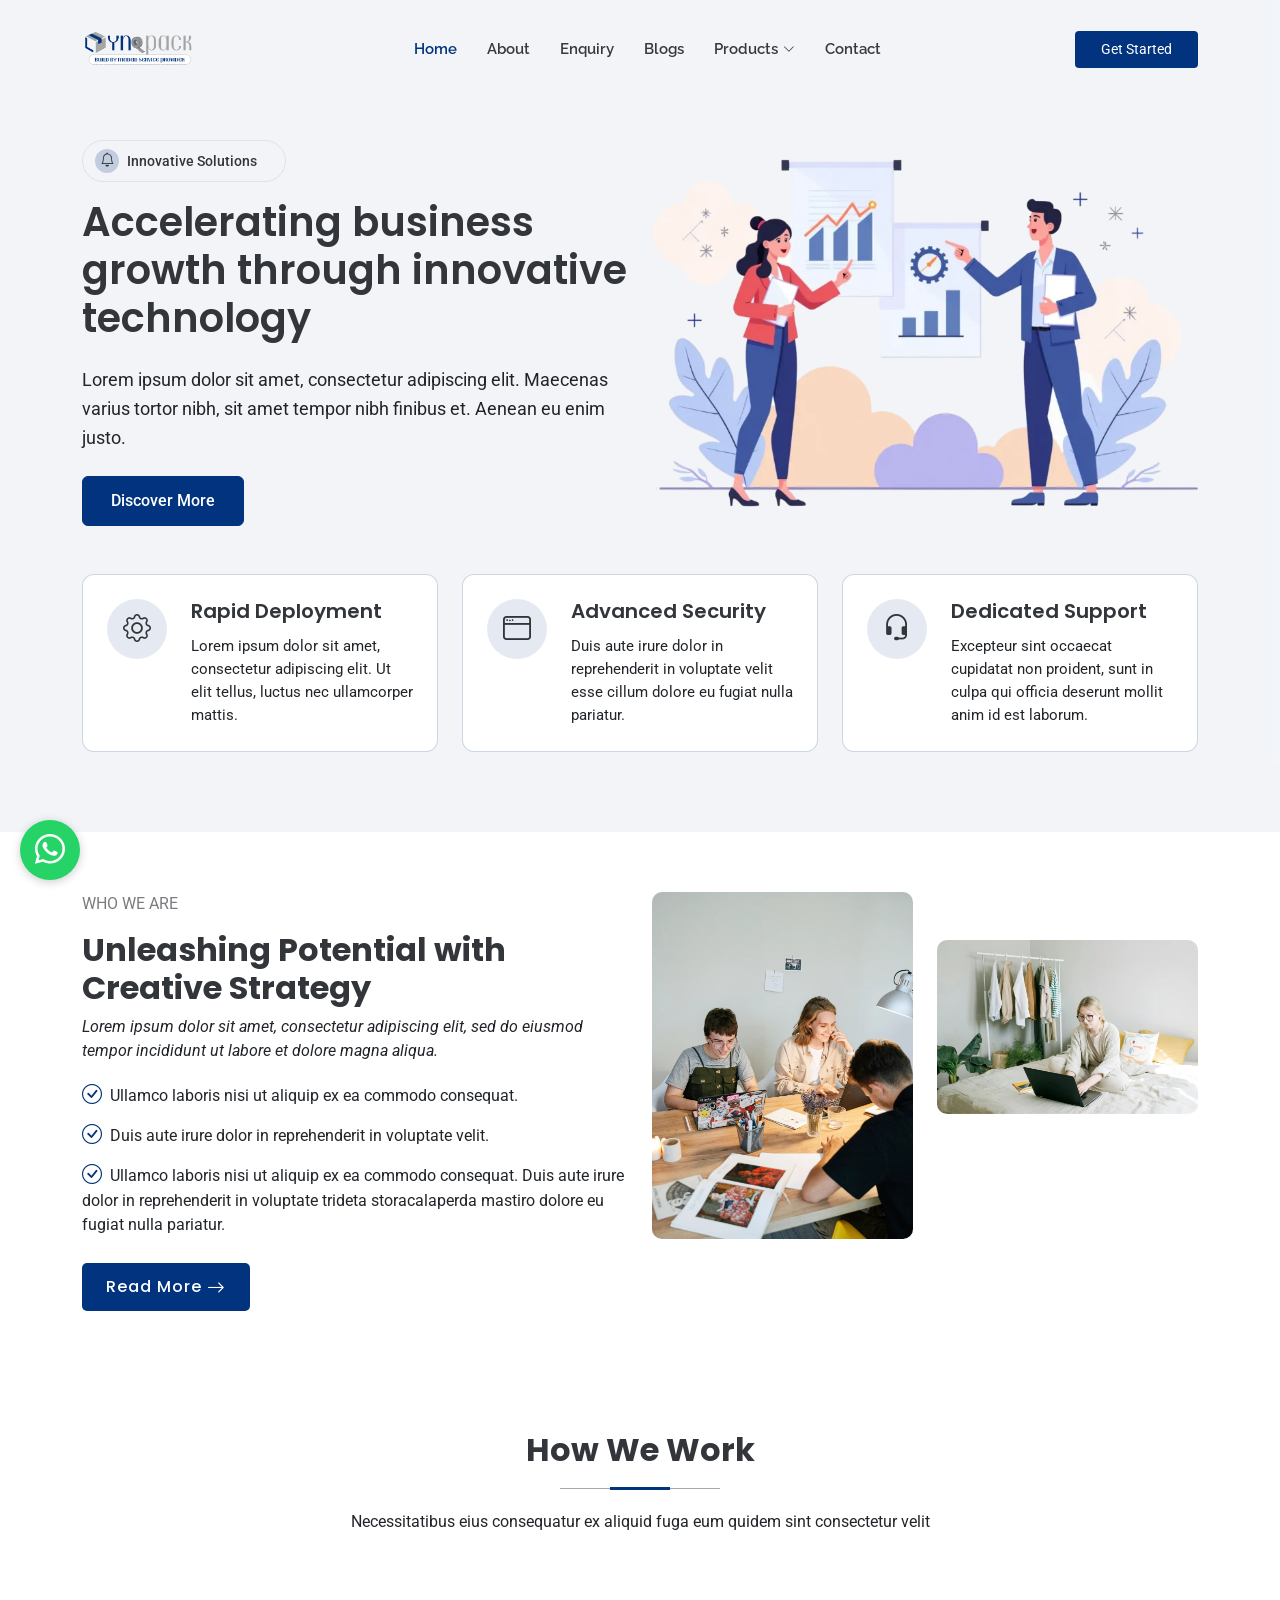
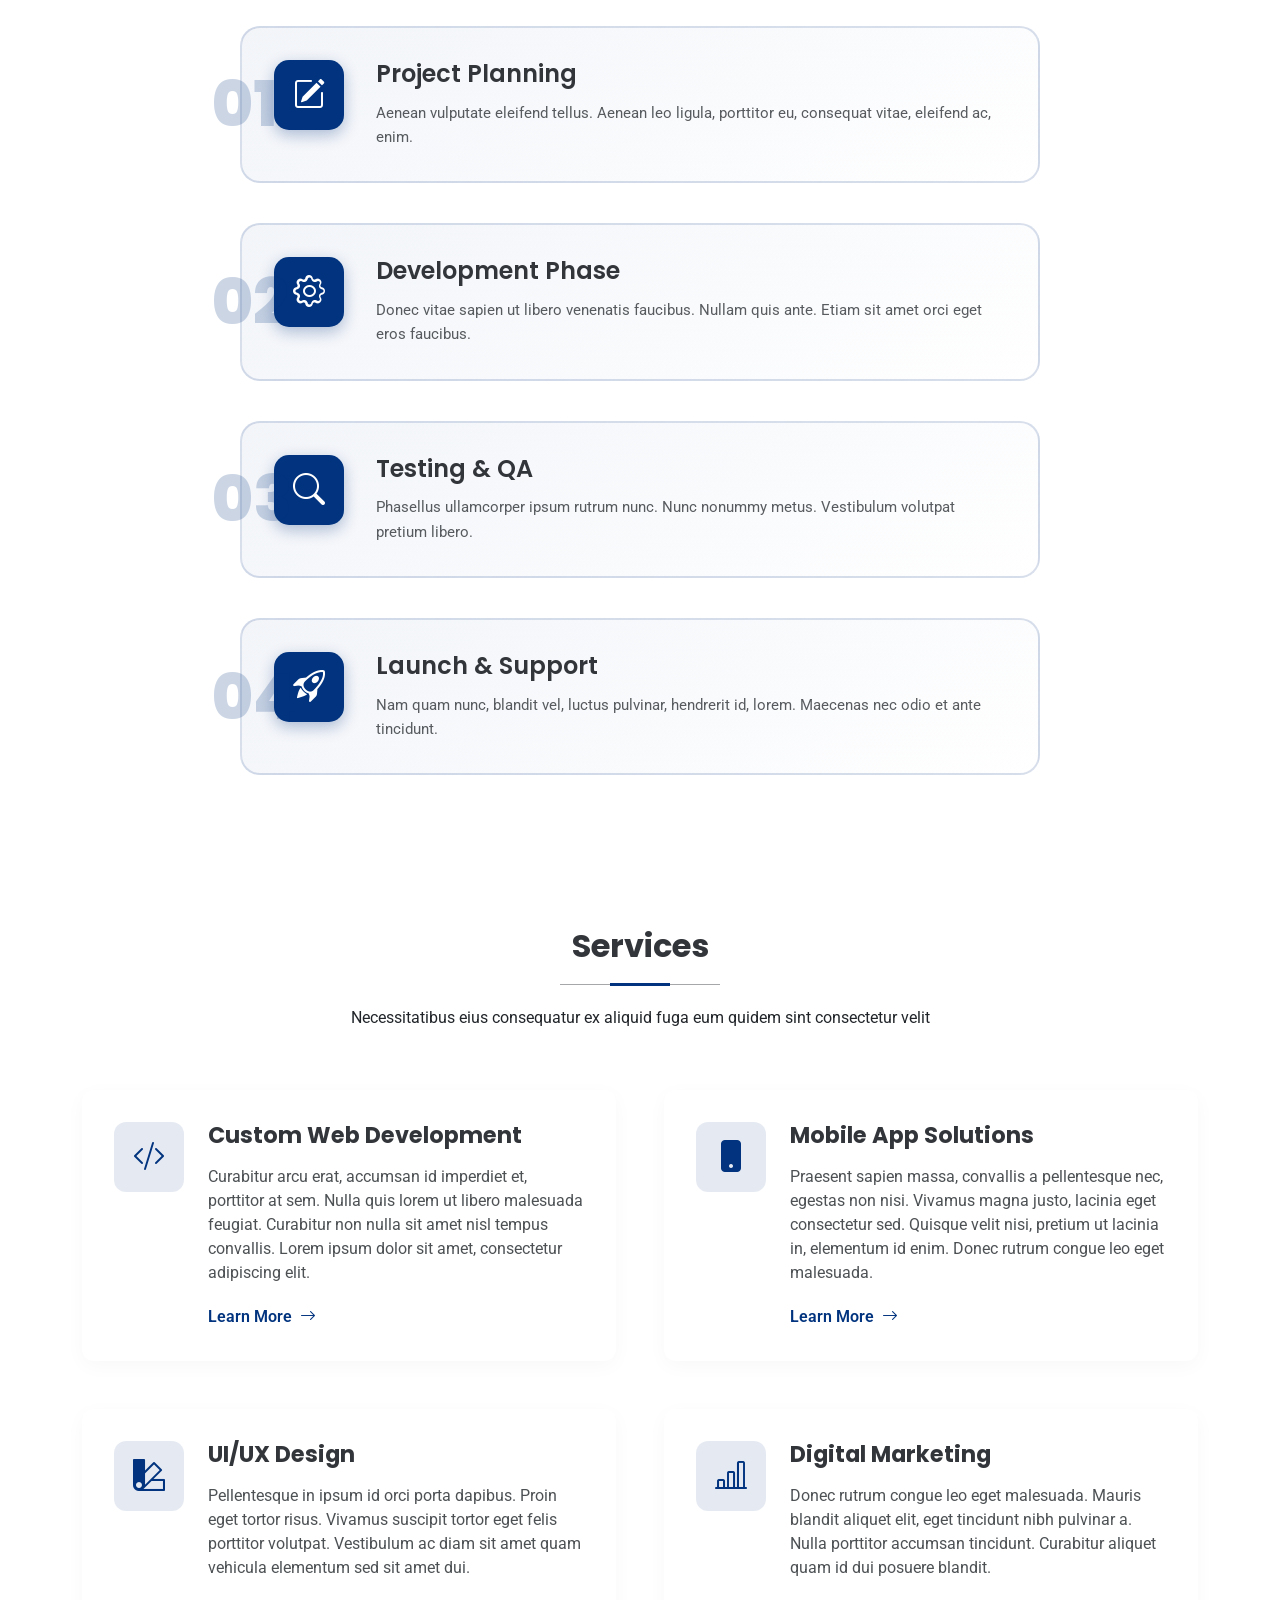
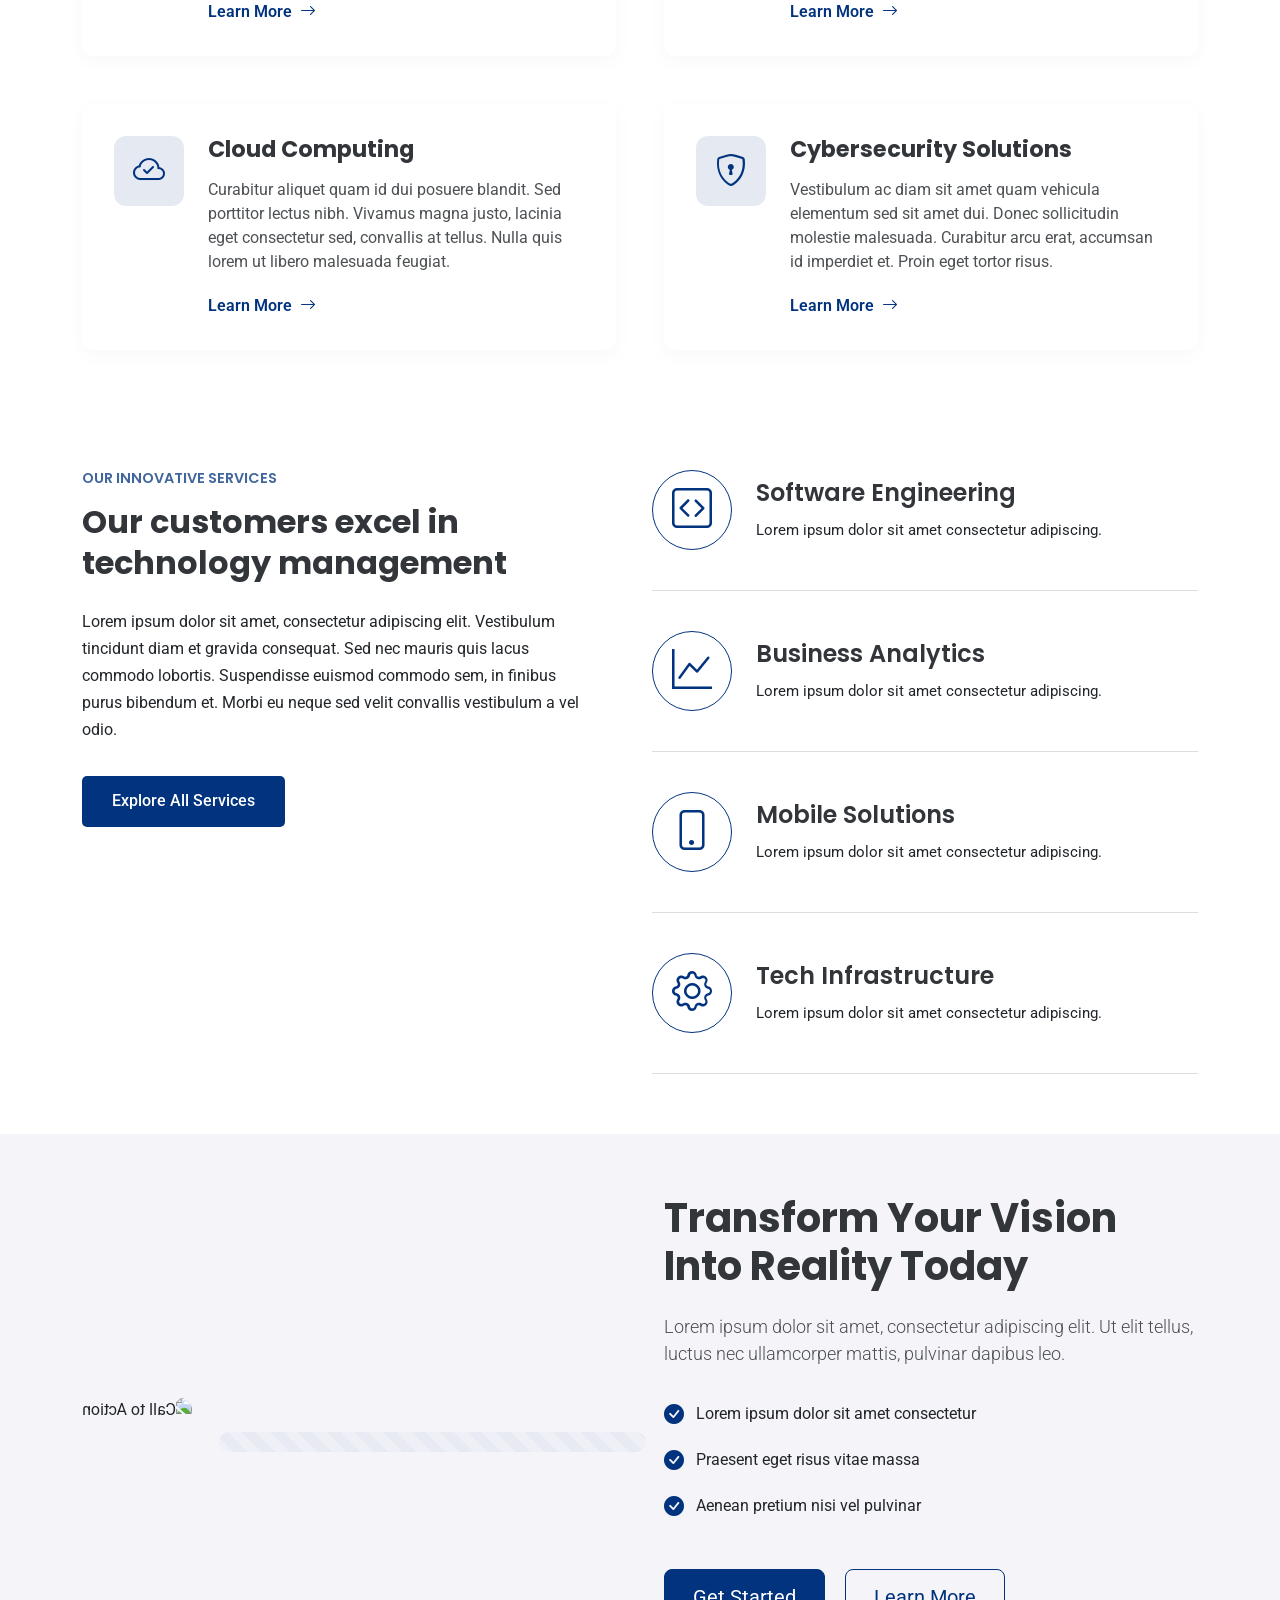
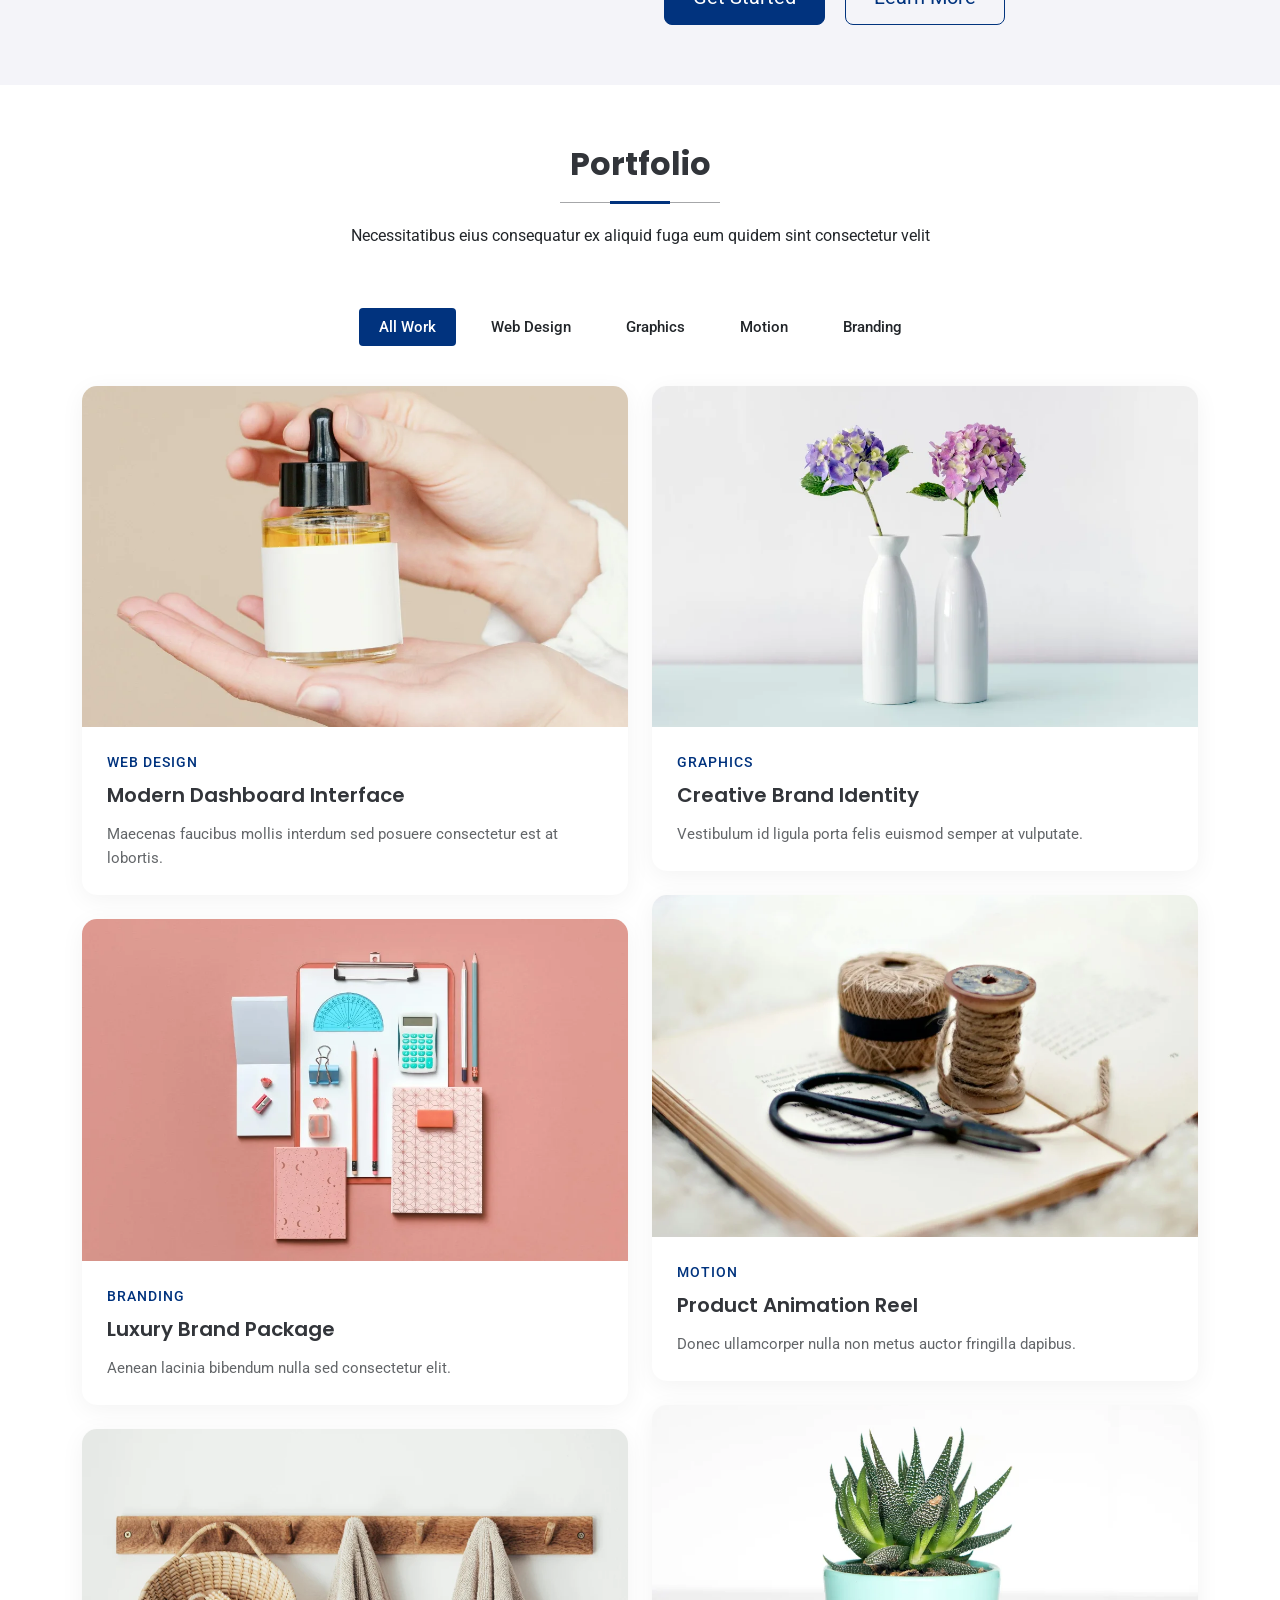
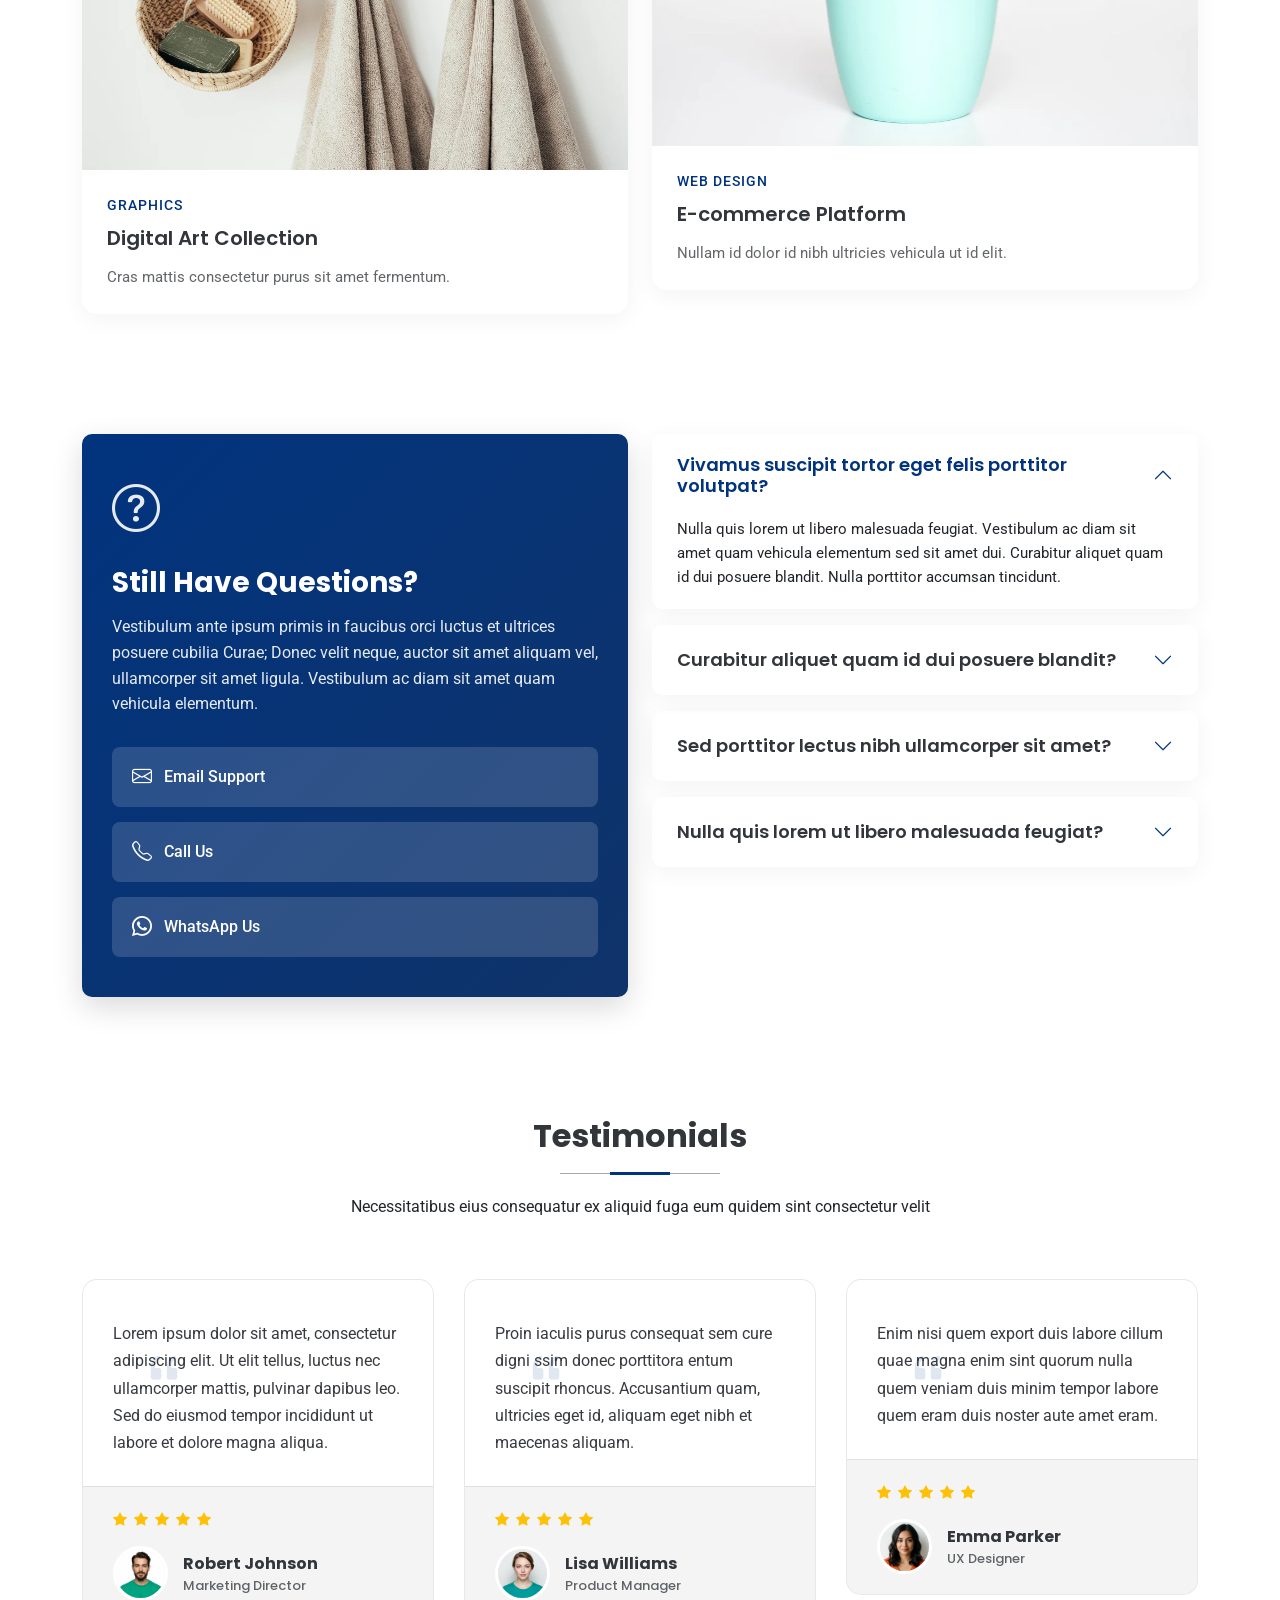
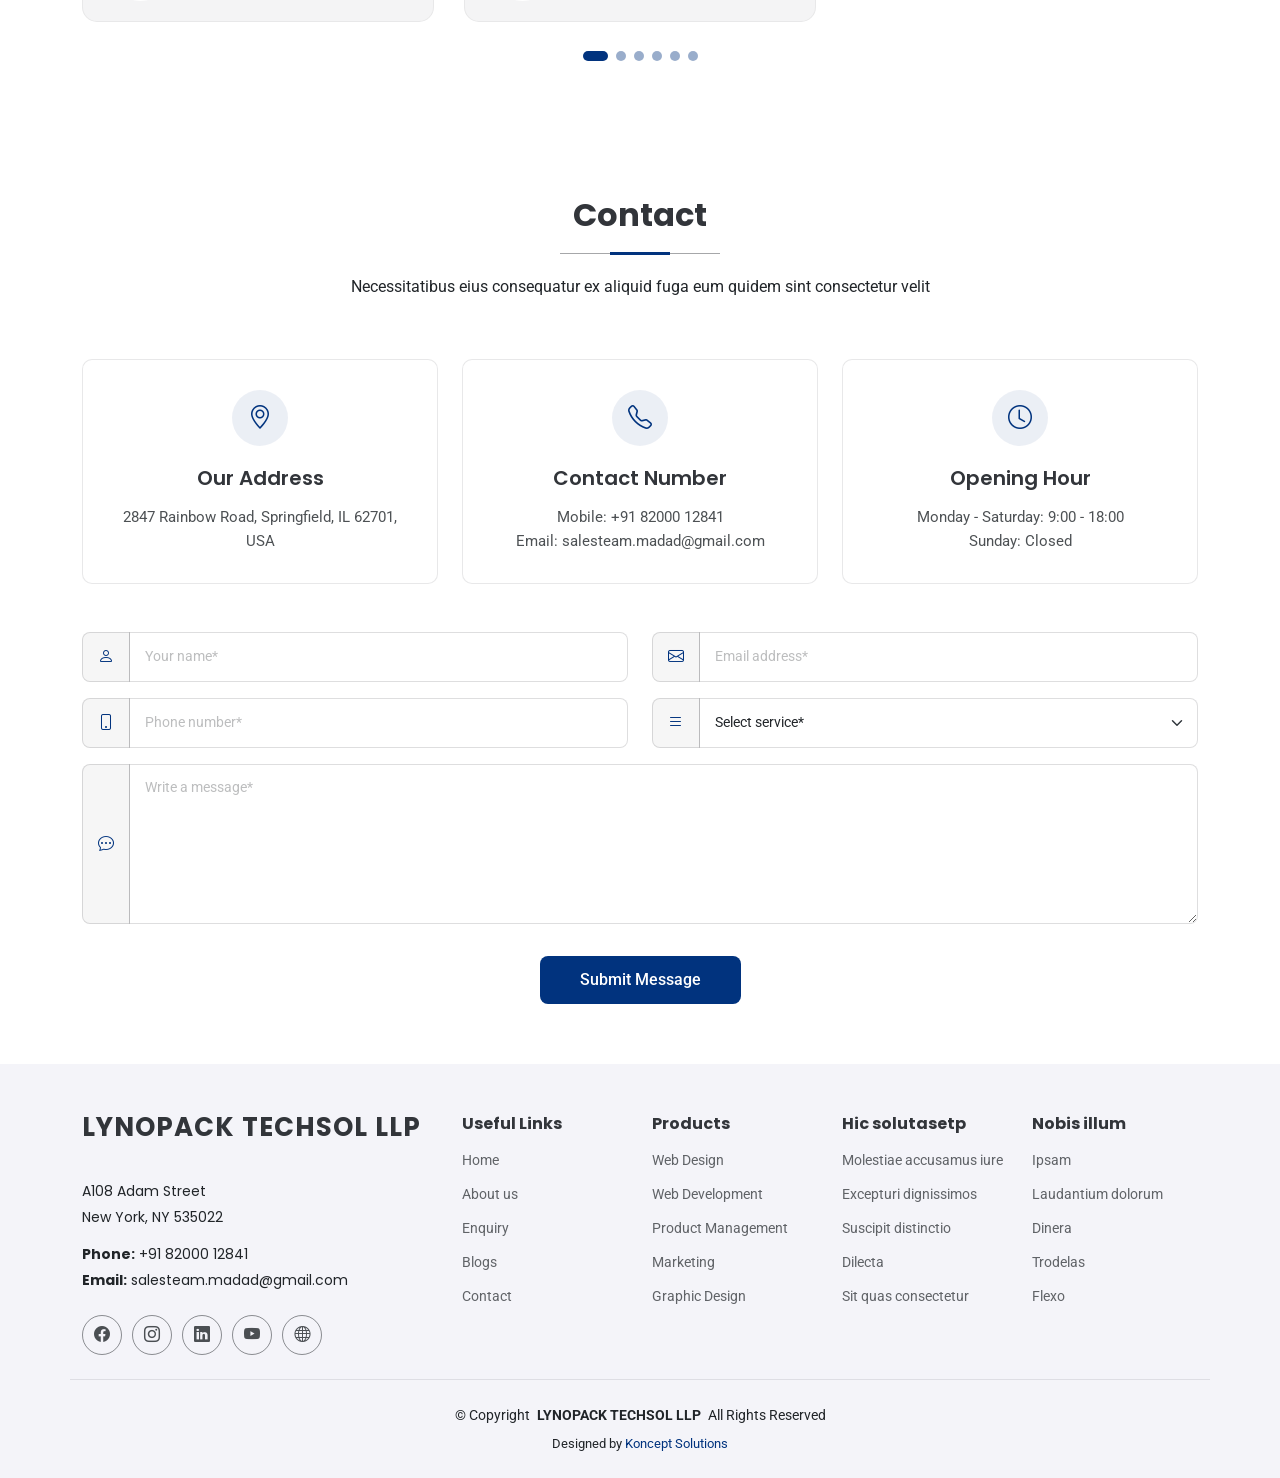
==== index.html @ 41bb3b3e "feat: add initial project files including HTML templates, assets, and vendor dependencies Initial co" ====
<!DOCTYPE html>
<html lang="en">

<head>
  <meta charset="utf-8">
  <meta content="width=device-width, initial-scale=1.0" name="viewport">
  <title>Index - Invent Bootstrap Template</title>
  <meta name="description" content="">
  <meta name="keywords" content="">

  <!-- Favicons -->
  <link href="assets/img/favicon.png" rel="icon">
  <link href="assets/img/apple-touch-icon.png" rel="apple-touch-icon">

  <!-- Fonts -->
  <link href="https://fonts.googleapis.com" rel="preconnect">
  <link href="https://fonts.gstatic.com" rel="preconnect" crossorigin>
  <link href="https://fonts.googleapis.com/css2?family=Roboto:ital,wght@0,100;0,300;0,400;0,500;0,700;0,900;1,100;1,300;1,400;1,500;1,700;1,900&family=Poppins:ital,wght@0,100;0,200;0,300;0,400;0,500;0,600;0,700;0,800;0,900;1,100;1,200;1,300;1,400;1,500;1,600;1,700;1,800;1,900&family=Raleway:ital,wght@0,100;0,200;0,300;0,400;0,500;0,600;0,700;0,800;0,900;1,100;1,200;1,300;1,400;1,500;1,600;1,700;1,800;1,900&display=swap" rel="stylesheet">

  <!-- Vendor CSS Files -->
  <link href="../assets/vendor/bootstrap/css/bootstrap.min.css" rel="stylesheet">
  <link href="../assets/vendor/bootstrap-icons/bootstrap-icons.css" rel="stylesheet">
  <link href="../assets/vendor/aos/aos.css" rel="stylesheet">
  <link href="../assets/vendor/glightbox/css/glightbox.min.css" rel="stylesheet">
  <link href="../assets/vendor/swiper/swiper-bundle.min.css" rel="stylesheet">

  <!-- Main CSS File -->
  <link href="../assets/css/main.css" rel="stylesheet">

</head>

<body class="index-page">

  <header id="header" class="header d-flex align-items-center fixed-top">
    <div class="container position-relative d-flex align-items-center justify-content-between">

      <a href="../index.html" class="logo d-flex align-items-center me-auto me-xl-0">
        <!-- Uncomment the line below if you also wish to use an image logo -->
        <img src="../assets/img/logo.png" alt="">
      </a>

      <nav id="navmenu" class="navmenu">
        <ul>
          <li><a href="../index.html" class="active">Home</a></li>
          <li><a href="../about.html">About</a></li>
          <li><a href="../enquiry.html">Enquiry</a></li>
          <li><a href="../blog.html">Blogs</a></li>
          <li class="dropdown"><a href="#"><span>Products</span> <i class="bi bi-chevron-down toggle-dropdown"></i></a>
            <ul>
              <li class="dropdown"><a href="#"><span>SECONDARY PACKAGING</span> <i class="bi bi-chevron-down toggle-dropdown"></i></a>
                <ul>
                  <li class="dropdown"><a href="#"><span>Strapping Machines &amp; Tools</span> <i class="bi bi-chevron-down toggle-dropdown"></i></a>
                    <ul>
                      <li><a href="#">Fully Automatic Strapping Machine</a></li>
                      <li><a href="#">Semi-Automatic Strapping Machine</a></li>
                      <li><a href="#">Pallet Strapping Machine</a></li>
                      <li><a href="#">Ring Strapping Machine</a></li>
                      <li><a href="#">Battery-Operated Strapping Tool</a></li>
                      <li><a href="#">Pneumatic Strapping Tool</a></li>
                      <li><a href="#">Manual Hand Strapping Tool</a></li>
                      <li><a href="#">PET/PP Strap Dispenser</a></li>
                    </ul>
                  </li>
                  <li class="dropdown"><a href="#"><span>Taping Machines</span> <i class="bi bi-chevron-down toggle-dropdown"></i></a>
                    <ul>
                      <li><a href="#">Semi-Automatic Carton Taping Machine</a></li>
                      <li><a href="#">Fully Automatic Flap Closer &amp; Taping Machine</a></li>
                      <li><a href="#">Uniform Carton Sealer</a></li>
                      <li><a href="#">Random Carton Sealer</a></li>
                      <li><a href="#">Case Erector Machine</a></li>
                    </ul>
                  <li class="dropdown"><a href="#"><span>Wrapping Machines</span> <i class="bi bi-chevron-down toggle-dropdown"></i></a>
                    <ul>
                      <li><a href="#">Standard Stretch Wrapping Machine</a></li>
                      <li><a href="#">Pallet Stretch Wrapping Machine</a></li>
                      <li><a href="#">Ring Wrapping Machine</a></li>
                      <li><a href="#">Box Stretch Wrapping Machine</a></li>
                      <li><a href="#">Reel/Coil Wrapping Machine</a></li>
                      <li><a href="#">Orbital Wrapping Machine</a></li>
                      <li><a href="#">Flow Wrapping Machine</a></li>
                    </ul>
                  <li class="dropdown"><a href="#"><span>Shrink Packaging</span> <i class="bi bi-chevron-down toggle-dropdown"></i></a>
                    <ul>
                      <li><a href="#">Shrink Tunnel Machine</a></li>
                      <li><a href="#">L-Sealer Machine</a></li>
                    </ul>
                  <li class="dropdown"><a href="#"><span>Pallet &amp; Material Handling</span> <i class="bi bi-chevron-down toggle-dropdown"></i></a>
                    <ul>
                      <li><a href="#">Pallet Inverter</a></li>
                      <li><a href="#">Pallet Dispenser</a></li>
                      <li><a href="#">Roller Conveyor</a></li>
                      <li><a href="#">Belt Conveyor</a></li>
                      <li><a href="#">Loading–Unloading Conveyor</a></li>
                      <li><a href="#">Automatic Palletizer</a></li>
                      <li><a href="#">Robotic Palletizer</a></li>
                    </ul>
                  <li class="dropdown"><a href="#"><span>Consumables</span> <i class="bi bi-chevron-down toggle-dropdown"></i></a>
                    <ul>
                      <li><a href="#">PP Straps</a></li>
                      <li><a href="#">PET Straps</a></li>
                      <li><a href="#">BOPP Tape</a></li>
                      <li><a href="#">Stretch Film</a></li>
                      <li><a href="#">Shrink Film</a></li>
                    </ul>
                </ul>
              </li>
              <li class="dropdown"><a href="#"><span>CODING &amp; MARKING</span> <i class="bi bi-chevron-down toggle-dropdown"></i></a>
                <ul>
                  <li class="dropdown"><a href="#"><span>Inkjet Printers</span> <i class="bi bi-chevron-down toggle-dropdown"></i></a>
                    <ul>
                      <li><a href="#">CIJ Printer</a></li>
                      <li><a href="#">TIJ Printer</a></li>
                      <li><a href="#">High-Resolution TIJ Printer</a></li>
                      <li><a href="#">Multi-Head TIJ Printer</a></li>
                    </ul>
                  </li>
                  <li class="dropdown"><a href="#"><span>Laser Systems</span> <i class="bi bi-chevron-down toggle-dropdown"></i></a>
                    <ul>
                      <li><a href="#">Fiber Laser Coding Machine</a></li>
                      <li><a href="#">COn Laser Coding Machine</a></li>
                      <li><a href="#">UV Laser Marking Machine</a></li>
                    </ul>
                  <li class="dropdown"><a href="#"><span>Labeling Machines</span> <i class="bi bi-chevron-down toggle-dropdown"></i></a>
                    <ul>
                      <li><a href="#">Automatic Sticker Labeling Machine</a></li>
                      <li><a href="#">Wrap-Around Labeler</a></li>
                      <li><a href="#">Double-Side Labeler</a></li>
                      <li><a href="#">Top-Bottom Labeler</a></li>
                      <li><a href="#">Online Print &amp; Apply Labeler</a></li>
                    </ul>
                  <li class="dropdown"><a href="#"><span>Accessories</span> <i class="bi bi-chevron-down toggle-dropdown"></i></a>
                    <ul>
                      <li><a href="#">Print-Head Gantry Stand</a></li>
                      <li><a href="#">Coding Conveyor</a></li>
                      <li><a href="#">Encoder &amp; Sensor Kit</a></li>
                      <li><a href="#">Print-Head Mounting Bracket Set</a></li>
                      <li><a href="#">Print Rejection System  </a></li>
                    </ul>
                  <li class="dropdown"><a href="#"><span>Coding Consumables</span> <i class="bi bi-chevron-down toggle-dropdown"></i></a>
                    <ul>
                      <li><a href="#">CIJ Ink</a></li>
                      <li><a href="#">CIJ Makeup / Solvent</a></li>
                      <li><a href="#">TIJ Cartridges</a></li>
                      <li><a href="#">Laser Lens &amp; Filters</a></li>
                    </ul>
                </ul>
              </li>
              <li class="dropdown"><a href="#"><span>PRIMARY PACKAGING</span> <i class="bi bi-chevron-down toggle-dropdown"></i></a>
                <ul>
                  <li class="dropdown"><a href="#"><span>Filling Machines</span> <i class="bi bi-chevron-down toggle-dropdown"></i></a>
                    <ul>
                      <li><a href="#">Automatic Powder Filling Machine</a></li>
                      <li><a href="#">Semi-Automatic Powder Filling Machine</a></li>
                      <li><a href="#">Granule Filling Machine</a></li>
                      <li><a href="#">Liquid Filling Machine</a></li>  
                      <li><a href="#">Viscous Paste Filling Machine</a></li>
                      <li><a href="#">Pouch Filling Machine</a></li>
                      <li><a href="#">Auger Screw Servo Filler</a></li>
                    </ul>
                  </li>
                  <li class="dropdown"><a href="#"><span>Sealing Machines</span> <i class="bi bi-chevron-down toggle-dropdown"></i></a>
                    <ul>
                      <li><a href="#">Continuous Band Sealer</a></li>
                      <li><a href="#">Induction Sealing Machine</a></li>
                      <li><a href="#">Cup/Tray Sealing Machine</a></li>
                      <li><a href="#">Tube Sealing Machine</a></li>
                      <li><a href="#">Rotary Bottle Cap Sealer</a></li>
                    </ul>
                  <li class="dropdown"><a href="#"><span>Form-Fill-Seal (FFS)</span> <i class="bi bi-chevron-down toggle-dropdown"></i></a>
                    <ul>
                      <li><a href="#">Vertical FFS Machine</a></li>
                      <li><a href="#">Horizontal FFS Machine</a></li>
                      <li><a href="#">Sachet Packing Machine</a></li>
                    </ul>
                  <li class="dropdown"><a href="#"><span>Weighing Systems</span> <i class="bi bi-chevron-down toggle-dropdown"></i></a>
                    <ul>
                      <li><a href="#">Multi-Head Weigher</a></li>
                      <li><a href="#">Single-Head Weigher</a></li>
                      <li><a href="#">Combination Weigher</a></li>
                    </ul>
                  <li class="dropdown"><a href="#"><span>Other Primary Systems</span> <i class="bi bi-chevron-down toggle-dropdown"></i></a>
                    <ul>
                      <li><a href="#">Bottle Unscrambler</a></li>
                      <li><a href="#">Bucket Elevator</a></li>
                      <li><a href="#">Screw Conveyor</a></li>
                      <li><a href="#">Vibratory Feeder</a></li>
                      <li><a href="#">Pouch / Bag Loader</a></li>
                    </ul>
                </ul>
              </li>
            </ul>
          </li>
          <li><a href="../contact.html">Contact</a></li>
        </ul>
        <i class="mobile-nav-toggle d-xl-none bi bi-list"></i>
      </nav>

      <a class="btn-getstarted" href="../contact.html">Get Started</a>

    </div>
  </header>

  <main class="main">

    <!-- Hero Section -->
    <section id="hero" class="hero section">

      <div class="container" data-aos="fade-up" data-aos-delay="100">

        <div class="row align-items-center mb-5">
          <div class="col-lg-6 mb-4 mb-lg-0">
            <div class="badge-wrapper mb-3">
              <div class="d-inline-flex align-items-center rounded-pill border border-accent-light">
                <div class="icon-circle me-2">
                  <i class="bi bi-bell"></i>
                </div>
                <span class="badge-text me-3">Innovative Solutions</span>
              </div>
            </div>

            <h1 class="hero-title mb-4">Accelerating business growth through innovative technology</h1>

            <p class="hero-description mb-4">Lorem ipsum dolor sit amet, consectetur adipiscing elit. Maecenas varius tortor nibh, sit amet tempor nibh finibus et. Aenean eu enim justo.</p>

            <div class="cta-wrapper">
              <a href="#" class="btn btn-primary">Discover More</a>
            </div>
          </div>

          <div class="col-lg-6">
            <div class="hero-image">
              <img src="assets/img/illustration/illustration-16.webp" alt="Business Growth" class="img-fluid" loading="lazy">
            </div>
          </div>
        </div>

        <div class="row feature-boxes">
          <div class="col-lg-4 mb-4 mb-lg-0" data-aos="fade-up" data-aos-delay="200">
            <div class="feature-box">
              <div class="feature-icon me-sm-4 mb-3 mb-sm-0">
                <i class="bi bi-gear"></i>
              </div>
              <div class="feature-content">
                <h3 class="feature-title">Rapid Deployment</h3>
                <p class="feature-text">Lorem ipsum dolor sit amet, consectetur adipiscing elit. Ut elit tellus, luctus nec ullamcorper mattis.</p>
              </div>
            </div>
          </div>

          <div class="col-lg-4 mb-4 mb-lg-0" data-aos="fade-up" data-aos-delay="300">
            <div class="feature-box">
              <div class="feature-icon me-sm-4 mb-3 mb-sm-0">
                <i class="bi bi-window"></i>
              </div>
              <div class="feature-content">
                <h3 class="feature-title">Advanced Security</h3>
                <p class="feature-text">Duis aute irure dolor in reprehenderit in voluptate velit esse cillum dolore eu fugiat nulla pariatur.</p>
              </div>
            </div>
          </div>

          <div class="col-lg-4" data-aos="fade-up" data-aos-delay="400">
            <div class="feature-box">
              <div class="feature-icon me-sm-4 mb-3 mb-sm-0">
                <i class="bi bi-headset"></i>
              </div>
              <div class="feature-content">
                <h3 class="feature-title">Dedicated Support</h3>
                <p class="feature-text">Excepteur sint occaecat cupidatat non proident, sunt in culpa qui officia deserunt mollit anim id est laborum.</p>
              </div>
            </div>
          </div>
        </div>

      </div>

    </section><!-- /Hero Section -->

    <!-- About Section -->
    <section id="about" class="about section">

      <div class="container">

        <div class="row gy-4">

          <div class="col-lg-6 content" data-aos="fade-up" data-aos-delay="100">
            <p class="who-we-are">Who We Are</p>
            <h3>Unleashing Potential with Creative Strategy</h3>
            <p class="fst-italic">
              Lorem ipsum dolor sit amet, consectetur adipiscing elit, sed do eiusmod tempor incididunt ut labore et dolore
              magna aliqua.
            </p>
            <ul>
              <li><i class="bi bi-check-circle"></i> <span>Ullamco laboris nisi ut aliquip ex ea commodo consequat.</span></li>
              <li><i class="bi bi-check-circle"></i> <span>Duis aute irure dolor in reprehenderit in voluptate velit.</span></li>
              <li><i class="bi bi-check-circle"></i> <span>Ullamco laboris nisi ut aliquip ex ea commodo consequat. Duis aute irure dolor in reprehenderit in voluptate trideta storacalaperda mastiro dolore eu fugiat nulla pariatur.</span></li>
            </ul>
            <a href="#" class="read-more"><span>Read More</span><i class="bi bi-arrow-right"></i></a>
          </div>

          <div class="col-lg-6 about-images" data-aos="fade-up" data-aos-delay="200">
            <div class="row gy-4">
              <div class="col-lg-6">
                <img src="assets/img/about/about-portrait-1.webp" class="img-fluid" alt="">
              </div>
              <div class="col-lg-6">
                <div class="row gy-4">
                  <div class="col-lg-12">
                    <img src="assets/img/about/about-8.webp" class="img-fluid" alt="">
                  </div>
                  <div class="col-lg-12">
                    <img src="assets/img/about/about-12.webp" class="img-fluid" alt="">
                  </div>
                </div>
              </div>
            </div>

          </div>

        </div>

      </div>
    </section><!-- /About Section -->

    <!-- How We Work Section -->
    <section id="how-we-work" class="how-we-work section">

      <!-- Section Title -->
      <div class="container section-title" data-aos="fade-up">
        <h2>How We Work</h2>
        <p>Necessitatibus eius consequatur ex aliquid fuga eum quidem sint consectetur velit</p>
      </div><!-- End Section Title -->

      <div class="container" data-aos="fade-up" data-aos-delay="100">

        <div class="steps-5">
          <div class="process-container">

            <div class="process-item" data-aos="fade-up" data-aos-delay="200">
              <div class="content">
                <span class="step-number">01</span>
                <div class="card-body">
                  <div class="step-icon">
                    <i class="bi bi-pencil-square"></i>
                  </div>
                  <div class="step-content">
                    <h3>Project Planning</h3>
                    <p>Aenean vulputate eleifend tellus. Aenean leo ligula, porttitor eu, consequat vitae, eleifend ac, enim.</p>
                  </div>
                </div>
              </div>
            </div><!-- End Process Item -->

            <div class="process-item" data-aos="fade-up" data-aos-delay="300">
              <div class="content">
                <span class="step-number">02</span>
                <div class="card-body">
                  <div class="step-icon">
                    <i class="bi bi-gear"></i>
                  </div>
                  <div class="step-content">
                    <h3>Development Phase</h3>
                    <p>Donec vitae sapien ut libero venenatis faucibus. Nullam quis ante. Etiam sit amet orci eget eros faucibus.</p>
                  </div>
                </div>
              </div>
            </div><!-- End Process Item -->

            <div class="process-item" data-aos="fade-up" data-aos-delay="400">
              <div class="content">
                <span class="step-number">03</span>
                <div class="card-body">
                  <div class="step-icon">
                    <i class="bi bi-search"></i>
                  </div>
                  <div class="step-content">
                    <h3>Testing &amp; QA</h3>
                    <p>Phasellus ullamcorper ipsum rutrum nunc. Nunc nonummy metus. Vestibulum volutpat pretium libero.</p>
                  </div>
                </div>
              </div>
            </div><!-- End Process Item -->

            <div class="process-item" data-aos="fade-up" data-aos-delay="500">
              <div class="content">
                <span class="step-number">04</span>
                <div class="card-body">
                  <div class="step-icon">
                    <i class="bi bi-rocket-takeoff"></i>
                  </div>
                  <div class="step-content">
                    <h3>Launch &amp; Support</h3>
                    <p>Nam quam nunc, blandit vel, luctus pulvinar, hendrerit id, lorem. Maecenas nec odio et ante tincidunt.</p>
                  </div>
                </div>
              </div>
            </div><!-- End Process Item -->

          </div>
        </div>

      </div>

    </section><!-- /How We Work Section -->

    <!-- Services Section -->
    <section id="services" class="services section">

      <!-- Section Title -->
      <div class="container section-title" data-aos="fade-up">
        <h2>Services</h2>
        <p>Necessitatibus eius consequatur ex aliquid fuga eum quidem sint consectetur velit</p>
      </div><!-- End Section Title -->

      <div class="container" data-aos="fade-up" data-aos-delay="100">

        <div class="row justify-content-center g-5">

          <div class="col-md-6" data-aos="fade-right" data-aos-delay="100">
            <div class="service-item">
              <div class="service-icon">
                <i class="bi bi-code-slash"></i>
              </div>
              <div class="service-content">
                <h3>Custom Web Development</h3>
                <p>Curabitur arcu erat, accumsan id imperdiet et, porttitor at sem. Nulla quis lorem ut libero malesuada feugiat. Curabitur non nulla sit amet nisl tempus convallis. Lorem ipsum dolor sit amet, consectetur adipiscing elit.</p>
                <a href="#" class="service-link">
                  <span>Learn More</span>
                  <i class="bi bi-arrow-right"></i>
                </a>
              </div>
            </div>
          </div><!-- End Service Item -->

          <div class="col-md-6" data-aos="fade-left" data-aos-delay="100">
            <div class="service-item">
              <div class="service-icon">
                <i class="bi bi-phone-fill"></i>
              </div>
              <div class="service-content">
                <h3>Mobile App Solutions</h3>
                <p>Praesent sapien massa, convallis a pellentesque nec, egestas non nisi. Vivamus magna justo, lacinia eget consectetur sed. Quisque velit nisi, pretium ut lacinia in, elementum id enim. Donec rutrum congue leo eget malesuada.</p>
                <a href="#" class="service-link">
                  <span>Learn More</span>
                  <i class="bi bi-arrow-right"></i>
                </a>
              </div>
            </div>
          </div><!-- End Service Item -->

          <div class="col-md-6" data-aos="fade-right" data-aos-delay="200">
            <div class="service-item">
              <div class="service-icon">
                <i class="bi bi-palette2"></i>
              </div>
              <div class="service-content">
                <h3>UI/UX Design</h3>
                <p>Pellentesque in ipsum id orci porta dapibus. Proin eget tortor risus. Vivamus suscipit tortor eget felis porttitor volutpat. Vestibulum ac diam sit amet quam vehicula elementum sed sit amet dui.</p>
                <a href="#" class="service-link">
                  <span>Learn More</span>
                  <i class="bi bi-arrow-right"></i>
                </a>
              </div>
            </div>
          </div><!-- End Service Item -->

          <div class="col-md-6" data-aos="fade-left" data-aos-delay="200">
            <div class="service-item">
              <div class="service-icon">
                <i class="bi bi-bar-chart-line"></i>
              </div>
              <div class="service-content">
                <h3>Digital Marketing</h3>
                <p>Donec rutrum congue leo eget malesuada. Mauris blandit aliquet elit, eget tincidunt nibh pulvinar a. Nulla porttitor accumsan tincidunt. Curabitur aliquet quam id dui posuere blandit.</p>
                <a href="#" class="service-link">
                  <span>Learn More</span>
                  <i class="bi bi-arrow-right"></i>
                </a>
              </div>
            </div>
          </div><!-- End Service Item -->

          <div class="col-md-6" data-aos="fade-right" data-aos-delay="300">
            <div class="service-item">
              <div class="service-icon">
                <i class="bi bi-cloud-check"></i>
              </div>
              <div class="service-content">
                <h3>Cloud Computing</h3>
                <p>Curabitur aliquet quam id dui posuere blandit. Sed porttitor lectus nibh. Vivamus magna justo, lacinia eget consectetur sed, convallis at tellus. Nulla quis lorem ut libero malesuada feugiat.</p>
                <a href="#" class="service-link">
                  <span>Learn More</span>
                  <i class="bi bi-arrow-right"></i>
                </a>
              </div>
            </div>
          </div><!-- End Service Item -->

          <div class="col-md-6" data-aos="fade-left" data-aos-delay="300">
            <div class="service-item">
              <div class="service-icon">
                <i class="bi bi-shield-lock"></i>
              </div>
              <div class="service-content">
                <h3>Cybersecurity Solutions</h3>
                <p>Vestibulum ac diam sit amet quam vehicula elementum sed sit amet dui. Donec sollicitudin molestie malesuada. Curabitur arcu erat, accumsan id imperdiet et. Proin eget tortor risus.</p>
                <a href="#" class="service-link">
                  <span>Learn More</span>
                  <i class="bi bi-arrow-right"></i>
                </a>
              </div>
            </div>
          </div><!-- End Service Item -->

        </div>

      </div>

    </section><!-- /Services Section -->

    <!-- Services Alt Section -->
    <section id="services-alt" class="services-alt section">

      <div class="container" data-aos="fade-up" data-aos-delay="100">

        <div class="row">
          <div class="col-lg-6" data-aos="fade-up" data-aos-delay="100">
            <div class="content-block">
              <h6 class="subtitle">Our innovative services</h6>
              <h2 class="title">Our customers excel in technology management</h2>
              <p class="description">
                Lorem ipsum dolor sit amet, consectetur adipiscing elit. Vestibulum tincidunt diam et gravida consequat. Sed nec mauris quis lacus commodo lobortis. Suspendisse euismod commodo sem, in finibus purus bibendum et. Morbi eu neque sed velit convallis vestibulum a vel odio.
              </p>
              <div class="button-wrapper">
                <a class="btn" href="services.html"><span>Explore All Services</span></a>
              </div>
            </div>
          </div>
          <div class="col-lg-6">
            <div class="services-list">
              <div class="service-item d-flex align-items-center" data-aos="fade-up" data-aos-delay="200">
                <div class="service-icon">
                  <i class="bi bi-code-square"></i>
                </div>
                <div class="service-content">
                  <h4><a href="service-details.html">Software Engineering</a></h4>
                  <p>Lorem ipsum dolor sit amet consectetur adipiscing.</p>
                </div>
              </div><!-- End Service Item -->

              <div class="service-item d-flex align-items-center" data-aos="fade-up" data-aos-delay="300">
                <div class="service-icon">
                  <i class="bi bi-graph-up"></i>
                </div>
                <div class="service-content">
                  <h4><a href="service-details.html">Business Analytics</a></h4>
                  <p>Lorem ipsum dolor sit amet consectetur adipiscing.</p>
                </div>
              </div><!-- End Service Item -->

              <div class="service-item d-flex align-items-center" data-aos="fade-up" data-aos-delay="400">
                <div class="service-icon">
                  <i class="bi bi-phone"></i>
                </div>
                <div class="service-content">
                  <h4><a href="service-details.html">Mobile Solutions</a></h4>
                  <p>Lorem ipsum dolor sit amet consectetur adipiscing.</p>
                </div>
              </div><!-- End Service Item -->

              <div class="service-item d-flex align-items-center" data-aos="fade-up" data-aos-delay="500">
                <div class="service-icon">
                  <i class="bi bi-gear"></i>
                </div>
                <div class="service-content">
                  <h4><a href="service-details.html">Tech Infrastructure</a></h4>
                  <p>Lorem ipsum dolor sit amet consectetur adipiscing.</p>
                </div>
              </div><!-- End Service Item -->
            </div>
          </div>
        </div>

      </div>

    </section><!-- /Services Alt Section -->

    <!-- Call To Action 2 Section -->
    <section id="call-to-action-2" class="call-to-action-2 section light-background">

      <div class="container" data-aos="fade-up" data-aos-delay="100">

        <div class="row g-5 align-items-center">
          <div class="col-lg-6" data-aos="fade-right" data-aos-delay="200">
            <div class="cta-image-wrapper">
              <img src="assets/img/cta/cta-4.webp" alt="Call to Action" class="img-fluid rounded-4">
              <div class="cta-pattern"></div>
            </div>
          </div>

          <div class="col-lg-6" data-aos="fade-left" data-aos-delay="300">
            <div class="cta-content">
              <h2>Transform Your Vision Into Reality Today</h2>
              <p class="lead">Lorem ipsum dolor sit amet, consectetur adipiscing elit. Ut elit tellus, luctus nec ullamcorper mattis, pulvinar dapibus leo.</p>

              <div class="cta-features">
                <div class="feature-item" data-aos="zoom-in" data-aos-delay="400">
                  <i class="bi bi-check-circle-fill"></i>
                  <span>Lorem ipsum dolor sit amet consectetur</span>
                </div>
                <div class="feature-item" data-aos="zoom-in" data-aos-delay="450">
                  <i class="bi bi-check-circle-fill"></i>
                  <span>Praesent eget risus vitae massa</span>
                </div>
                <div class="feature-item" data-aos="zoom-in" data-aos-delay="500">
                  <i class="bi bi-check-circle-fill"></i>
                  <span>Aenean pretium nisi vel pulvinar</span>
                </div>
              </div>

              <div class="cta-action mt-5">
                <a href="#" class="btn btn-primary btn-lg me-3">Get Started</a>
                <a href="#" class="btn btn-outline-primary btn-lg">Learn More</a>
              </div>
            </div>
          </div>
        </div>

      </div>

    </section><!-- /Call To Action 2 Section -->

    <!-- Portfolio Section -->
    <section id="portfolio" class="portfolio section">

      <!-- Section Title -->
      <div class="container section-title" data-aos="fade-up">
        <h2>Portfolio</h2>
        <p>Necessitatibus eius consequatur ex aliquid fuga eum quidem sint consectetur velit</p>
      </div><!-- End Section Title -->

      <div class="container" data-aos="fade-up" data-aos-delay="100">

        <div class="isotope-layout" data-default-filter="*" data-layout="masonry" data-sort="original-order">

          <div class="portfolio-filters-container" data-aos="fade-up" data-aos-delay="200">
            <ul class="portfolio-filters isotope-filters">
              <li data-filter="*" class="filter-active">All Work</li>
              <li data-filter=".filter-web">Web Design</li>
              <li data-filter=".filter-graphics">Graphics</li>
              <li data-filter=".filter-motion">Motion</li>
              <li data-filter=".filter-brand">Branding</li>
            </ul>
          </div>

          <div class="row g-4 isotope-container" data-aos="fade-up" data-aos-delay="300">

            <div class="col-lg-6 col-md-6 portfolio-item isotope-item filter-web">
              <div class="portfolio-card">
                <div class="portfolio-image">
                  <img src="assets/img/portfolio/portfolio-1.webp" class="img-fluid" alt="" loading="lazy">
                  <div class="portfolio-overlay">
                    <div class="portfolio-actions">
                      <a href="assets/img/portfolio/portfolio-1.webp" class="glightbox preview-link" data-gallery="portfolio-gallery-web"><i class="bi bi-eye"></i></a>
                      <a href="portfolio-details.html" class="details-link"><i class="bi bi-arrow-right"></i></a>
                    </div>
                  </div>
                </div>
                <div class="portfolio-content">
                  <span class="category">Web Design</span>
                  <h3>Modern Dashboard Interface</h3>
                  <p>Maecenas faucibus mollis interdum sed posuere consectetur est at lobortis.</p>
                </div>
              </div>
            </div><!-- End Portfolio Item -->

            <div class="col-lg-6 col-md-6 portfolio-item isotope-item filter-graphics">
              <div class="portfolio-card">
                <div class="portfolio-image">
                  <img src="assets/img/portfolio/portfolio-10.webp" class="img-fluid" alt="" loading="lazy">
                  <div class="portfolio-overlay">
                    <div class="portfolio-actions">
                      <a href="assets/img/portfolio/portfolio-10.webp" class="glightbox preview-link" data-gallery="portfolio-gallery-graphics"><i class="bi bi-eye"></i></a>
                      <a href="portfolio-details.html" class="details-link"><i class="bi bi-arrow-right"></i></a>
                    </div>
                  </div>
                </div>
                <div class="portfolio-content">
                  <span class="category">Graphics</span>
                  <h3>Creative Brand Identity</h3>
                  <p>Vestibulum id ligula porta felis euismod semper at vulputate.</p>
                </div>
              </div>
            </div><!-- End Portfolio Item -->

            <div class="col-lg-6 col-md-6 portfolio-item isotope-item filter-motion">
              <div class="portfolio-card">
                <div class="portfolio-image">
                  <img src="assets/img/portfolio/portfolio-7.webp" class="img-fluid" alt="" loading="lazy">
                  <div class="portfolio-overlay">
                    <div class="portfolio-actions">
                      <a href="assets/img/portfolio/portfolio-7.webp" class="glightbox preview-link" data-gallery="portfolio-gallery-motion"><i class="bi bi-eye"></i></a>
                      <a href="portfolio-details.html" class="details-link"><i class="bi bi-arrow-right"></i></a>
                    </div>
                  </div>
                </div>
                <div class="portfolio-content">
                  <span class="category">Motion</span>
                  <h3>Product Animation Reel</h3>
                  <p>Donec ullamcorper nulla non metus auctor fringilla dapibus.</p>
                </div>
              </div>
            </div><!-- End Portfolio Item -->

            <div class="col-lg-6 col-md-6 portfolio-item isotope-item filter-brand">
              <div class="portfolio-card">
                <div class="portfolio-image">
                  <img src="assets/img/portfolio/portfolio-4.webp" class="img-fluid" alt="" loading="lazy">
                  <div class="portfolio-overlay">
                    <div class="portfolio-actions">
                      <a href="assets/img/portfolio/portfolio-4.webp" class="glightbox preview-link" data-gallery="portfolio-gallery-brand"><i class="bi bi-eye"></i></a>
                      <a href="portfolio-details.html" class="details-link"><i class="bi bi-arrow-right"></i></a>
                    </div>
                  </div>
                </div>
                <div class="portfolio-content">
                  <span class="category">Branding</span>
                  <h3>Luxury Brand Package</h3>
                  <p>Aenean lacinia bibendum nulla sed consectetur elit.</p>
                </div>
              </div>
            </div><!-- End Portfolio Item -->

            <div class="col-lg-6 col-md-6 portfolio-item isotope-item filter-web">
              <div class="portfolio-card">
                <div class="portfolio-image">
                  <img src="assets/img/portfolio/portfolio-2.webp" class="img-fluid" alt="" loading="lazy">
                  <div class="portfolio-overlay">
                    <div class="portfolio-actions">
                      <a href="assets/img/portfolio/portfolio-2.webp" class="glightbox preview-link" data-gallery="portfolio-gallery-web"><i class="bi bi-eye"></i></a>
                      <a href="portfolio-details.html" class="details-link"><i class="bi bi-arrow-right"></i></a>
                    </div>
                  </div>
                </div>
                <div class="portfolio-content">
                  <span class="category">Web Design</span>
                  <h3>E-commerce Platform</h3>
                  <p>Nullam id dolor id nibh ultricies vehicula ut id elit.</p>
                </div>
              </div>
            </div><!-- End Portfolio Item -->

            <div class="col-lg-6 col-md-6 portfolio-item isotope-item filter-graphics">
              <div class="portfolio-card">
                <div class="portfolio-image">
                  <img src="assets/img/portfolio/portfolio-11.webp" class="img-fluid" alt="" loading="lazy">
                  <div class="portfolio-overlay">
                    <div class="portfolio-actions">
                      <a href="assets/img/portfolio/portfolio-11.webp" class="glightbox preview-link" data-gallery="portfolio-gallery-graphics"><i class="bi bi-eye"></i></a>
                      <a href="portfolio-details.html" class="details-link"><i class="bi bi-arrow-right"></i></a>
                    </div>
                  </div>
                </div>
                <div class="portfolio-content">
                  <span class="category">Graphics</span>
                  <h3>Digital Art Collection</h3>
                  <p>Cras mattis consectetur purus sit amet fermentum.</p>
                </div>
              </div>
            </div><!-- End Portfolio Item -->

          </div><!-- End Portfolio Container -->

        </div>

      </div>

    </section><!-- /Portfolio Section -->

    <!-- Faq Section -->
    <section id="faq" class="faq section">

      <div class="container" data-aos="fade-up" data-aos-delay="100">

        <div class="row gy-5">
          <div class="col-lg-6" data-aos="zoom-out" data-aos-delay="200">
            <div class="faq-contact-card">
              <div class="card-icon">
                <i class="bi bi-question-circle"></i>
              </div>
              <div class="card-content">
                <h3>Still Have Questions?</h3>
                <p>Vestibulum ante ipsum primis in faucibus orci luctus et ultrices posuere cubilia Curae; Donec velit neque, auctor sit amet aliquam vel, ullamcorper sit amet ligula. Vestibulum ac diam sit amet quam vehicula elementum.</p>
                <div class="contact-options">
                  <a href="mailto:salesteam.madad@gmail.com" class="contact-option">
                    <i class="bi bi-envelope"></i>
                    <span>Email Support</span>
                  </a>
                  <a href="tel:+91-82000-12841" class="contact-option">
                    <i class="bi bi-telephone"></i>
                    <span>Call Us</span>
                  </a>
                  <a href="https://wa.me/918200012841" class="contact-option">
                    <i class="bi bi-whatsapp"></i>
                    <span>WhatsApp Us</span>
                  </a>
                </div>
              </div>
            </div>
          </div>

          <div class="col-lg-6" data-aos="fade-up" data-aos-delay="300">
            <div class="faq-accordion">
              <div class="faq-item faq-active">
                <div class="faq-header">
                  <h3>Vivamus suscipit tortor eget felis porttitor volutpat?</h3>
                  <i class="bi bi-chevron-down faq-toggle"></i>
                </div>
                <div class="faq-content">
                  <p>
                    Nulla quis lorem ut libero malesuada feugiat. Vestibulum ac diam sit amet quam vehicula elementum sed sit amet dui. Curabitur aliquet quam id dui posuere blandit. Nulla porttitor accumsan tincidunt.
                  </p>
                </div>
              </div><!-- End FAQ Item-->

              <div class="faq-item" data-aos="zoom-in" data-aos-delay="200">
                <div class="faq-header">
                  <h3>Curabitur aliquet quam id dui posuere blandit?</h3>
                  <i class="bi bi-chevron-down faq-toggle"></i>
                </div>
                <div class="faq-content">
                  <p>
                    Vestibulum ante ipsum primis in faucibus orci luctus et ultrices posuere cubilia Curae; Donec velit neque, auctor sit amet aliquam vel, ullamcorper sit amet ligula. Proin eget tortor risus. Mauris blandit aliquet elit, eget tincidunt nibh pulvinar.
                  </p>
                </div>
              </div><!-- End FAQ Item-->

              <div class="faq-item">
                <div class="faq-header">
                  <h3>Sed porttitor lectus nibh ullamcorper sit amet?</h3>
                  <i class="bi bi-chevron-down faq-toggle"></i>
                </div>
                <div class="faq-content">
                  <p>
                    Curabitur non nulla sit amet nisl tempus convallis quis ac lectus. Praesent sapien massa, convallis a pellentesque nec, egestas non nisi. Donec sollicitudin molestie malesuada. Vestibulum ac diam sit amet quam vehicula elementum.
                  </p>
                </div>
              </div><!-- End FAQ Item-->

              <div class="faq-item">
                <div class="faq-header">
                  <h3>Nulla quis lorem ut libero malesuada feugiat?</h3>
                  <i class="bi bi-chevron-down faq-toggle"></i>
                </div>
                <div class="faq-content">
                  <p>
                    Donec sollicitudin molestie malesuada. Quisque velit nisi, pretium ut lacinia in, elementum id enim. Vestibulum ante ipsum primis in faucibus orci luctus et ultrices posuere cubilia Curae; Donec velit neque, auctor sit amet aliquam vel.
                  </p>
                </div>
              </div><!-- End FAQ Item-->
            </div>
          </div>
        </div>

      </div>

    </section><!-- /Faq Section -->

    <!-- Testimonials Section -->
    <section id="testimonials" class="testimonials section">

      <!-- Section Title -->
      <div class="container section-title" data-aos="fade-up">
        <h2>Testimonials</h2>
        <p>Necessitatibus eius consequatur ex aliquid fuga eum quidem sint consectetur velit</p>
      </div><!-- End Section Title -->

      <div class="container" data-aos="fade-up" data-aos-delay="100">

        <div class="testimonials-slider swiper init-swiper">
          <script type="application/json" class="swiper-config">
            {
              "loop": true,
              "speed": 800,
              "autoplay": {
                "delay": 5000
              },
              "slidesPerView": 1,
              "spaceBetween": 30,
              "pagination": {
                "el": ".swiper-pagination",
                "type": "bullets",
                "clickable": true
              },
              "breakpoints": {
                "768": {
                  "slidesPerView": 2
                },
                "1200": {
                  "slidesPerView": 3
                }
              }
            }
          </script>
          <div class="swiper-wrapper">
            <div class="swiper-slide">
              <div class="testimonial-card">
                <div class="testimonial-content">
                  <p>
                    <i class="bi bi-quote quote-icon"></i>
                    Lorem ipsum dolor sit amet, consectetur adipiscing elit. Ut elit tellus, luctus nec ullamcorper mattis, pulvinar dapibus leo. Sed do eiusmod tempor incididunt ut labore et dolore magna aliqua.
                  </p>
                </div>
                <div class="testimonial-profile">
                  <div class="rating">
                    <i class="bi bi-star-fill"></i>
                    <i class="bi bi-star-fill"></i>
                    <i class="bi bi-star-fill"></i>
                    <i class="bi bi-star-fill"></i>
                    <i class="bi bi-star-fill"></i>
                  </div>
                  <div class="profile-info">
                    <img src="assets/img/person/person-m-8.webp" alt="Profile Image">
                    <div>
                      <h3>Robert Johnson</h3>
                      <h4>Marketing Director</h4>
                    </div>
                  </div>
                </div>
              </div>
            </div><!-- End testimonial item -->

            <div class="swiper-slide">
              <div class="testimonial-card">
                <div class="testimonial-content">
                  <p>
                    <i class="bi bi-quote quote-icon"></i>
                    Proin iaculis purus consequat sem cure digni ssim donec porttitora entum suscipit rhoncus. Accusantium quam, ultricies eget id, aliquam eget nibh et maecenas aliquam.
                  </p>
                </div>
                <div class="testimonial-profile">
                  <div class="rating">
                    <i class="bi bi-star-fill"></i>
                    <i class="bi bi-star-fill"></i>
                    <i class="bi bi-star-fill"></i>
                    <i class="bi bi-star-fill"></i>
                    <i class="bi bi-star-fill"></i>
                  </div>
                  <div class="profile-info">
                    <img src="assets/img/person/person-f-3.webp" alt="Profile Image">
                    <div>
                      <h3>Lisa Williams</h3>
                      <h4>Product Manager</h4>
                    </div>
                  </div>
                </div>
              </div>
            </div><!-- End testimonial item -->

            <div class="swiper-slide">
              <div class="testimonial-card">
                <div class="testimonial-content">
                  <p>
                    <i class="bi bi-quote quote-icon"></i>
                    Enim nisi quem export duis labore cillum quae magna enim sint quorum nulla quem veniam duis minim tempor labore quem eram duis noster aute amet eram.
                  </p>
                </div>
                <div class="testimonial-profile">
                  <div class="rating">
                    <i class="bi bi-star-fill"></i>
                    <i class="bi bi-star-fill"></i>
                    <i class="bi bi-star-fill"></i>
                    <i class="bi bi-star-fill"></i>
                    <i class="bi bi-star-fill"></i>
                  </div>
                  <div class="profile-info">
                    <img src="assets/img/person/person-f-10.webp" alt="Profile Image">
                    <div>
                      <h3>Emma Parker</h3>
                      <h4>UX Designer</h4>
                    </div>
                  </div>
                </div>
              </div>
            </div><!-- End testimonial item -->

            <div class="swiper-slide">
              <div class="testimonial-card">
                <div class="testimonial-content">
                  <p>
                    <i class="bi bi-quote quote-icon"></i>
                    Fugiat enim eram quae cillum dolore dolor amet nulla culpa multos export minim fugiat minim velit minim dolor enim duis veniam ipsum anim magna sunt elit.
                  </p>
                </div>
                <div class="testimonial-profile">
                  <div class="rating">
                    <i class="bi bi-star-fill"></i>
                    <i class="bi bi-star-fill"></i>
                    <i class="bi bi-star-fill"></i>
                    <i class="bi bi-star-fill"></i>
                    <i class="bi bi-star-fill"></i>
                  </div>
                  <div class="profile-info">
                    <img src="assets/img/person/person-m-5.webp" alt="Profile Image">
                    <div>
                      <h3>David Miller</h3>
                      <h4>Senior Developer</h4>
                    </div>
                  </div>
                </div>
              </div>
            </div><!-- End testimonial item -->

            <div class="swiper-slide">
              <div class="testimonial-card">
                <div class="testimonial-content">
                  <p>
                    <i class="bi bi-quote quote-icon"></i>
                    Quis quorum aliqua sint quem legam fore sunt eram irure aliqua veniam tempor noster veniam enim culpa labore duis sunt culpa nulla illum cillum fugiat.
                  </p>
                </div>
                <div class="testimonial-profile">
                  <div class="rating">
                    <i class="bi bi-star-fill"></i>
                    <i class="bi bi-star-fill"></i>
                    <i class="bi bi-star-fill"></i>
                    <i class="bi bi-star-fill"></i>
                    <i class="bi bi-star-fill"></i>
                  </div>
                  <div class="profile-info">
                    <img src="assets/img/person/person-m-2.webp" alt="Profile Image">
                    <div>
                      <h3>Michael Davis</h3>
                      <h4>CEO &amp; Founder</h4>
                    </div>
                  </div>
                </div>
              </div>
            </div><!-- End testimonial item -->

            <div class="swiper-slide">
              <div class="testimonial-card">
                <div class="testimonial-content">
                  <p>
                    <i class="bi bi-quote quote-icon"></i>
                    Eius ipsam praesentium dolor quaerat inventore rerum odio. Quos laudantium adipisci eius. Accusamus qui iste cupiditate sed temporibus est aspernatur.
                  </p>
                </div>
                <div class="testimonial-profile">
                  <div class="rating">
                    <i class="bi bi-star-fill"></i>
                    <i class="bi bi-star-fill"></i>
                    <i class="bi bi-star-fill"></i>
                    <i class="bi bi-star-fill"></i>
                    <i class="bi bi-star-fill"></i>
                  </div>
                  <div class="profile-info">
                    <img src="assets/img/person/person-f-7.webp" alt="Profile Image">
                    <div>
                      <h3>Sarah Thompson</h3>
                      <h4>Art Director</h4>
                    </div>
                  </div>
                </div>
              </div>
            </div><!-- End testimonial item -->
          </div>
          <div class="swiper-pagination"></div>
        </div>

      </div>

    </section><!-- /Testimonials Section -->

    <!-- Contact Section -->
    <section id="contact" class="contact section">

      <!-- Section Title -->
      <div class="container section-title" data-aos="fade-up">
        <h2>Contact</h2>
        <p>Necessitatibus eius consequatur ex aliquid fuga eum quidem sint consectetur velit</p>
      </div><!-- End Section Title -->

      <div class="container" data-aos="fade-up" data-aos-delay="100">

        <div class="row gy-4 mb-5">
          <div class="col-lg-4" data-aos="fade-up" data-aos-delay="100">
            <div class="info-card">
              <div class="icon-box">
                <i class="bi bi-geo-alt"></i>
              </div>
              <h3>Our Address</h3>
              <p>2847 Rainbow Road, Springfield, IL 62701, USA</p>
            </div>
          </div>

          <div class="col-lg-4" data-aos="fade-up" data-aos-delay="200">
            <div class="info-card">
              <div class="icon-box">
                <i class="bi bi-telephone"></i>
              </div>
              <h3>Contact Number</h3>
              <p>Mobile: +91 82000 12841<br>
                Email: salesteam.madad@gmail.com</p>
            </div>
          </div>

          <div class="col-lg-4" data-aos="fade-up" data-aos-delay="300">
            <div class="info-card">
              <div class="icon-box">
                <i class="bi bi-clock"></i>
              </div>
              <h3>Opening Hour</h3>
              <p>Monday - Saturday: 9:00 - 18:00<br>
                Sunday: Closed</p>
            </div>
          </div>
        </div>

        <div class="row">
          <div class="col-lg-12">
            <div class="form-wrapper" data-aos="fade-up" data-aos-delay="400">
              <form action="forms/contact.php" method="post" role="form" class="php-email-form">
                <div class="row">
                  <div class="col-md-6 form-group">
                    <div class="input-group">
                      <span class="input-group-text"><i class="bi bi-person"></i></span>
                      <input type="text" name="name" class="form-control" placeholder="Your name*" required="">
                    </div>
                  </div>
                  <div class="col-md-6 form-group">
                    <div class="input-group">
                      <span class="input-group-text"><i class="bi bi-envelope"></i></span>
                      <input type="email" class="form-control" name="email" placeholder="Email address*" required="">
                    </div>
                  </div>
                </div>
                <div class="row mt-3">
                  <div class="col-md-6 form-group">
                    <div class="input-group">
                      <span class="input-group-text"><i class="bi bi-phone"></i></span>
                      <input type="text" class="form-control" name="phone" placeholder="Phone number*" required="">
                    </div>
                  </div>
                  <div class="col-md-6 form-group">
                    <div class="input-group">
                      <span class="input-group-text"><i class="bi bi-list"></i></span>
                      <select name="subject" class="form-control" required="">
                        <option value="">Select service*</option>
                        <option value="Service 1">Consulting</option>
                        <option value="Service 2">Development</option>
                        <option value="Service 3">Marketing</option>
                        <option value="Service 4">Support</option>
                      </select>
                    </div>
                  </div>
                  <div class="form-group mt-3">
                    <div class="input-group">
                      <span class="input-group-text"><i class="bi bi-chat-dots"></i></span>
                      <textarea class="form-control" name="message" rows="6" placeholder="Write a message*" required=""></textarea>
                    </div>
                  </div>
                  <div class="my-3">
                    <div class="loading">Loading</div>
                    <div class="error-message"></div>
                    <div class="sent-message">Your message has been sent. Thank you!</div>
                  </div>
                  <div class="text-center">
                    <button type="submit">Submit Message</button>
                  </div>

                </div>
              </form>
            </div>
          </div>

        </div>

      </div>
    </section><!-- /Contact Section -->

  </main>

  <footer id="footer" class="footer light-background">

    <div class="container footer-top">
      <div class="row gy-4">
        <div class="col-lg-4 col-md-6 footer-about">
          <a href="../index.html" class="logo d-flex align-items-center">
            <span class="sitename">LYNOPACK TECHSOL LLP</span>
          </a>
          <div class="footer-contact pt-3">
            <p>A108 Adam Street</p>
            <p>New York, NY 535022</p>
            <p class="mt-3"><strong>Phone:</strong> <span>+91 82000 12841</span></p>
            <p><strong>Email:</strong> <span>salesteam.madad@gmail.com</span></p>
          </div>
          <div class="social-links d-flex mt-4">
            <a href=""><i class="bi bi-facebook"></i></a>
            <a href="https://www.instagram.com/lynopack2025/"><i class="bi bi-instagram"></i></a>
            <a href="https://www.linkedin.com/in/lyno-pack-5258a739a/"><i class="bi bi-linkedin"></i></a>
            <a href="https://www.youtube.com/@madadserviceprovider"><i class="bi bi-youtube"></i></a>
            <a href="https://madadindia.com/"><i class="bi bi-globe"></i></a>
          </div>
        </div>

        <div class="col-lg-2 col-md-3 footer-links">
          <h4>Useful Links</h4>
          <ul>
            <li><a href="../index.html">Home</a></li>
            <li><a href="../about.html">About us</a></li>
            <li><a href="../enquiry.html">Enquiry</a></li>
            <li><a href="../blogs.html">Blogs</a></li>
            <li><a href="../contact.html">Contact</a></li>
          </ul>
        </div>

        <div class="col-lg-2 col-md-3 footer-links">
          <h4>Products</h4>
          <ul>
            <li><a href="#">Web Design</a></li>
            <li><a href="#">Web Development</a></li>
            <li><a href="#">Product Management</a></li>
            <li><a href="#">Marketing</a></li>
            <li><a href="#">Graphic Design</a></li>
          </ul>
        </div>

        <div class="col-lg-2 col-md-3 footer-links">
          <h4>Hic solutasetp</h4>
          <ul>
            <li><a href="#">Molestiae accusamus iure</a></li>
            <li><a href="#">Excepturi dignissimos</a></li>
            <li><a href="#">Suscipit distinctio</a></li>
            <li><a href="#">Dilecta</a></li>
            <li><a href="#">Sit quas consectetur</a></li>
          </ul>
        </div>

        <div class="col-lg-2 col-md-3 footer-links">
          <h4>Nobis illum</h4>
          <ul>
            <li><a href="#">Ipsam</a></li>
            <li><a href="#">Laudantium dolorum</a></li>
            <li><a href="#">Dinera</a></li>
            <li><a href="#">Trodelas</a></li>
            <li><a href="#">Flexo</a></li>
          </ul>
        </div>

      </div>
    </div>

    <div class="container copyright text-center mt-4">
      <p>© <span>Copyright</span> <strong class="px-1 sitename">LYNOPACK TECHSOL LLP</strong> <span>All Rights Reserved</span></p>
      <div class="credits">
        Designed by <a href="https://konceptsolution.in/">Koncept Solutions</a>
      </div>
    </div>

  </footer>

  <!-- Scroll Top -->
  <a href="#" id="scroll-top" class="scroll-top d-flex align-items-center justify-content-center"><i class="bi bi-arrow-up-short"></i></a>

  <!-- Preloader -->
  <div id="preloader"></div>

  <!-- Vendor JS Files -->
  <script src="../assets/vendor/bootstrap/js/bootstrap.bundle.min.js"></script>
  <script src="../assets/vendor/php-email-form/validate.js"></script>
  <script src="../assets/vendor/aos/aos.js"></script>
  <script src="../assets/vendor/glightbox/js/glightbox.min.js"></script>
  <script src="../assets/vendor/imagesloaded/imagesloaded.pkgd.min.js"></script>
  <script src="../assets/vendor/isotope-layout/isotope.pkgd.min.js"></script>
  <script src="../assets/vendor/swiper/swiper-bundle.min.js"></script>

  <!-- Main JS File -->
  <script src="../assets/js/main.js"></script>

  <!-- WhatsApp Floating Icon -->
  <div class="whatsapp-float">
    <a href="https://wa.me/918200012841" target="_blank">
      <i class="bi bi-whatsapp"></i>
    </a>
  </div>

</body>

</html>
---- assets/css/main.css ----
/**
* Template Name: Invent
* Template URL: https://bootstrapmade.com/invent-bootstrap-business-template/
* Updated: May 12 2025 with Bootstrap v5.3.6
* Author: BootstrapMade.com
* License: https://bootstrapmade.com/license/
*/

/*--------------------------------------------------------------
# Font & Color Variables
# Help: https://bootstrapmade.com/color-system/
--------------------------------------------------------------*/
/* Fonts */
:root {
  --default-font: "Roboto",  system-ui, -apple-system, "Segoe UI", Roboto, "Helvetica Neue", Arial, "Noto Sans", "Liberation Sans", sans-serif, "Apple Color Emoji", "Segoe UI Emoji", "Segoe UI Symbol", "Noto Color Emoji";
  --heading-font: "Poppins",  sans-serif;
  --nav-font: "Raleway",  sans-serif;
}

/* WhatsApp Floating Icon */
.whatsapp-float {
  position: fixed;
  bottom: 20px;
  left: 20px;
  z-index: 1000;
}

.whatsapp-float a {
  display: flex;
  justify-content: center;
  align-items: center;
  width: 60px;
  height: 60px;
  background-color: #25D366;
  color: white;
  border-radius: 50%;
  font-size: 30px;
  box-shadow: 0 2px 10px rgba(0, 0, 0, 0.2);
  transition: transform 0.3s ease-in-out;
}

.whatsapp-float a:hover {
  transform: scale(1.1);
}

/* Global Colors - The following color variables are used throughout the website. Updating them here will change the color scheme of the entire website */
:root { 
  --background-color: #ffffff; /* Background color for the entire website, including individual sections */
  --default-color: #212529; /* Default color used for the majority of the text content across the entire website */
  --heading-color: #32353a; /* Color for headings, subheadings and title throughout the website */
  --accent-color: #01337e; /* Accent color that represents your brand on the website. It's used for buttons, links, and other elements that need to stand out */
  --surface-color: #ffffff; /* The surface color is used as a background of boxed elements within sections, such as cards, icon boxes, or other elements that require a visual separation from the global background. */
  --contrast-color: #ffffff; /* Contrast color for text, ensuring readability against backgrounds of accent, heading, or default colors. */
}

/* Nav Menu Colors - The following color variables are used specifically for the navigation menu. They are separate from the global colors to allow for more customization options */
:root {
  --nav-color: #3a3939;  /* The default color of the main navmenu links */
  --nav-hover-color: #01337e; /* Applied to main navmenu links when they are hovered over or active */
  --nav-mobile-background-color: #ffffff; /* Used as the background color for mobile navigation menu */
  --nav-dropdown-background-color: #ffffff; /* Used as the background color for dropdown items that appear when hovering over primary navigation items */
  --nav-dropdown-color: #3a3939; /* Used for navigation links of the dropdown items in the navigation menu. */
  --nav-dropdown-hover-color: #01337e; /* Similar to --nav-hover-color, this color is applied to dropdown navigation links when they are hovered over. */
}

/* Color Presets - These classes override global colors when applied to any section or element, providing reuse of the sam color scheme. */

.light-background {
  --background-color: #f4f4f9;
  --surface-color: #ffffff;
}

.dark-background {
  --background-color: #060606;
  --default-color: #ffffff;
  --heading-color: #ffffff;
  --surface-color: #252525;
  --contrast-color: #ffffff;
}

/* Smooth scroll */
:root {
  scroll-behavior: smooth;
}

/*--------------------------------------------------------------
# General Styling & Shared Classes
--------------------------------------------------------------*/
body {
  color: var(--default-color);
  background-color: var(--background-color);
  font-family: var(--default-font);
}

a {
  color: var(--accent-color);
  text-decoration: none;
  transition: 0.3s;
}

a:hover {
  color: color-mix(in srgb, var(--accent-color), transparent 25%);
  text-decoration: none;
}

h1,
h2,
h3,
h4,
h5,
h6 {
  color: var(--heading-color);
  font-family: var(--heading-font);
}

/* PHP Email Form Messages
------------------------------*/
.php-email-form .error-message {
  display: none;
  background: #df1529;
  color: #ffffff;
  text-align: left;
  padding: 15px;
  margin-bottom: 24px;
  font-weight: 600;
}

.php-email-form .sent-message {
  display: none;
  color: #ffffff;
  background: #059652;
  text-align: center;
  padding: 15px;
  margin-bottom: 24px;
  font-weight: 600;
}

.php-email-form .loading {
  display: none;
  background: var(--surface-color);
  text-align: center;
  padding: 15px;
  margin-bottom: 24px;
}

.php-email-form .loading:before {
  content: "";
  display: inline-block;
  border-radius: 50%;
  width: 24px;
  height: 24px;
  margin: 0 10px -6px 0;
  border: 3px solid var(--accent-color);
  border-top-color: var(--surface-color);
  animation: php-email-form-loading 1s linear infinite;
}

@keyframes php-email-form-loading {
  0% {
    transform: rotate(0deg);
  }

  100% {
    transform: rotate(360deg);
  }
}

/*--------------------------------------------------------------
# Global Header
--------------------------------------------------------------*/
.header {
  --background-color: rgba(255, 255, 255, 0);
  color: var(--default-color);
  background-color: var(--background-color);
  padding: 20px 0;
  transition: all 0.5s;
  z-index: 997;
}

.header .logo {
  line-height: 1;
}

.header .logo img {
  max-height: 36px;
  margin-right: 8px;
}

.header .logo h1 {
  font-size: 24px;
  margin: 0;
  font-weight: 600;
  color: var(--heading-color);
}

.header .logo span {
  color: var(--accent-color);
  font-size: 24px;
  font-weight: 600;
  padding-left: 3px;
}

.header .btn-getstarted,
.header .btn-getstarted:focus {
  color: var(--contrast-color);
  background: var(--accent-color);
  font-size: 14px;
  padding: 8px 26px;
  margin: 0;
  border-radius: 4px;
  transition: 0.3s;
}

.header .btn-getstarted:hover,
.header .btn-getstarted:focus:hover {
  color: var(--contrast-color);
  background: color-mix(in srgb, var(--accent-color), transparent 15%);
}

@media (max-width: 1200px) {
  .header .logo {
    order: 1;
  }

  .header .btn-getstarted {
    order: 2;
    margin: 0 15px 0 0;
    padding: 6px 20px;
  }

  .header .navmenu {
    order: 3;
  }
}

.scrolled .header {
  box-shadow: 0 0 30px 10px rgba(0, 0, 0, 0.1);
}

/* Global Header on Scroll
------------------------------*/
.scrolled .header {
  --background-color: rgba(255, 255, 255, 0.9);
}

/*--------------------------------------------------------------
# Navigation Menu
--------------------------------------------------------------*/
/* Navmenu - Desktop */
@media (min-width: 1200px) {
  .navmenu {
    padding: 0;
  }

  .navmenu ul {
    margin: 0;
    padding: 0;
    display: flex;
    list-style: none;
    align-items: center;
  }

  .navmenu li {
    position: relative;
  }

  .navmenu a,
  .navmenu a:focus {
    color: var(--nav-color);
    padding: 18px 15px;
    font-size: 15px;
    font-family: var(--nav-font);
    font-weight: 600;
    display: flex;
    align-items: center;
    justify-content: space-between;
    white-space: nowrap;
    transition: 0.3s;
  }

  .navmenu a i,
  .navmenu a:focus i {
    font-size: 12px;
    line-height: 0;
    margin-left: 5px;
    transition: 0.3s;
  }

  .navmenu li:last-child a {
    padding-right: 0;
  }

  .navmenu li:hover>a,
  .navmenu .active,
  .navmenu .active:focus {
    color: var(--nav-hover-color);
  }

  .navmenu .dropdown ul {
    margin: 0;
    padding: 10px 0;
    background: var(--nav-dropdown-background-color);
    display: block;
    position: absolute;
    visibility: hidden;
    left: 14px;
    top: 130%;
    opacity: 0;
    transition: 0.3s;
    border-radius: 4px;
    z-index: 99;
    box-shadow: 0px 0px 30px rgba(0, 0, 0, 0.1);
  }

  .navmenu .dropdown ul li {
    min-width: 200px;
  }

  .navmenu .dropdown ul a {
    padding: 10px 20px;
    font-size: 15px;
    text-transform: none;
    color: var(--nav-dropdown-color);
  }

  .navmenu .dropdown ul a i {
    font-size: 12px;
  }

  .navmenu .dropdown ul a:hover,
  .navmenu .dropdown ul .active:hover,
  .navmenu .dropdown ul li:hover>a {
    color: var(--nav-dropdown-hover-color);
  }

  .navmenu .dropdown:hover>ul {
    opacity: 1;
    top: 100%;
    visibility: visible;
  }

  .navmenu .dropdown .dropdown ul {
    top: 0;
    left: -90%;
    visibility: hidden;
  }

  .navmenu .dropdown .dropdown:hover>ul {
    opacity: 1;
    top: 0;
    left: -100%;
    visibility: visible;
  }
}

/* Navmenu - Mobile */
@media (max-width: 1199px) {
  .mobile-nav-toggle {
    color: var(--nav-color);
    font-size: 28px;
    line-height: 0;
    margin-right: 10px;
    cursor: pointer;
    transition: color 0.3s;
  }

  .navmenu {
    padding: 0;
    z-index: 9997;
  }

  .navmenu ul {
    display: none;
    list-style: none;
    position: absolute;
    inset: 60px 20px 20px 20px;
    padding: 10px 0;
    margin: 0;
    border-radius: 6px;
    background-color: var(--nav-mobile-background-color);
    overflow-y: auto;
    transition: 0.3s;
    z-index: 9998;
    box-shadow: 0px 0px 30px rgba(0, 0, 0, 0.1);
  }

  .navmenu a,
  .navmenu a:focus {
    color: var(--nav-dropdown-color);
    padding: 10px 20px;
    font-family: var(--nav-font);
    font-size: 17px;
    font-weight: 500;
    display: flex;
    align-items: center;
    justify-content: space-between;
    white-space: nowrap;
    transition: 0.3s;
  }

  .navmenu a i,
  .navmenu a:focus i {
    font-size: 12px;
    line-height: 0;
    margin-left: 5px;
    width: 30px;
    height: 30px;
    display: flex;
    align-items: center;
    justify-content: center;
    border-radius: 50%;
    transition: 0.3s;
    background-color: color-mix(in srgb, var(--accent-color), transparent 90%);
  }

  .navmenu a i:hover,
  .navmenu a:focus i:hover {
    background-color: var(--accent-color);
    color: var(--contrast-color);
  }

  .navmenu a:hover,
  .navmenu .active,
  .navmenu .active:focus {
    color: var(--nav-dropdown-hover-color);
  }

  .navmenu .active i,
  .navmenu .active:focus i {
    background-color: var(--accent-color);
    color: var(--contrast-color);
    transform: rotate(180deg);
  }

  .navmenu .dropdown ul {
    position: static;
    display: none;
    z-index: 99;
    padding: 10px 0;
    margin: 10px 20px;
    background-color: var(--nav-dropdown-background-color);
    border: 1px solid color-mix(in srgb, var(--default-color), transparent 90%);
    box-shadow: none;
    transition: all 0.5s ease-in-out;
  }

  .navmenu .dropdown ul ul {
    background-color: rgba(33, 37, 41, 0.1);
  }

  .navmenu .dropdown>.dropdown-active {
    display: block;
    background-color: rgba(33, 37, 41, 0.03);
  }

  .mobile-nav-active {
    overflow: hidden;
  }

  .mobile-nav-active .mobile-nav-toggle {
    color: #fff;
    position: absolute;
    font-size: 32px;
    top: 15px;
    right: 15px;
    margin-right: 0;
    z-index: 9999;
  }

  .mobile-nav-active .navmenu {
    position: fixed;
    overflow: hidden;
    inset: 0;
    background: rgba(33, 37, 41, 0.8);
    transition: 0.3s;
  }

  .mobile-nav-active .navmenu>ul {
    display: block;
  }
}

/*--------------------------------------------------------------
# Global Footer
--------------------------------------------------------------*/
.footer {
  color: var(--default-color);
  background-color: var(--background-color);
  font-size: 14px;
  position: relative;
}

.footer .footer-top {
  padding-top: 50px;
}

.footer .footer-about .logo {
  line-height: 1;
  margin-bottom: 25px;
}

.footer .footer-about .logo img {
  max-height: 40px;
  margin-right: 6px;
}

.footer .footer-about .logo span {
  color: var(--heading-color);
  font-family: var(--heading-font);
  font-size: 26px;
  font-weight: 700;
  letter-spacing: 1px;
}

.footer .footer-about p {
  font-size: 14px;
  font-family: var(--heading-font);
}

.footer .social-links a {
  display: flex;
  align-items: center;
  justify-content: center;
  width: 40px;
  height: 40px;
  border-radius: 50%;
  border: 1px solid color-mix(in srgb, var(--default-color), transparent 50%);
  font-size: 16px;
  color: color-mix(in srgb, var(--default-color), transparent 20%);
  margin-right: 10px;
  transition: 0.3s;
}

.footer .social-links a:hover {
  color: var(--accent-color);
  border-color: var(--accent-color);
}

.footer h4 {
  font-size: 16px;
  font-weight: bold;
  position: relative;
  padding-bottom: 12px;
}

.footer .footer-links {
  margin-bottom: 30px;
}

.footer .footer-links ul {
  list-style: none;
  padding: 0;
  margin: 0;
}

.footer .footer-links ul i {
  padding-right: 2px;
  font-size: 12px;
  line-height: 0;
}

.footer .footer-links ul li {
  padding: 10px 0;
  display: flex;
  align-items: center;
}

.footer .footer-links ul li:first-child {
  padding-top: 0;
}

.footer .footer-links ul a {
  color: color-mix(in srgb, var(--default-color), transparent 30%);
  display: inline-block;
  line-height: 1;
}

.footer .footer-links ul a:hover {
  color: var(--accent-color);
}

.footer .footer-contact p {
  margin-bottom: 5px;
}

.footer .copyright {
  padding: 25px 0;
  border-top: 1px solid color-mix(in srgb, var(--default-color), transparent 90%);
}

.footer .copyright p {
  margin-bottom: 0;
}

.footer .credits {
  margin-top: 8px;
  font-size: 13px;
}

/*--------------------------------------------------------------
# Preloader
--------------------------------------------------------------*/
#preloader {
  position: fixed;
  inset: 0;
  z-index: 999999;
  overflow: hidden;
  background: var(--background-color);
  transition: all 0.6s ease-out;
}

#preloader:before {
  content: "";
  position: fixed;
  top: calc(50% - 30px);
  left: calc(50% - 30px);
  border: 6px solid #ffffff;
  border-color: var(--accent-color) transparent var(--accent-color) transparent;
  border-radius: 50%;
  width: 60px;
  height: 60px;
  animation: animate-preloader 1.5s linear infinite;
}

@keyframes animate-preloader {
  0% {
    transform: rotate(0deg);
  }

  100% {
    transform: rotate(360deg);
  }
}

/*--------------------------------------------------------------
# Scroll Top Button
--------------------------------------------------------------*/
.scroll-top {
  position: fixed;
  visibility: hidden;
  opacity: 0;
  right: 15px;
  bottom: 15px;
  z-index: 99999;
  background-color: var(--accent-color);
  width: 40px;
  height: 40px;
  border-radius: 4px;
  transition: all 0.4s;
}

.scroll-top i {
  font-size: 24px;
  color: var(--contrast-color);
  line-height: 0;
}

.scroll-top:hover {
  background-color: color-mix(in srgb, var(--accent-color), transparent 20%);
  color: var(--contrast-color);
}

.scroll-top.active {
  visibility: visible;
  opacity: 1;
}

/*--------------------------------------------------------------
# Disable aos animation delay on mobile devices
--------------------------------------------------------------*/
@media screen and (max-width: 768px) {
  [data-aos-delay] {
    transition-delay: 0 !important;
  }
}

/*--------------------------------------------------------------
# Global Page Titles & Breadcrumbs
--------------------------------------------------------------*/
.page-title {
  color: var(--default-color);
  background-color: var(--background-color);
  position: relative;
  padding-top: 80px;
}

.page-title .heading {
  padding: 80px 0;
  border-top: 1px solid color-mix(in srgb, var(--default-color), transparent 90%);
}

.page-title .heading h1 {
  font-size: 38px;
  font-weight: 700;
}

.page-title nav {
  background-color: color-mix(in srgb, var(--default-color), transparent 96%);
  padding: 20px 0;
}

.page-title nav ol {
  display: flex;
  flex-wrap: wrap;
  list-style: none;
  padding: 0;
  margin: 0;
  font-size: 16px;
  font-weight: 400;
}

.page-title nav ol li+li {
  padding-left: 10px;
}

.page-title nav ol li+li::before {
  content: "/";
  display: inline-block;
  padding-right: 10px;
  color: color-mix(in srgb, var(--default-color), transparent 70%);
}

/*--------------------------------------------------------------
# Global Sections
--------------------------------------------------------------*/
section,
.section {
  color: var(--default-color);
  background-color: var(--background-color);
  padding: 60px 0;
  scroll-margin-top: 98px;
  overflow: clip;
}

@media (max-width: 1199px) {

  section,
  .section {
    scroll-margin-top: 64px;
  }
}

/*--------------------------------------------------------------
# Global Section Titles
--------------------------------------------------------------*/
.section-title {
  text-align: center;
  padding-bottom: 60px;
  position: relative;
}

.section-title h2 {
  font-size: 32px;
  font-weight: 700;
  margin-bottom: 20px;
  padding-bottom: 20px;
  position: relative;
}

.section-title h2:before {
  content: "";
  position: absolute;
  display: block;
  width: 160px;
  height: 1px;
  background: color-mix(in srgb, var(--default-color), transparent 60%);
  left: 0;
  right: 0;
  bottom: 1px;
  margin: auto;
}

.section-title h2::after {
  content: "";
  position: absolute;
  display: block;
  width: 60px;
  height: 3px;
  background: var(--accent-color);
  left: 0;
  right: 0;
  bottom: 0;
  margin: auto;
}

.section-title p {
  margin-bottom: 0;
}

/*--------------------------------------------------------------
# Hero Section
--------------------------------------------------------------*/
.hero {
  padding-top: 140px;
  position: relative;
  overflow: hidden;
  background-color: color-mix(in srgb, var(--accent-color), transparent 95%);
  padding-bottom: 80px;
}

.hero .badge-wrapper .d-inline-flex {
  padding: 0.5rem 0.75rem;
  border-color: color-mix(in srgb, var(--accent-color), transparent 80%);
}

.hero .badge-wrapper .d-inline-flex .icon-circle {
  height: 24px;
  width: 24px;
  border-radius: 50%;
  background-color: color-mix(in srgb, var(--accent-color), transparent 80%);
  display: flex;
  align-items: center;
  justify-content: center;
}

.hero .badge-wrapper .d-inline-flex .icon-circle i {
  font-size: 0.875rem;
  color: var(--heading-color);
}

.hero .badge-wrapper .d-inline-flex .badge-text {
  font-size: 0.875rem;
  font-weight: 500;
  color: var(--heading-color);
}

@media (max-width: 767.98px) {
  .hero .badge-wrapper .d-inline-flex .badge-text {
    font-size: 0.75rem;
  }
}

.hero .hero-title {
  font-size: 2.5rem;
  font-weight: 600;
  line-height: 1.2;
  color: var(--heading-color);
  margin-bottom: 1.5rem;
}

@media (max-width: 991.98px) {
  .hero .hero-title {
    font-size: 2rem;
  }
}

@media (max-width: 767.98px) {
  .hero .hero-title {
    font-size: 1.75rem;
  }
}

.hero .hero-description {
  font-size: 1.125rem;
  line-height: 1.6;
  color: var(--default-color);
  margin-bottom: 2rem;
}

@media (max-width: 767.98px) {
  .hero .hero-description {
    font-size: 1rem;
  }
}

.hero .cta-wrapper .btn-primary {
  padding: 0.75rem 1.75rem;
  font-weight: 500;
  transition: all 0.3s ease;
  background-color: var(--accent-color);
  border-color: var(--accent-color);
  color: var(--contrast-color);
}

.hero .cta-wrapper .btn-primary:hover {
  background-color: color-mix(in srgb, var(--accent-color), #000 10%);
  border-color: color-mix(in srgb, var(--accent-color), #000 10%);
  transform: translateY(-3px);
  box-shadow: 0 5px 15px rgba(0, 0, 0, 0.1);
}

.hero .hero-image {
  border-radius: 8px;
  overflow: hidden;
  transition: transform 0.3s ease;
}

.hero .hero-image:hover {
  transform: translateY(-5px);
}

.hero .hero-image img {
  width: 100%;
  height: auto;
  border-radius: 8px;
}

.hero .feature-boxes {
  margin-top: 3rem;
}

.hero .feature-boxes .feature-box {
  padding: 1.5rem;
  border-radius: 12px;
  background-color: var(--surface-color);
  border: 1px solid color-mix(in srgb, var(--accent-color), transparent 80%);
  height: 100%;
  transition: all 0.3s ease;
  display: flex;
  flex-direction: column;
  align-items: center;
  text-align: center;
}

@media (min-width: 576px) {
  .hero .feature-boxes .feature-box {
    flex-direction: row;
    align-items: flex-start;
    text-align: left;
  }
}

.hero .feature-boxes .feature-box:hover {
  transform: translateY(-5px);
  box-shadow: 0 10px 25px rgba(0, 0, 0, 0.08);
}

.hero .feature-boxes .feature-box .feature-icon {
  width: 60px;
  height: 60px;
  border-radius: 50%;
  background-color: color-mix(in srgb, var(--accent-color), transparent 90%);
  display: flex;
  align-items: center;
  justify-content: center;
  flex-shrink: 0;
}

.hero .feature-boxes .feature-box .feature-icon i {
  font-size: 1.75rem;
  color: var(--heading-color);
}

.hero .feature-boxes .feature-box .feature-content {
  flex: 1;
}

.hero .feature-boxes .feature-box .feature-content .feature-title {
  font-size: 1.25rem;
  font-weight: 600;
  color: var(--heading-color);
  margin-bottom: 0.75rem;
}

.hero .feature-boxes .feature-box .feature-content .feature-text {
  font-size: 0.95rem;
  color: var(--default-color);
  margin-bottom: 0;
}

@media (max-width: 767.98px) {
  .hero .feature-boxes .feature-box {
    padding: 1.25rem;
  }

  .hero .feature-boxes .feature-box .feature-icon {
    width: 50px;
    height: 50px;
  }

  .hero .feature-boxes .feature-box .feature-icon i {
    font-size: 1.5rem;
  }

  .hero .feature-boxes .feature-box .feature-title {
    font-size: 1.125rem;
  }

  .hero .feature-boxes .feature-box .feature-text {
    font-size: 0.875rem;
  }
}

/*--------------------------------------------------------------
# About Section
--------------------------------------------------------------*/
.about .content .who-we-are {
  text-transform: uppercase;
  margin-bottom: 15px;
  color: color-mix(in srgb, var(--default-color), transparent 40%);
}

.about .content h3 {
  font-size: 2rem;
  font-weight: 700;
}

.about .content ul {
  list-style: none;
  padding: 0;
}

.about .content ul li {
  padding-bottom: 10px;
}

.about .content ul i {
  font-size: 1.25rem;
  margin-right: 4px;
  color: var(--accent-color);
}

.about .content p:last-child {
  margin-bottom: 0;
}

.about .content .read-more {
  background: var(--accent-color);
  color: var(--contrast-color);
  font-family: var(--heading-font);
  font-weight: 500;
  font-size: 16px;
  letter-spacing: 1px;
  padding: 12px 24px;
  border-radius: 5px;
  transition: 0.3s;
  display: inline-flex;
  align-items: center;
  justify-content: center;
}

.about .content .read-more i {
  font-size: 18px;
  margin-left: 5px;
  line-height: 0;
  transition: 0.3s;
}

.about .content .read-more:hover {
  background: color-mix(in srgb, var(--accent-color), transparent 20%);
  padding-right: 19px;
}

.about .content .read-more:hover i {
  margin-left: 10px;
}

.about .about-images img {
  border-radius: 10px;
}

/*--------------------------------------------------------------
# How We Work Section
--------------------------------------------------------------*/
.how-we-work .process-container {
  max-width: 800px;
  margin: 0 auto;
  padding: 2rem 0;
}

.how-we-work .process-item {
  display: flex;
  flex-direction: column;
  align-items: center;
  position: relative;
  padding-bottom: 2.5rem;
}

.how-we-work .process-item:last-child {
  padding-bottom: 0;
}

.how-we-work .process-item .content {
  width: 100%;
  position: relative;
  background: linear-gradient(145deg, color-mix(in srgb, var(--accent-color), transparent 95%), var(--surface-color));
  border: 2px solid color-mix(in srgb, var(--accent-color), transparent 85%);
  border-radius: 20px;
  transition: transform 0.3s ease, box-shadow 0.3s ease;
}

.how-we-work .process-item .content:hover {
  transform: translateX(10px);
  box-shadow: -8px 8px 25px rgba(0, 0, 0, 0.1);
}

.how-we-work .process-item .content:hover .step-icon {
  background: linear-gradient(135deg, color-mix(in srgb, var(--accent-color), transparent 15%), var(--accent-color));
  transform: rotate(10deg);
}

.how-we-work .process-item .content:hover .step-number {
  transform: translateX(-5px);
  opacity: 1;
}

.how-we-work .process-item .step-number {
  position: absolute;
  left: -30px;
  top: 50%;
  transform: translateY(-50%);
  font-size: 4rem;
  font-weight: 800;
  color: var(--accent-color);
  font-family: var(--heading-font);
  line-height: 1;
  opacity: 0.2;
  transition: transform 0.3s ease, opacity 0.3s ease;
}

.how-we-work .process-item .card-body {
  padding: 2rem;
  display: flex;
  align-items: flex-start;
  gap: 2rem;
}

.how-we-work .process-item .step-icon {
  flex-shrink: 0;
  width: 70px;
  height: 70px;
  background-color: var(--accent-color);
  border-radius: 15px;
  display: grid;
  place-items: center;
  transition: all 0.3s ease;
  box-shadow: 0 5px 15px color-mix(in srgb, var(--accent-color), transparent 70%);
}

.how-we-work .process-item .step-icon i {
  font-size: 2rem;
  color: var(--contrast-color);
}

.how-we-work .process-item .step-content h3 {
  color: var(--heading-color);
  font-size: 1.5rem;
  margin-bottom: 0.75rem;
  font-weight: 600;
}

.how-we-work .process-item .step-content p {
  color: color-mix(in srgb, var(--default-color), transparent 25%);
  font-size: 0.95rem;
  line-height: 1.6;
  margin: 0;
}

.how-we-work .process-item .arrow {
  color: color-mix(in srgb, var(--accent-color), transparent 50%);
  margin: 1rem 0;
  width: 100px;
  height: 100px;
  opacity: 0.7;
}

@media (max-width: 767.98px) {
  .how-we-work .process-container {
    padding: 1rem 0;
  }

  .how-we-work .process-item {
    padding-bottom: 2rem;
  }

  .how-we-work .process-item .content {
    border-width: 1px;
  }

  .how-we-work .process-item .content:hover {
    transform: translateY(-5px);
  }

  .how-we-work .process-item .step-number {
    font-size: 3rem;
    left: 50%;
    top: -1.5rem;
    transform: translateX(-50%);
  }

  .how-we-work .process-item .step-number:hover {
    transform: translateX(-50%);
  }

  .how-we-work .process-item .card-body {
    padding: 2rem 1.5rem 1.5rem;
    flex-direction: column;
    align-items: center;
    text-align: center;
    gap: 1rem;
  }

  .how-we-work .process-item .step-icon {
    width: 60px;
    height: 60px;
    border-radius: 12px;
  }

  .how-we-work .process-item .step-icon i {
    font-size: 1.75rem;
  }

  .how-we-work .process-item .step-content h3 {
    font-size: 1.25rem;
  }

  .how-we-work .process-item .arrow {
    height: 60px;
    margin: 0.5rem 0;
  }
}

/*--------------------------------------------------------------
# Services Section
--------------------------------------------------------------*/
.services .service-item {
  display: flex;
  background-color: var(--surface-color);
  border-radius: 12px;
  padding: 2rem;
  height: 100%;
  position: relative;
  overflow: hidden;
  box-shadow: 0 5px 20px rgba(0, 0, 0, 0.03);
  transition: all 0.4s ease;
}

.services .service-item::before {
  content: "";
  position: absolute;
  left: 0;
  top: 0;
  height: 100%;
  width: 4px;
  background-color: var(--accent-color);
  transform: scaleY(0);
  transform-origin: bottom;
  transition: transform 0.4s cubic-bezier(0.65, 0, 0.35, 1);
}

.services .service-item:hover {
  box-shadow: 0 10px 30px rgba(0, 0, 0, 0.08);
  transform: translateY(-5px);
}

.services .service-item:hover::before {
  transform: scaleY(1);
}

.services .service-item:hover .service-icon {
  background-color: var(--accent-color);
  color: var(--contrast-color);
  transform: rotateY(180deg);
}

.services .service-item:hover .service-icon i {
  transform: rotateY(180deg);
}

.services .service-item:hover .service-link i {
  transform: translateX(5px);
}

.services .service-icon {
  flex-shrink: 0;
  width: 70px;
  height: 70px;
  border-radius: 12px;
  background-color: color-mix(in srgb, var(--accent-color), transparent 90%);
  color: var(--accent-color);
  display: flex;
  align-items: center;
  justify-content: center;
  margin-right: 1.5rem;
  transition: all 0.5s ease;
}

.services .service-icon i {
  font-size: 2rem;
  transition: transform 0.5s ease;
}

.services .service-content {
  flex-grow: 1;
}

.services .service-content h3 {
  font-size: 1.4rem;
  margin-bottom: 1rem;
  font-weight: 700;
  color: var(--heading-color);
}

.services .service-content p {
  margin-bottom: 1.25rem;
  color: color-mix(in srgb, var(--default-color), transparent 20%);
}

.services .service-link {
  display: inline-flex;
  align-items: center;
  color: var(--accent-color);
  font-weight: 600;
  text-decoration: none;
  transition: color 0.3s ease;
}

.services .service-link span {
  margin-right: 0.5rem;
}

.services .service-link i {
  transition: transform 0.3s ease;
}

.services .service-link:hover {
  color: color-mix(in srgb, var(--accent-color), transparent 25%);
}

@media (max-width: 767.98px) {
  .services .service-item {
    padding: 1.5rem;
    margin-bottom: 1rem;
  }

  .services .service-icon {
    width: 60px;
    height: 60px;
    margin-right: 1rem;
  }

  .services .service-icon i {
    font-size: 1.5rem;
  }

  .services .service-content h3 {
    font-size: 1.2rem;
    margin-bottom: 0.75rem;
  }

  .services .service-content p {
    margin-bottom: 1rem;
    font-size: 0.95rem;
  }
}

@media (max-width: 575.98px) {
  .services .service-item {
    flex-direction: column;
    text-align: center;
  }

  .services .service-item::before {
    width: 100%;
    height: 4px;
    transform: scaleX(0);
    transform-origin: left;
  }

  .services .service-item:hover::before {
    transform: scaleX(1);
  }

  .services .service-icon {
    margin-right: 0;
    margin-bottom: 1.25rem;
  }

  .services .service-link {
    justify-content: center;
  }
}

/*--------------------------------------------------------------
# Services Alt Section
--------------------------------------------------------------*/
.services-alt .content-block {
  margin-right: 30px;
}

.services-alt .content-block .subtitle {
  font-size: 0.9rem;
  text-transform: uppercase;
  font-weight: 600;
  margin-bottom: 0.8rem;
  color: color-mix(in srgb, var(--accent-color), transparent 25%);
}

.services-alt .content-block .title {
  font-size: 2rem;
  font-weight: 700;
  margin-bottom: 1.5rem;
  line-height: 1.3;
}

.services-alt .content-block .description {
  margin-bottom: 1.8rem;
  font-size: 1rem;
  line-height: 1.7;
}

.services-alt .content-block .button-wrapper {
  margin-top: 2rem;
}

.services-alt .content-block .button-wrapper .btn {
  background-color: var(--accent-color);
  color: var(--contrast-color);
  padding: 0.8rem 1.8rem;
  border-radius: 5px;
  transition: all 0.3s ease;
  font-weight: 500;
}

.services-alt .content-block .button-wrapper .btn:hover {
  background-color: color-mix(in srgb, var(--accent-color), #000 10%);
  transform: translateY(-3px);
}

@media (max-width: 992px) {
  .services-alt .content-block {
    margin-right: 0;
    margin-bottom: 3rem;
  }
}

.services-alt .services-list .service-item {
  position: relative;
  padding: 2.5rem 0;
  border-bottom: 1px solid color-mix(in srgb, var(--default-color), transparent 85%);
}

.services-alt .services-list .service-item:first-child {
  padding-top: 0;
}

.services-alt .services-list .service-item:hover .service-icon {
  background-color: var(--accent-color);
}

.services-alt .services-list .service-item:hover .service-icon i {
  color: var(--contrast-color);
}

.services-alt .services-list .service-item:hover .service-content h4 a {
  color: var(--accent-color);
}

.services-alt .services-list .service-icon {
  height: 5rem;
  width: 5rem;
  display: flex;
  align-items: center;
  justify-content: center;
  border: 1px solid var(--accent-color);
  border-radius: 50%;
  margin-right: 1.5rem;
  transition: all 0.3s ease;
  flex-shrink: 0;
}

.services-alt .services-list .service-icon i {
  font-size: 2.5rem;
  color: var(--accent-color);
  transition: all 0.3s ease;
}

.services-alt .services-list .service-content {
  position: relative;
  width: 100%;
}

.services-alt .services-list .service-content h4 {
  font-size: 1.5rem;
  font-weight: 600;
  margin-bottom: 0.5rem;
  line-height: 1.5;
}

.services-alt .services-list .service-content h4 a {
  color: var(--heading-color);
  transition: color 0.3s;
}

.services-alt .services-list .service-content h4 a:hover {
  color: var(--accent-color);
}

.services-alt .services-list .service-content p {
  margin-bottom: 0.25rem;
  font-size: 0.95rem;
}

@media (max-width: 768px) {
  .services-alt .services-list .service-item {
    padding: 2rem 0;
  }

  .services-alt .services-list .service-icon {
    height: 4rem;
    width: 4rem;
    margin-right: 1rem;
  }

  .services-alt .services-list .service-icon i {
    font-size: 2rem;
  }

  .services-alt .services-list .service-content h4 {
    font-size: 1.25rem;
  }

  .services-alt .services-list .service-content p {
    font-size: 0.9rem;
  }
}

/*--------------------------------------------------------------
# Call To Action 2 Section
--------------------------------------------------------------*/
.call-to-action-2 .cta-image-wrapper {
  position: relative;
}

.call-to-action-2 .cta-image-wrapper img {
  position: relative;
  z-index: 2;
  transform: scaleX(-1);
}

.call-to-action-2 .cta-image-wrapper .cta-pattern {
  position: absolute;
  width: 80%;
  height: 80%;
  bottom: -30px;
  right: -30px;
  background: repeating-linear-gradient(45deg, color-mix(in srgb, var(--accent-color), transparent 98%), color-mix(in srgb, var(--accent-color), transparent 98%) 10px, color-mix(in srgb, var(--accent-color), transparent 95%) 10px, color-mix(in srgb, var(--accent-color), transparent 95%) 20px);
  z-index: 1;
  border-radius: 1rem;
}

.call-to-action-2 .cta-content h2 {
  font-size: 2.5rem;
  font-weight: 700;
  margin-bottom: 1.5rem;
}

@media (max-width: 992px) {
  .call-to-action-2 .cta-content h2 {
    font-size: 2rem;
  }
}

.call-to-action-2 .cta-content .lead {
  font-size: 1.1rem;
  margin-bottom: 2rem;
  color: color-mix(in srgb, var(--default-color), transparent 20%);
}

.call-to-action-2 .cta-features {
  margin-bottom: 1.5rem;
}

.call-to-action-2 .cta-features .feature-item {
  display: flex;
  align-items: center;
  margin-bottom: 1rem;
}

.call-to-action-2 .cta-features .feature-item i {
  color: var(--accent-color);
  font-size: 1.25rem;
  margin-right: 0.75rem;
}

.call-to-action-2 .cta-features .feature-item span {
  font-size: 1rem;
}

.call-to-action-2 .cta-action .btn-primary {
  background-color: var(--accent-color);
  border-color: var(--accent-color);
  color: var(--contrast-color);
  padding: 0.75rem 1.75rem;
  transition: all 0.3s ease;
}

.call-to-action-2 .cta-action .btn-primary:hover {
  background-color: color-mix(in srgb, var(--accent-color), black 10%);
  border-color: color-mix(in srgb, var(--accent-color), black 10%);
}

.call-to-action-2 .cta-action .btn-outline-primary {
  border-color: var(--accent-color);
  color: var(--accent-color);
  padding: 0.75rem 1.75rem;
  transition: all 0.3s ease;
}

.call-to-action-2 .cta-action .btn-outline-primary:hover {
  background-color: var(--accent-color);
  color: var(--contrast-color);
}

@media (max-width: 768px) {
  .call-to-action-2 .cta-image-wrapper {
    margin-bottom: 2rem;
  }

  .call-to-action-2 .cta-image-wrapper .cta-pattern {
    width: 70%;
    height: 70%;
    bottom: -20px;
    right: -20px;
  }

  .call-to-action-2 .cta-action {
    display: flex;
    flex-direction: column;
    gap: 1rem;
  }

  .call-to-action-2 .cta-action .btn {
    width: 100%;
  }
}

/*--------------------------------------------------------------
# Portfolio Section
--------------------------------------------------------------*/
.portfolio .portfolio-filters-container {
  margin-bottom: 40px;
}

.portfolio .portfolio-filters {
  display: flex;
  justify-content: center;
  gap: 15px;
  flex-wrap: wrap;
  padding: 0;
  margin: 0;
  list-style: none;
}

.portfolio .portfolio-filters li {
  font-size: 15px;
  font-weight: 500;
  padding: 8px 20px;
  cursor: pointer;
  border-radius: 4px;
  background-color: color-mix(in srgb, var(--surface-color), transparent 50%);
  color: var(--default-color);
  transition: all 0.3s ease-in-out;
}

.portfolio .portfolio-filters li:hover {
  background-color: color-mix(in srgb, var(--accent-color), transparent 85%);
  color: var(--accent-color);
  transform: translateY(-2px);
}

.portfolio .portfolio-filters li.filter-active {
  background-color: var(--accent-color);
  color: var(--contrast-color);
}

.portfolio .portfolio-card {
  background-color: var(--surface-color);
  border-radius: 15px;
  overflow: hidden;
  box-shadow: 0 5px 25px rgba(0, 0, 0, 0.05);
  transition: all 0.3s ease-in-out;
}

.portfolio .portfolio-card:hover {
  transform: translateY(-10px);
  box-shadow: 0 8px 35px rgba(0, 0, 0, 0.1);
}

.portfolio .portfolio-card:hover .portfolio-overlay {
  opacity: 1;
  visibility: visible;
}

.portfolio .portfolio-card:hover .portfolio-overlay .portfolio-actions {
  transform: translateY(0);
}

.portfolio .portfolio-card .portfolio-image {
  position: relative;
  overflow: hidden;
  aspect-ratio: 16/10;
}

.portfolio .portfolio-card .portfolio-image img {
  width: 100%;
  height: 100%;
  object-fit: cover;
  transition: transform 0.6s ease-in-out;
}

.portfolio .portfolio-card .portfolio-overlay {
  position: absolute;
  top: 0;
  left: 0;
  width: 100%;
  height: 100%;
  background: linear-gradient(to top, rgba(0, 0, 0, 0.7), transparent);
  opacity: 0;
  visibility: hidden;
  transition: all 0.4s ease-in-out;
  display: flex;
  align-items: flex-end;
  padding: 20px;
}

.portfolio .portfolio-card .portfolio-overlay .portfolio-actions {
  transform: translateY(20px);
  transition: all 0.4s ease-in-out;
  display: flex;
  gap: 15px;
}

.portfolio .portfolio-card .portfolio-overlay .portfolio-actions a {
  width: 45px;
  height: 45px;
  background-color: var(--surface-color);
  border-radius: 50%;
  display: flex;
  align-items: center;
  justify-content: center;
  color: var(--accent-color);
  font-size: 20px;
  transition: all 0.3s ease;
}

.portfolio .portfolio-card .portfolio-overlay .portfolio-actions a:hover {
  background-color: var(--accent-color);
  color: var(--contrast-color);
  transform: scale(1.1);
}

.portfolio .portfolio-card .portfolio-content {
  padding: 25px;
}

.portfolio .portfolio-card .portfolio-content .category {
  font-size: 14px;
  color: var(--accent-color);
  text-transform: uppercase;
  letter-spacing: 1px;
  font-weight: 500;
  display: block;
  margin-bottom: 10px;
}

.portfolio .portfolio-card .portfolio-content h3 {
  font-size: 20px;
  margin: 0 0 15px;
  font-weight: 600;
  transition: color 0.3s ease;
}

.portfolio .portfolio-card .portfolio-content h3:hover {
  color: var(--accent-color);
}

.portfolio .portfolio-card .portfolio-content p {
  font-size: 15px;
  color: color-mix(in srgb, var(--default-color), transparent 30%);
  margin: 0;
  line-height: 1.6;
}

@media (max-width: 768px) {
  .portfolio .portfolio-filters li {
    font-size: 14px;
    padding: 6px 15px;
  }

  .portfolio .portfolio-card .portfolio-content {
    padding: 20px;
  }

  .portfolio .portfolio-card .portfolio-content h3 {
    font-size: 18px;
  }

  .portfolio .portfolio-card .portfolio-content p {
    font-size: 14px;
  }
}

/*--------------------------------------------------------------
# Pricing Section
--------------------------------------------------------------*/
.pricing .pricing-card {
  height: 100%;
  padding: 2rem;
  background: var(--surface-color);
  border-radius: 1rem;
  transition: all 0.3s ease;
  position: relative;
}

.pricing .pricing-card:hover {
  box-shadow: 0 10px 30px rgba(0, 0, 0, 0.1);
}

.pricing .pricing-card.popular {
  background: var(--accent-color);
  color: var(--contrast-color);
}

.pricing .pricing-card.popular h3,
.pricing .pricing-card.popular h4 {
  color: var(--contrast-color);
}

.pricing .pricing-card.popular .price .currency,
.pricing .pricing-card.popular .price .amount,
.pricing .pricing-card.popular .price .period {
  color: var(--contrast-color);
}

.pricing .pricing-card.popular .features-list li {
  color: var(--contrast-color);
}

.pricing .pricing-card.popular .features-list li i {
  color: var(--contrast-color);
}

.pricing .pricing-card.popular .btn-light {
  background: var(--contrast-color);
  color: var(--accent-color);
}

.pricing .pricing-card.popular .btn-light:hover {
  background: color-mix(in srgb, var(--contrast-color), transparent 10%);
}

.pricing .pricing-card .popular-badge {
  position: absolute;
  top: -12px;
  left: 50%;
  transform: translateX(-50%);
  background: var(--contrast-color);
  color: var(--accent-color);
  padding: 0.5rem 1rem;
  border-radius: 2rem;
  font-size: 0.875rem;
  font-weight: 600;
  box-shadow: 0px -2px 10px rgba(0, 0, 0, 0.08);
}

.pricing .pricing-card h3 {
  font-size: 1.5rem;
  margin-bottom: 1rem;
}

.pricing .pricing-card .price {
  margin-bottom: 1.5rem;
}

.pricing .pricing-card .price .currency {
  font-size: 1.5rem;
  font-weight: 600;
  vertical-align: top;
  line-height: 1;
}

.pricing .pricing-card .price .amount {
  font-size: 3.5rem;
  font-weight: 700;
  line-height: 1;
}

.pricing .pricing-card .price .period {
  font-size: 1rem;
  color: color-mix(in srgb, var(--default-color), transparent 40%);
}

.pricing .pricing-card .description {
  margin-bottom: 2rem;
  font-size: 0.975rem;
}

.pricing .pricing-card h4 {
  font-size: 1.125rem;
  margin-bottom: 1rem;
}

.pricing .pricing-card .features-list {
  list-style: none;
  padding: 0;
  margin: 0 0 2rem 0;
}

.pricing .pricing-card .features-list li {
  display: flex;
  align-items: center;
  margin-bottom: 1rem;
}

.pricing .pricing-card .features-list li i {
  color: var(--accent-color);
  margin-right: 0.75rem;
  font-size: 1.25rem;
}

.pricing .pricing-card .btn {
  width: 100%;
  padding: 0.75rem 1.5rem;
  display: flex;
  align-items: center;
  justify-content: center;
  gap: 0.5rem;
  font-weight: 500;
}

.pricing .pricing-card .btn.btn-primary {
  background: var(--accent-color);
  border: none;
  color: var(--contrast-color);
}

.pricing .pricing-card .btn.btn-primary:hover {
  background: color-mix(in srgb, var(--accent-color), transparent 15%);
}

/*--------------------------------------------------------------
# Faq Section
--------------------------------------------------------------*/
.faq .faq-item {
  background-color: var(--surface-color);
  box-shadow: 0 5px 25px rgba(0, 0, 0, 0.05);
  border-radius: 10px;
  margin-bottom: 16px;
  overflow: hidden;
  transition: all 0.3s ease;
}

.faq .faq-item:last-child {
  margin-bottom: 0;
}

.faq .faq-item:hover {
  box-shadow: 0 5px 30px rgba(0, 0, 0, 0.1);
  transform: translateY(-2px);
}

.faq .faq-item .faq-header {
  display: flex;
  align-items: center;
  justify-content: space-between;
  padding: 20px 25px;
  cursor: pointer;
  position: relative;
}

.faq .faq-item .faq-header h3 {
  font-size: 18px;
  font-weight: 600;
  color: var(--heading-color);
  margin: 0;
  flex: 1;
  padding-right: 20px;
  transition: color 0.3s ease;
}

.faq .faq-item .faq-header .faq-toggle {
  font-size: 20px;
  color: var(--accent-color);
  transition: transform 0.3s ease;
}

.faq .faq-item .faq-content {
  max-height: 0;
  overflow: hidden;
  transition: max-height 0.2s ease;
}

.faq .faq-item .faq-content p {
  padding: 0 25px 20px;
  margin: 0;
  line-height: 1.6;
  color: var(--default-color);
  font-size: 15px;
}

.faq .faq-item.faq-active .faq-header h3 {
  color: var(--accent-color);
}

.faq .faq-item.faq-active .faq-header .faq-toggle {
  transform: rotate(180deg);
}

.faq .faq-item.faq-active .faq-content {
  max-height: 300px;
  overflow: auto;
}

.faq .faq-contact-card {
  height: 100%;
  background: linear-gradient(135deg, var(--accent-color), color-mix(in srgb, var(--accent-color), var(--heading-color) 30%));
  border-radius: 10px;
  padding: 40px 30px;
  display: flex;
  flex-direction: column;
  color: var(--contrast-color);
  box-shadow: 0 10px 30px rgba(0, 0, 0, 0.15);
}

.faq .faq-contact-card .card-icon {
  margin-bottom: 20px;
}

.faq .faq-contact-card .card-icon i {
  font-size: 48px;
  color: color-mix(in srgb, var(--contrast-color), transparent 10%);
}

.faq .faq-contact-card .card-content h3 {
  color: var(--contrast-color);
  font-size: 28px;
  font-weight: 700;
  margin-bottom: 15px;
}

.faq .faq-contact-card .card-content p {
  color: color-mix(in srgb, var(--contrast-color), transparent 10%);
  margin-bottom: 30px;
  font-size: 16px;
  line-height: 1.6;
}

.faq .faq-contact-card .contact-options {
  display: grid;
  grid-template-columns: 1fr;
  gap: 15px;
  margin-top: auto;
}

.faq .faq-contact-card .contact-options .contact-option {
  display: flex;
  align-items: center;
  background-color: rgba(255, 255, 255, 0.15);
  padding: 15px 20px;
  border-radius: 8px;
  color: var(--contrast-color);
  transition: all 0.3s ease;
}

.faq .faq-contact-card .contact-options .contact-option:hover {
  background-color: rgba(255, 255, 255, 0.25);
  transform: translateX(5px);
}

.faq .faq-contact-card .contact-options .contact-option i {
  font-size: 20px;
  margin-right: 12px;
}

.faq .faq-contact-card .contact-options .contact-option span {
  font-weight: 500;
  font-size: 16px;
}

@media (max-width: 991px) {
  .faq .row {
    flex-direction: column-reverse;
  }

  .faq .faq-contact-card {
    margin-top: 30px;
  }
}

@media (max-width: 767px) {
  .faq .faq-item .faq-header {
    padding: 15px 20px;
  }

  .faq .faq-item .faq-header h3 {
    font-size: 16px;
  }

  .faq .faq-item .faq-content p {
    padding: 0 20px 15px;
    font-size: 14px;
  }

  .faq .faq-contact-card {
    padding: 30px 20px;
  }

  .faq .faq-contact-card .card-icon i {
    font-size: 40px;
  }

  .faq .faq-contact-card .card-content h3 {
    font-size: 24px;
  }

  .faq .faq-contact-card .card-content p {
    font-size: 15px;
  }

  .faq .faq-contact-card .contact-options .contact-option {
    padding: 12px 15px;
  }

  .faq .faq-contact-card .contact-options .contact-option i {
    font-size: 18px;
  }

  .faq .faq-contact-card .contact-options .contact-option span {
    font-size: 15px;
  }
}

/*--------------------------------------------------------------
# Team Section
--------------------------------------------------------------*/
.team .team-card {
  border-radius: 12px;
  overflow: hidden;
  box-shadow: 0 10px 30px rgba(0, 0, 0, 0.08);
  position: relative;
  background-color: var(--surface-color);
  transition: transform 0.4s cubic-bezier(0.165, 0.84, 0.44, 1);
  height: 100%;
}

.team .team-card:hover {
  transform: translateY(-10px);
}

.team .team-card:hover .team-overlay {
  opacity: 1;
  visibility: visible;
}

.team .team-card:hover .team-social a {
  transform: translateY(0);
  opacity: 1;
}

.team .team-image {
  position: relative;
  overflow: hidden;
}

.team .team-image img {
  transition: transform 0.6s;
  width: 100%;
  aspect-ratio: 1/1;
  object-fit: cover;
}

.team .team-overlay {
  position: absolute;
  top: 0;
  left: 0;
  width: 100%;
  height: 100%;
  background: color-mix(in srgb, var(--accent-color), transparent 20%);
  display: flex;
  flex-direction: column;
  justify-content: center;
  align-items: center;
  padding: 1.5rem;
  opacity: 0;
  visibility: hidden;
  transition: all 0.4s ease;
}

.team .team-overlay p {
  color: var(--contrast-color);
  text-align: center;
  margin-bottom: 1.5rem;
  font-size: 0.95rem;
  line-height: 1.5;
}

.team .team-social {
  display: flex;
  justify-content: center;
  gap: 15px;
}

.team .team-social a {
  display: flex;
  align-items: center;
  justify-content: center;
  width: 40px;
  height: 40px;
  border-radius: 50%;
  background: var(--contrast-color);
  color: var(--accent-color);
  font-size: 1rem;
  transform: translateY(20px);
  opacity: 0;
  transition: all 0.3s ease;
  border: 1px solid color-mix(in srgb, var(--contrast-color), transparent 80%);
}

.team .team-social a:hover {
  background: var(--accent-color);
  color: var(--contrast-color);
}

.team .team-content {
  padding: 1.5rem;
  text-align: center;
}

.team .team-content h4 {
  margin-bottom: 0.5rem;
  font-size: 1.25rem;
  font-weight: 700;
}

.team .team-content .position {
  display: inline-block;
  padding: 0.35rem 1rem;
  background-color: color-mix(in srgb, var(--accent-color), transparent 85%);
  border-radius: 30px;
  font-size: 0.875rem;
  color: var(--accent-color);
  font-weight: 500;
}

@media (max-width: 767.98px) {
  .team .team-card {
    margin-bottom: 1.5rem;
  }

  .team .team-content {
    padding: 1.25rem;
  }

  .team .team-content h4 {
    font-size: 1.125rem;
  }
}

/*--------------------------------------------------------------
# Testimonials Section
--------------------------------------------------------------*/
.testimonials .swiper-wrapper {
  height: auto !important;
}

.testimonials .testimonial-card {
  background: var(--surface-color);
  border-radius: 15px;
  overflow: hidden;
  border: 1px solid color-mix(in srgb, var(--default-color), transparent 90%);
  height: 100%;
  display: flex;
  flex-direction: column;
  transition: 0.3s;
}

.testimonials .testimonial-card:hover {
  border-color: var(--accent-color);
}

.testimonials .testimonial-content {
  padding: 40px 30px 30px;
  position: relative;
  flex-grow: 1;
}

.testimonials .testimonial-content p {
  font-size: 16px;
  line-height: 1.7;
  position: relative;
  z-index: 1;
  margin: 0;
  color: color-mix(in srgb, var(--default-color), transparent 10%);
}

.testimonials .testimonial-content .quote-icon {
  position: absolute;
  top: 15px;
  left: 30px;
  font-size: 42px;
  color: color-mix(in srgb, var(--accent-color), transparent 85%);
  z-index: 0;
  opacity: 0.8;
}

.testimonials .testimonial-profile {
  padding: 20px 30px;
  background-color: color-mix(in srgb, var(--heading-color), transparent 95%);
  border-top: 1px solid color-mix(in srgb, var(--heading-color), transparent 90%);
}

.testimonials .rating {
  margin-bottom: 15px;
}

.testimonials .rating i {
  color: #ffc107;
  margin-right: 3px;
  font-size: 14px;
}

.testimonials .profile-info {
  display: flex;
  align-items: center;
}

.testimonials .profile-info img {
  width: 55px;
  height: 55px;
  border-radius: 50%;
  object-fit: cover;
  border: 3px solid var(--background-color);
  margin-right: 15px;
}

.testimonials .profile-info div {
  flex: 1;
}

.testimonials .profile-info h3 {
  margin: 0 0 5px;
  font-size: 16px;
  font-weight: 700;
  color: var(--heading-color);
}

.testimonials .profile-info h4 {
  margin: 0;
  font-size: 13px;
  color: color-mix(in srgb, var(--default-color), transparent 30%);
  font-weight: 500;
}

.testimonials .swiper-pagination {
  margin-top: 30px;
  position: relative;
}

.testimonials .swiper-pagination .swiper-pagination-bullet {
  width: 10px;
  height: 10px;
  background-color: color-mix(in srgb, var(--accent-color), transparent 60%);
  opacity: 1;
}

.testimonials .swiper-pagination .swiper-pagination-bullet-active {
  background-color: var(--accent-color);
  width: 25px;
  border-radius: 5px;
}

@media (max-width: 767px) {
  .testimonials .testimonial-content {
    padding: 30px 20px 20px;
  }

  .testimonials .testimonial-content p {
    font-size: 15px;
  }

  .testimonials .testimonial-content .quote-icon {
    font-size: 36px;
    left: 20px;
  }

  .testimonials .testimonial-profile {
    padding: 15px 20px;
  }

  .testimonials .profile-info img {
    width: 45px;
    height: 45px;
  }
}

/*--------------------------------------------------------------
# Contact Section
--------------------------------------------------------------*/
.contact .info-card {
  background-color: var(--surface-color);
  padding: 30px;
  text-align: center;
  height: 100%;
  border-radius: 10px;
  border: 1px solid color-mix(in srgb, var(--default-color), transparent 90%);
  transition: all 0.3s ease-in-out;
}

.contact .info-card:hover {
  transform: translateY(-5px);
}

.contact .info-card .icon-box {
  width: 56px;
  height: 56px;
  margin: 0 auto 20px;
  display: flex;
  align-items: center;
  justify-content: center;
  border-radius: 50%;
  background-color: color-mix(in srgb, var(--accent-color), transparent 92%);
}

.contact .info-card .icon-box i {
  font-size: 24px;
  color: var(--accent-color);
}

.contact .info-card h3 {
  font-size: 20px;
  font-weight: 600;
  margin-bottom: 15px;
}

.contact .info-card p {
  margin: 0;
  color: color-mix(in srgb, var(--default-color), transparent 20%);
  font-size: 15px;
  line-height: 1.6;
}

.contact .form-wrapper .input-group .input-group-text {
  color: var(--accent-color);
  background-color: color-mix(in srgb, var(--default-color), transparent 96%);
  border-color: color-mix(in srgb, var(--default-color), transparent 85%);
  border-radius: 8px 0 0 8px;
  padding: 12px 15px;
}

.contact .form-wrapper .input-group .form-control {
  color: var(--default-color);
  background-color: var(--surface-color);
  border-radius: 0 8px 8px 0;
  box-shadow: none;
  font-size: 14px;
  border-color: color-mix(in srgb, var(--default-color), transparent 85%);
  padding: 12px 15px;
}

.contact .form-wrapper .input-group .form-control:focus {
  border-color: var(--accent-color);
}

.contact .form-wrapper .input-group .form-control::placeholder {
  color: color-mix(in srgb, var(--default-color), transparent 70%);
}

.contact .form-wrapper select.form-control {
  appearance: none;
  background-image: url("data:image/svg+xml,%3csvg xmlns='http://www.w3.org/2000/svg' viewBox='0 0 16 16'%3e%3cpath fill='none' stroke='%23343a40' stroke-linecap='round' stroke-linejoin='round' stroke-width='2' d='m2 5 6 6 6-6'/%3e%3c/svg%3e");
  background-repeat: no-repeat;
  background-position: right 0.75rem center;
  background-size: 16px 12px;
  padding-right: 40px;
}

.contact .form-wrapper textarea.form-control {
  min-height: 160px;
}

.contact .form-wrapper button {
  background-color: var(--accent-color);
  border: 0;
  padding: 12px 40px;
  color: var(--contrast-color);
  border-radius: 8px;
  transition: 0.3s;
  font-size: 16px;
  font-weight: 500;
}

.contact .form-wrapper button:hover {
  background-color: color-mix(in srgb, var(--accent-color), transparent 20%);
}

/*--------------------------------------------------------------
# Portfolio Details Section
--------------------------------------------------------------*/
.portfolio-details .portfolio-details-slider img {
  width: 100%;
}

.portfolio-details .swiper-wrapper {
  height: auto;
}

.portfolio-details .swiper-button-prev,
.portfolio-details .swiper-button-next {
  width: 48px;
  height: 48px;
}

.portfolio-details .swiper-button-prev:after,
.portfolio-details .swiper-button-next:after {
  color: rgba(255, 255, 255, 0.8);
  background-color: rgba(0, 0, 0, 0.15);
  font-size: 24px;
  border-radius: 50%;
  width: 48px;
  height: 48px;
  display: flex;
  align-items: center;
  justify-content: center;
  transition: 0.3s;
}

.portfolio-details .swiper-button-prev:hover:after,
.portfolio-details .swiper-button-next:hover:after {
  background-color: rgba(0, 0, 0, 0.3);
}

@media (max-width: 575px) {

  .portfolio-details .swiper-button-prev,
  .portfolio-details .swiper-button-next {
    display: none;
  }
}

.portfolio-details .swiper-pagination {
  margin-top: 20px;
  position: relative;
}

.portfolio-details .swiper-pagination .swiper-pagination-bullet {
  width: 10px;
  height: 10px;
  background-color: color-mix(in srgb, var(--default-color), transparent 85%);
  opacity: 1;
}

.portfolio-details .swiper-pagination .swiper-pagination-bullet-active {
  background-color: var(--accent-color);
}

.portfolio-details .portfolio-info h3 {
  font-size: 22px;
  font-weight: 700;
  margin-bottom: 20px;
  padding-bottom: 20px;
  position: relative;
}

.portfolio-details .portfolio-info h3:after {
  content: "";
  position: absolute;
  display: block;
  width: 50px;
  height: 3px;
  background: var(--accent-color);
  left: 0;
  bottom: 0;
}

.portfolio-details .portfolio-info ul {
  list-style: none;
  padding: 0;
  font-size: 15px;
}

.portfolio-details .portfolio-info ul li {
  display: flex;
  flex-direction: column;
  padding-bottom: 15px;
}

.portfolio-details .portfolio-info ul strong {
  text-transform: uppercase;
  font-weight: 400;
  color: color-mix(in srgb, var(--default-color), transparent 50%);
  font-size: 14px;
}

.portfolio-details .portfolio-info .btn-visit {
  padding: 8px 40px;
  background: var(--accent-color);
  color: var(--contrast-color);
  border-radius: 50px;
  transition: 0.3s;
}

.portfolio-details .portfolio-info .btn-visit:hover {
  background: color-mix(in srgb, var(--accent-color), transparent 20%);
}

.portfolio-details .portfolio-description h2 {
  font-size: 26px;
  font-weight: 700;
  margin-bottom: 20px;
}

.portfolio-details .portfolio-description p {
  padding: 0;
}

.portfolio-details .portfolio-description .testimonial-item {
  padding: 30px 30px 0 30px;
  position: relative;
  background: color-mix(in srgb, var(--default-color), transparent 97%);
  margin-bottom: 50px;
}

.portfolio-details .portfolio-description .testimonial-item .testimonial-img {
  width: 90px;
  border-radius: 50px;
  border: 6px solid var(--background-color);
  float: left;
  margin: 0 10px 0 0;
}

.portfolio-details .portfolio-description .testimonial-item h3 {
  font-size: 18px;
  font-weight: bold;
  margin: 15px 0 5px 0;
  padding-top: 20px;
}

.portfolio-details .portfolio-description .testimonial-item h4 {
  font-size: 14px;
  color: #6c757d;
  margin: 0;
}

.portfolio-details .portfolio-description .testimonial-item .quote-icon-left,
.portfolio-details .portfolio-description .testimonial-item .quote-icon-right {
  color: color-mix(in srgb, var(--accent-color), transparent 50%);
  font-size: 26px;
  line-height: 0;
}

.portfolio-details .portfolio-description .testimonial-item .quote-icon-left {
  display: inline-block;
  left: -5px;
  position: relative;
}

.portfolio-details .portfolio-description .testimonial-item .quote-icon-right {
  display: inline-block;
  right: -5px;
  position: relative;
  top: 10px;
  transform: scale(-1, -1);
}

.portfolio-details .portfolio-description .testimonial-item p {
  font-style: italic;
  margin: 0 0 15px 0 0 0;
  padding: 0;
}

/*--------------------------------------------------------------
# Service Details Section
--------------------------------------------------------------*/
.service-details .service-main-image {
  position: relative;
  border-radius: 16px;
  overflow: hidden;
  box-shadow: 0 10px 30px rgba(0, 0, 0, 0.08);
}

.service-details .service-main-image img {
  width: 100%;
  transition: transform 0.6s;
}

.service-details .service-main-image:hover img {
  transform: scale(1.05);
}

.service-details .service-main-image .experience-badge {
  position: absolute;
  bottom: 30px;
  right: 30px;
  background: var(--accent-color);
  color: var(--contrast-color);
  padding: 20px;
  border-radius: 12px;
  min-width: 120px;
  text-align: center;
  box-shadow: 0 10px 25px rgba(0, 0, 0, 0.2);
}

.service-details .service-main-image .experience-badge span {
  font-size: 36px;
  font-weight: 700;
  display: block;
  line-height: 1;
}

.service-details .service-main-image .experience-badge p {
  margin: 0;
  font-size: 14px;
  opacity: 0.9;
}

.service-details .service-main-content {
  height: 100%;
  display: flex;
  flex-direction: column;
  justify-content: center;
}

.service-details .service-main-content .section-header {
  margin-bottom: 25px;
}

.service-details .service-main-content .section-header .section-subtitle {
  display: inline-block;
  padding: 8px 16px;
  background: color-mix(in srgb, var(--accent-color), transparent 90%);
  color: var(--accent-color);
  border-radius: 50px;
  font-size: 14px;
  font-weight: 600;
  margin-bottom: 15px;
}

.service-details .service-main-content .section-header h2 {
  font-size: 36px;
  font-weight: 700;
  margin-bottom: 0;
}

@media (max-width: 768px) {
  .service-details .service-main-content .section-header h2 {
    font-size: 28px;
  }
}

.service-details .service-main-content .lead {
  font-size: 18px;
  margin-bottom: 20px;
}

.service-details .service-main-content p {
  color: color-mix(in srgb, var(--default-color), transparent 25%);
  margin-bottom: 20px;
}

.service-details .service-benefits {
  padding: 0;
  list-style: none;
  margin: 20px 0 0 0;
}

.service-details .service-benefits li {
  padding: 12px 0;
  position: relative;
  display: flex;
  align-items: center;
}

.service-details .service-benefits li i {
  color: var(--accent-color);
  font-size: 20px;
  margin-right: 15px;
}

.service-details .service-tabs {
  margin-top: 80px;
}

.service-details .service-tabs .nav-tabs {
  border: none;
  display: flex;
  flex-wrap: nowrap;
  gap: 15px;
  margin-bottom: 30px;
  overflow-x: auto;
  padding-bottom: 5px;
}

@media (max-width: 768px) {
  .service-details .service-tabs .nav-tabs {
    flex-wrap: nowrap;
    white-space: nowrap;
    overflow-x: auto;
    scrollbar-width: thin;
  }

  .service-details .service-tabs .nav-tabs::-webkit-scrollbar {
    height: 5px;
  }

  .service-details .service-tabs .nav-tabs::-webkit-scrollbar-thumb {
    background: color-mix(in srgb, var(--default-color), transparent 80%);
    border-radius: 10px;
  }
}

.service-details .service-tabs .nav-tabs .nav-link {
  border: none;
  padding: 15px 25px;
  border-radius: 50px;
  color: var(--default-color);
  font-weight: 600;
  background: var(--surface-color);
  box-shadow: 0 2px 15px rgba(0, 0, 0, 0.05);
  transition: all 0.3s;
  display: flex;
  align-items: center;
}

.service-details .service-tabs .nav-tabs .nav-link i {
  margin-right: 10px;
  font-size: 18px;
}

.service-details .service-tabs .nav-tabs .nav-link.active {
  background: var(--accent-color);
  color: var(--contrast-color);
}

.service-details .service-tabs .tab-content {
  padding: 40px;
  border-radius: 16px;
  background: var(--surface-color);
  box-shadow: 0 5px 25px rgba(0, 0, 0, 0.05);
}

.service-details .service-tabs .tab-content h3 {
  font-size: 28px;
  font-weight: 700;
  margin-bottom: 15px;
  color: var(--heading-color);
}

.service-details .service-tabs .tab-content p {
  color: color-mix(in srgb, var(--default-color), transparent 25%);
}

.service-details .service-tabs .tab-content .feature-item {
  padding: 20px;
  background: color-mix(in srgb, var(--background-color), transparent 50%);
  border-radius: 12px;
  height: 100%;
  transition: transform 0.3s;
}

.service-details .service-tabs .tab-content .feature-item:hover {
  transform: translateY(-5px);
}

.service-details .service-tabs .tab-content .feature-item i {
  color: var(--accent-color);
  font-size: 28px;
  margin-bottom: 15px;
}

.service-details .service-tabs .tab-content .feature-item h4 {
  font-size: 18px;
  font-weight: 600;
  margin-bottom: 10px;
}

.service-details .service-tabs .tab-content .feature-item p {
  font-size: 14px;
  margin-bottom: 0;
}

.service-details .service-testimonial {
  margin-top: 80px;
}

.service-details .service-testimonial .testimonial-card {
  padding: 40px;
  border-radius: 16px;
  background: var(--surface-color);
  box-shadow: 0 5px 25px rgba(0, 0, 0, 0.05);
}

.service-details .service-testimonial .testimonial-card .client-info {
  text-align: center;
}

.service-details .service-testimonial .testimonial-card .client-info img {
  width: 90px;
  height: 90px;
  object-fit: cover;
  border: 5px solid var(--background-color);
  margin-right: 20px;
}

@media (max-width: 767px) {
  .service-details .service-testimonial .testimonial-card .client-info img {
    margin: 0 auto 20px;
  }
}

.service-details .service-testimonial .testimonial-card .client-info h4 {
  font-size: 18px;
  font-weight: 700;
  margin-bottom: 5px;
}

.service-details .service-testimonial .testimonial-card .client-info p {
  color: color-mix(in srgb, var(--default-color), transparent 25%);
  margin-bottom: 10px;
  font-size: 14px;
}

.service-details .service-testimonial .testimonial-card .client-info .stars {
  color: #FFD700;
  font-size: 14px;
}

.service-details .service-testimonial .testimonial-card .quote {
  position: relative;
  padding-left: 30px;
}

.service-details .service-testimonial .testimonial-card .quote i {
  position: absolute;
  left: 0;
  top: 0;
  font-size: 24px;
  color: var(--accent-color);
}

.service-details .service-testimonial .testimonial-card .quote p {
  font-style: italic;
  font-size: 16px;
  color: color-mix(in srgb, var(--default-color), transparent 15%);
}

.service-details .service-cta {
  margin-top: 80px;
  padding: 60px;
  border-radius: 16px;
  background: linear-gradient(135deg, color-mix(in srgb, var(--accent-color), transparent 10%), color-mix(in srgb, var(--accent-color), transparent 40%));
  box-shadow: 0 10px 30px color-mix(in srgb, var(--accent-color), transparent 85%);
}

.service-details .service-cta h3 {
  font-size: 32px;
  font-weight: 700;
  color: var(--contrast-color);
  margin-bottom: 15px;
}

.service-details .service-cta p {
  font-size: 18px;
  color: var(--contrast-color);
  opacity: 0.9;
  margin-bottom: 30px;
}

.service-details .service-cta .btn-service {
  display: inline-flex;
  align-items: center;
  background: var(--contrast-color);
  color: var(--accent-color);
  font-weight: 600;
  padding: 15px 35px;
  border-radius: 50px;
  transition: all 0.3s;
}

.service-details .service-cta .btn-service i {
  margin-left: 8px;
  transition: transform 0.3s;
}

.service-details .service-cta .btn-service:hover {
  background: var(--background-color);
  box-shadow: 0 10px 20px rgba(0, 0, 0, 0.1);
}

.service-details .service-cta .btn-service:hover i {
  transform: translateX(5px);
}

@media (max-width: 767px) {
  .service-details .service-cta {
    padding: 40px 20px;
  }

  .service-details .service-cta h3 {
    font-size: 26px;
  }
}

@media (max-width: 991px) {
  .service-details .service-main-content {
    margin-top: 30px;
  }

  .service-details .service-tabs {
    margin-top: 50px;
  }

  .service-details .service-testimonial,
  .service-details .service-cta {
    margin-top: 50px;
  }
}

@media (max-width: 767px) {
  .service-details .client-info {
    flex-direction: column;
    margin-bottom: 30px;
  }

  .service-details .service-tabs .tab-content {
    padding: 30px 20px;
  }
}

/*--------------------------------------------------------------
# Starter Section Section
--------------------------------------------------------------*/
.starter-section {
  /* Add your styles here */
}
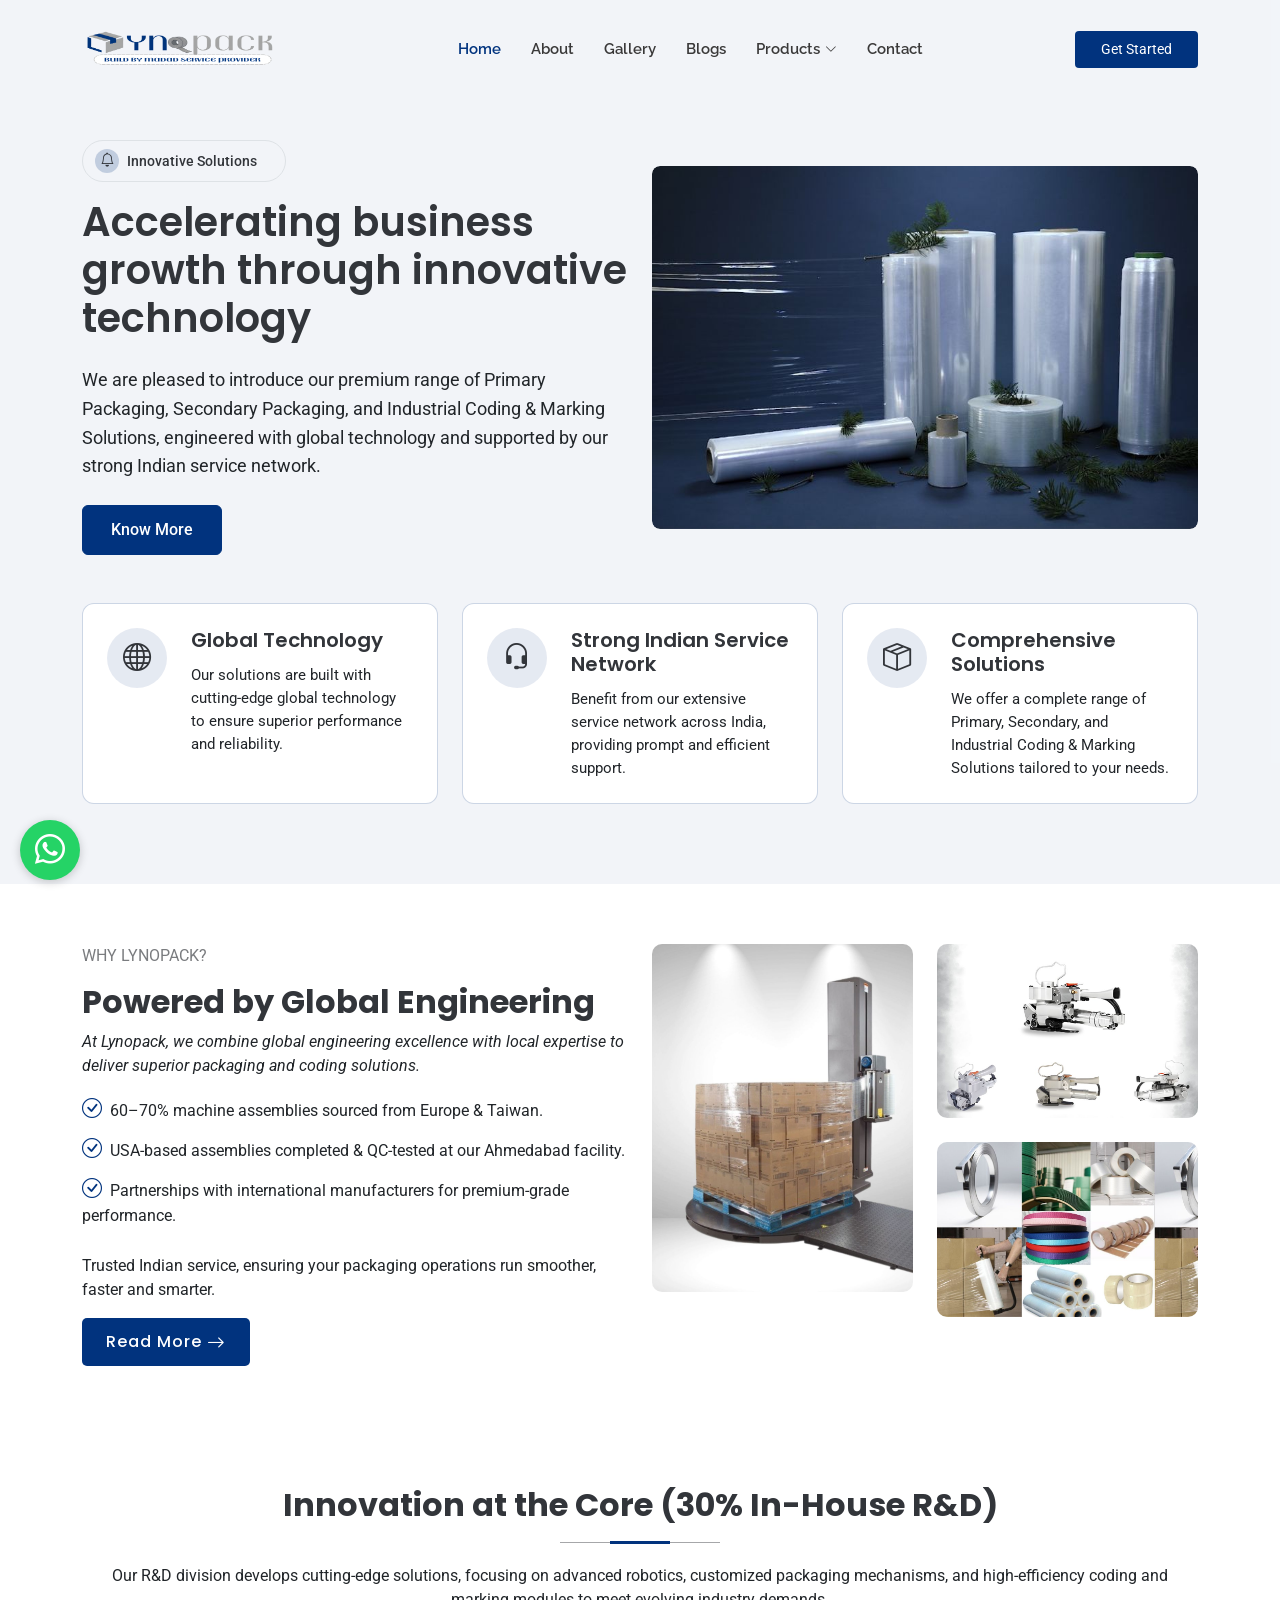
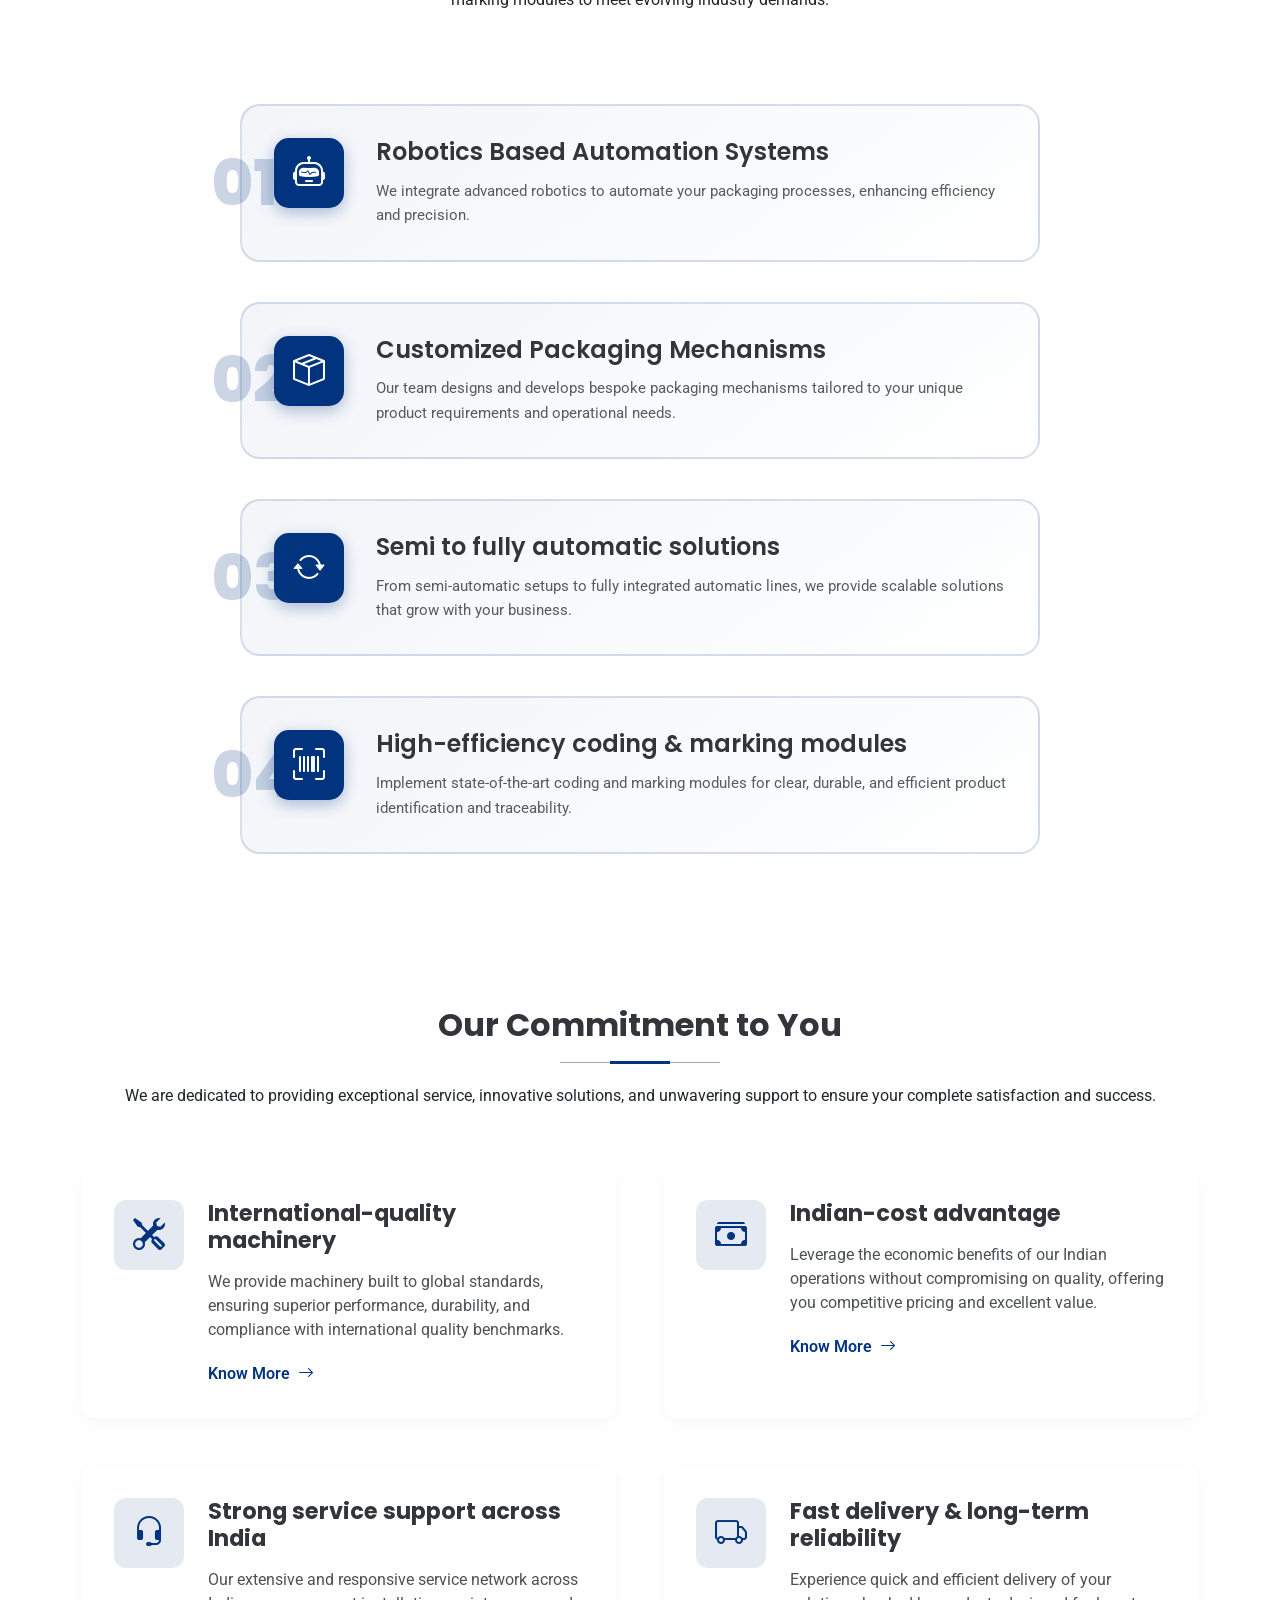
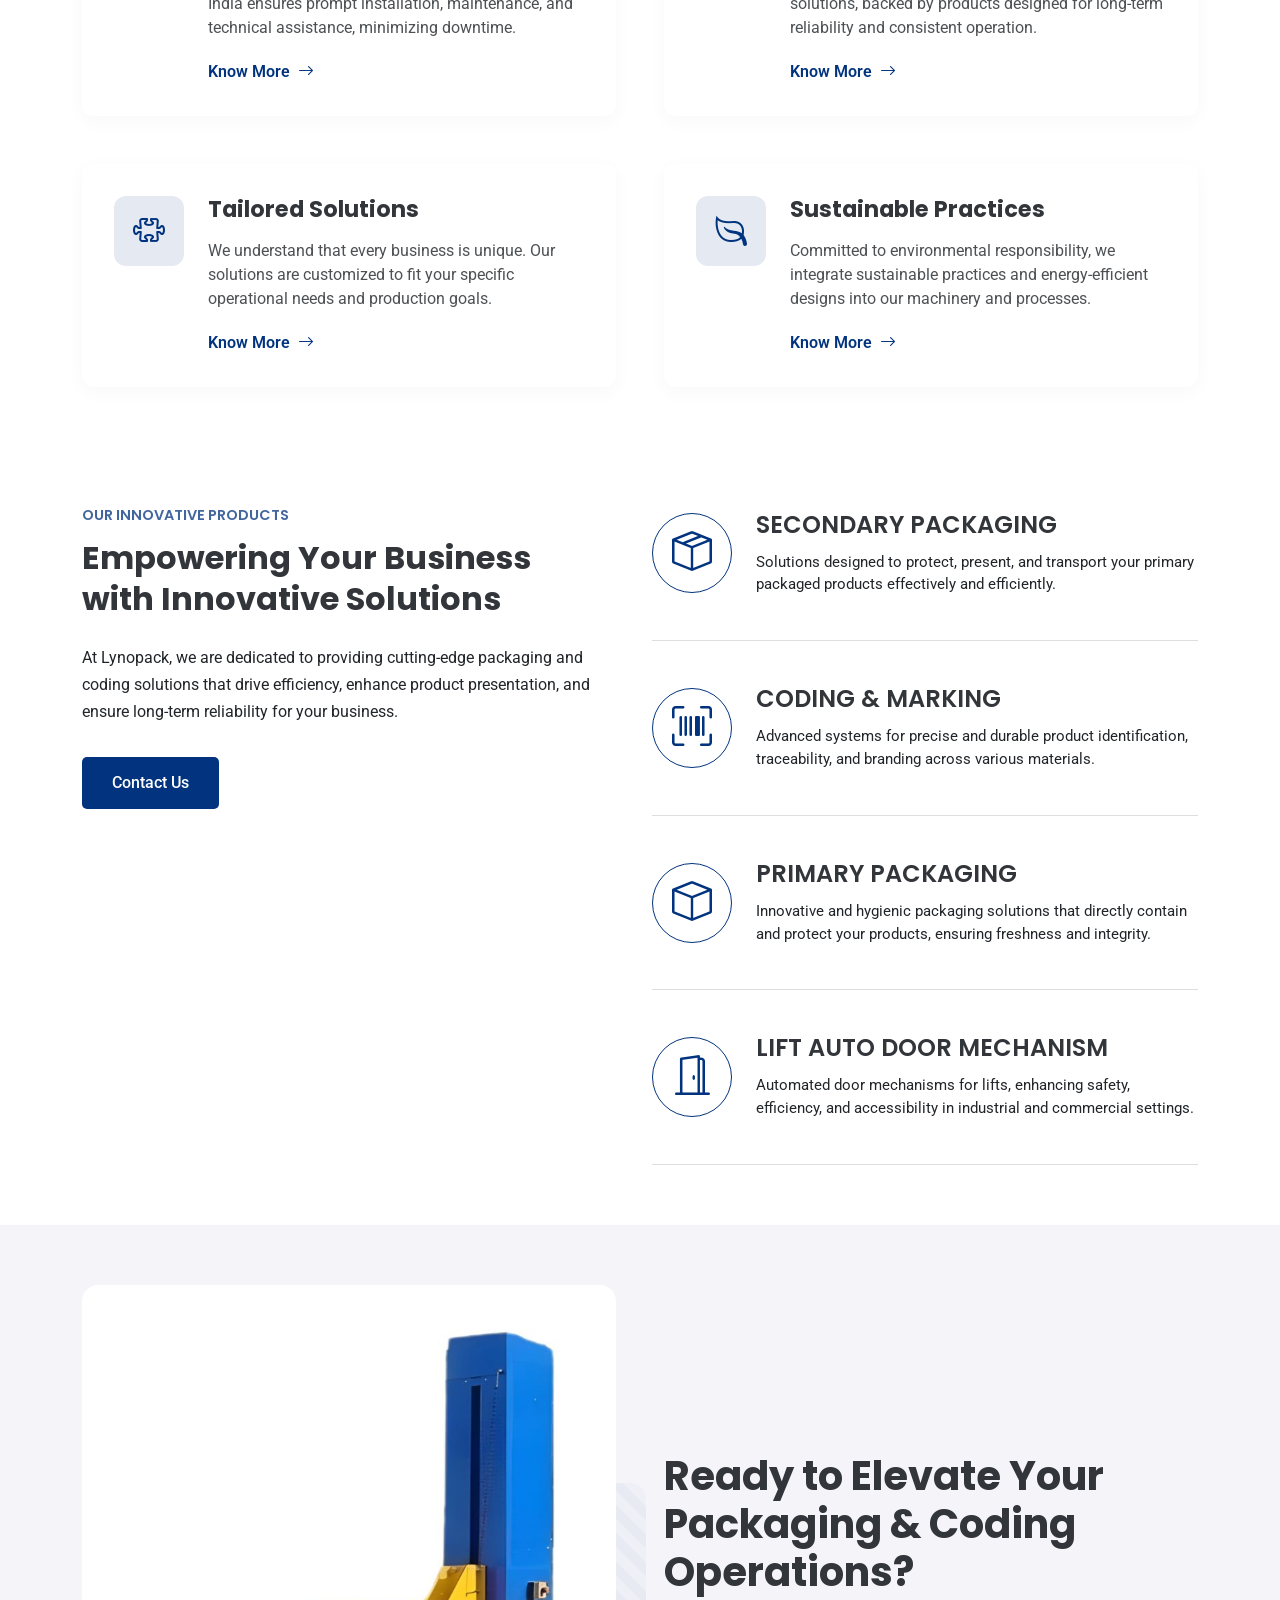
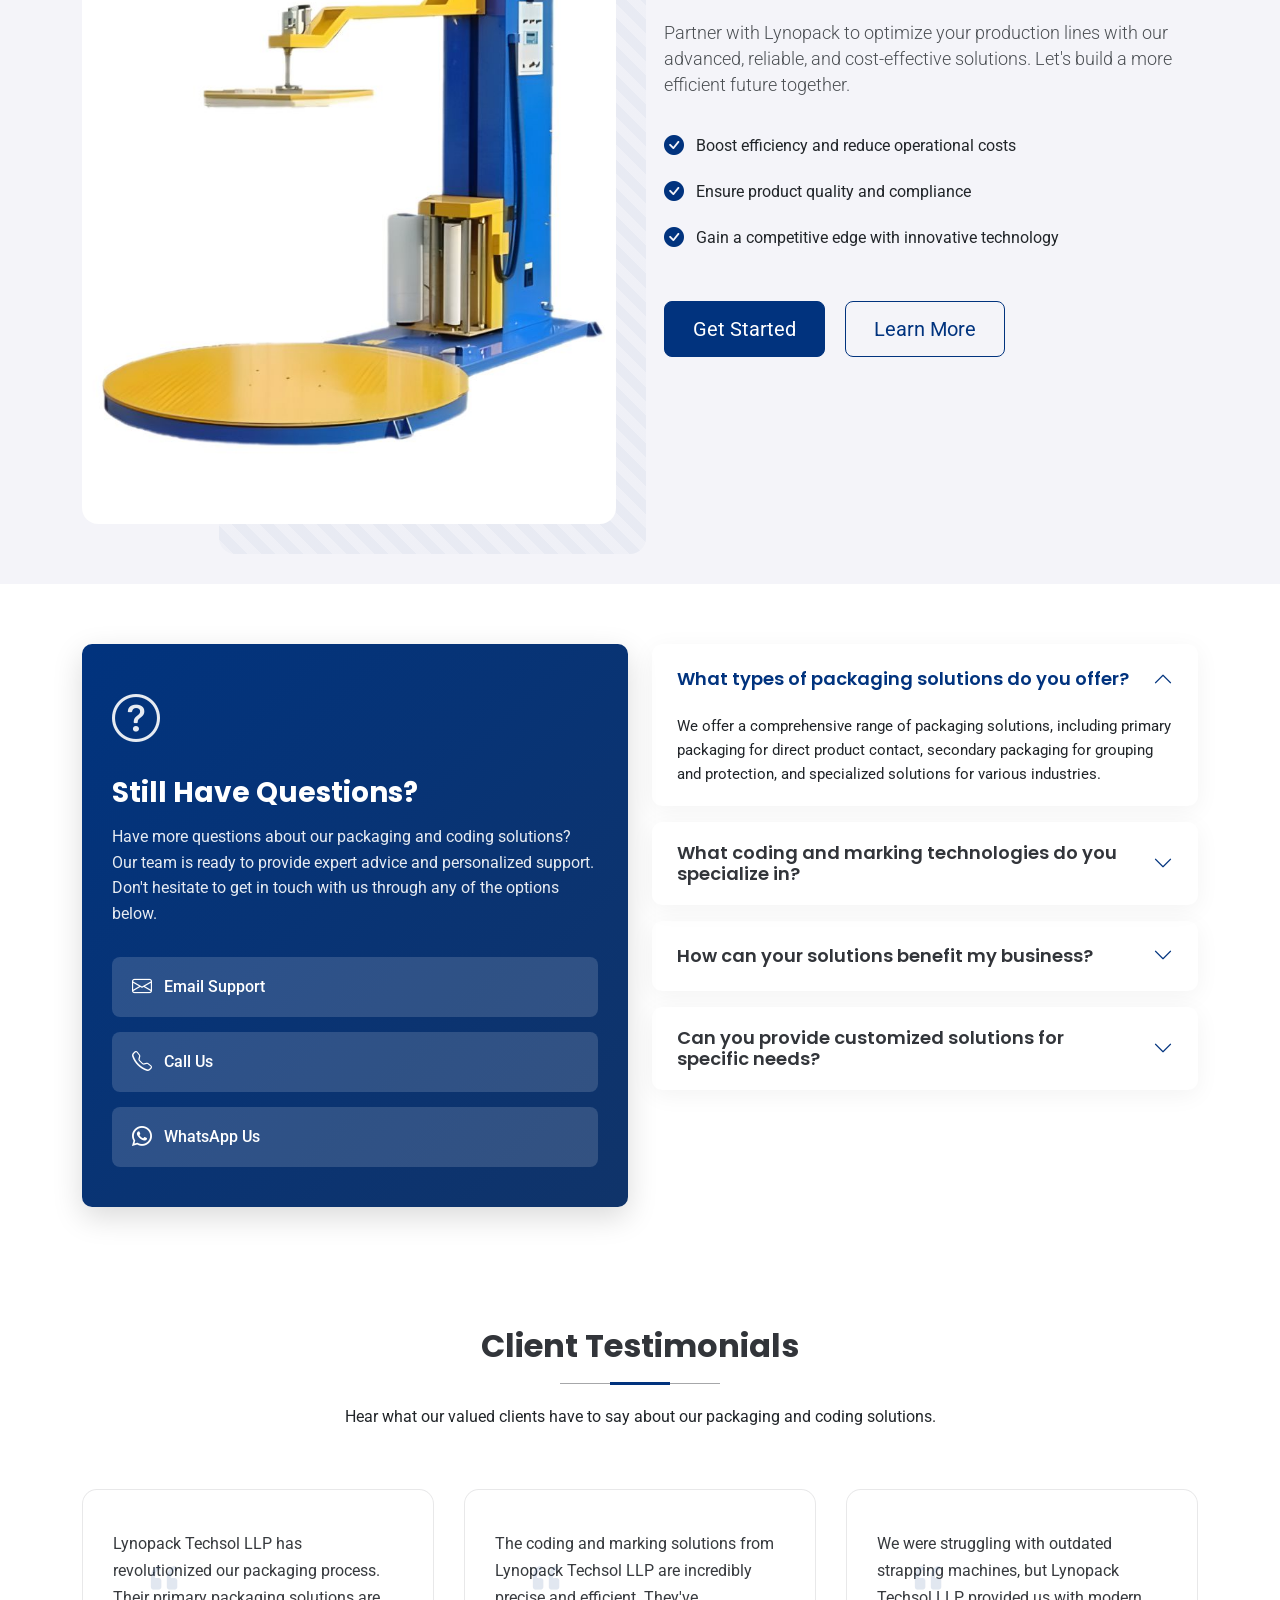
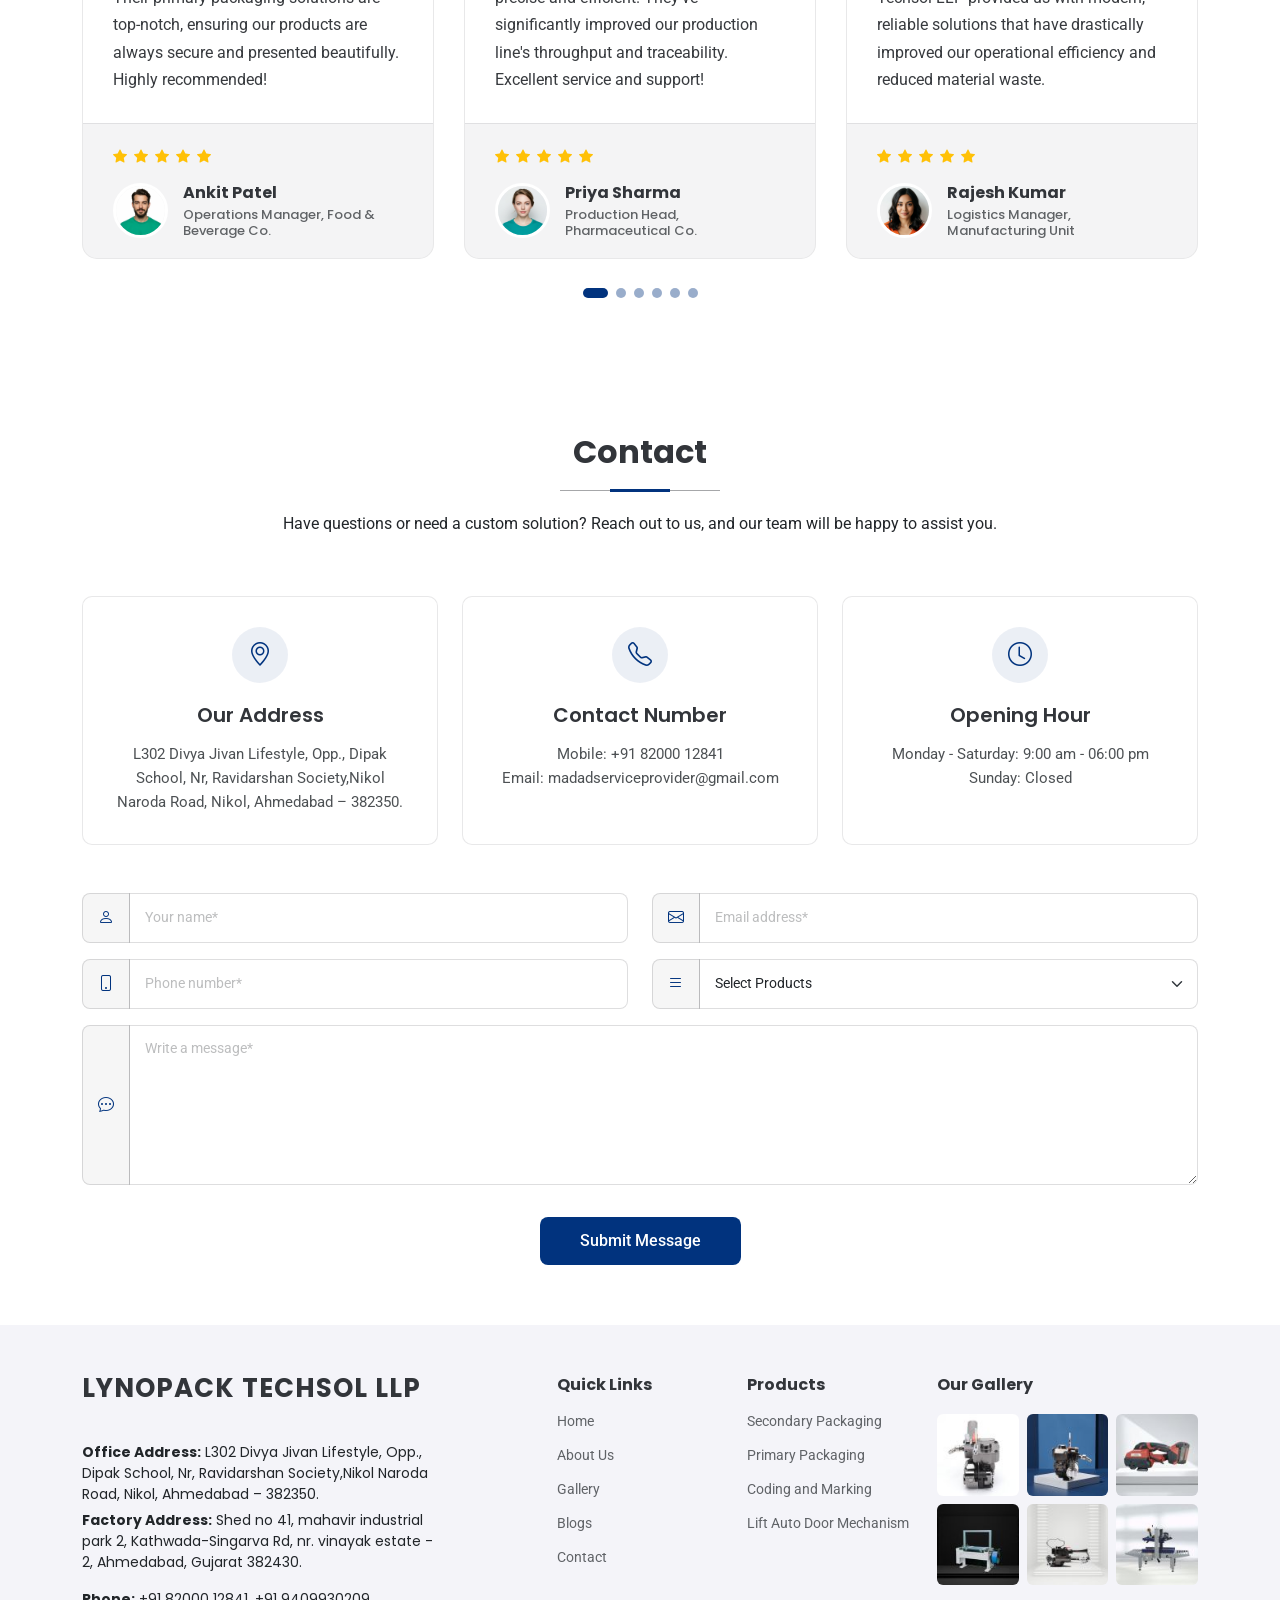
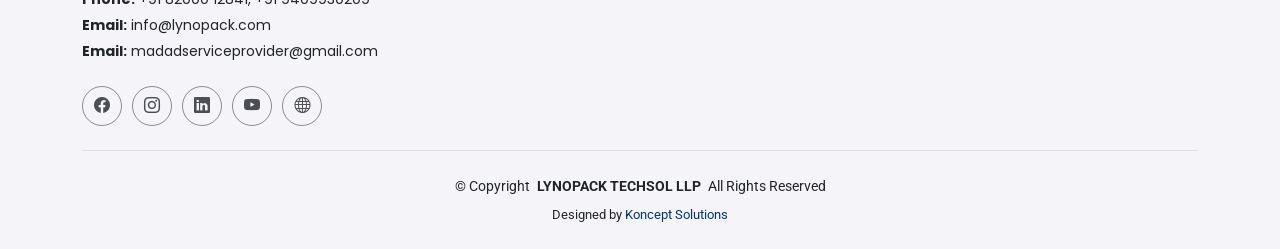
==== commit 47435cf5: "feat: add product pages, gallery images, and gallery page Add new product HTML files, gallery images" ====
--- a/index.html
+++ b/index.html
@@ -4,7 +4,7 @@
 <head>
   <meta charset="utf-8">
   <meta content="width=device-width, initial-scale=1.0" name="viewport">
-  <title>Index - Invent Bootstrap Template</title>
+  <title>Lynopack - Packaging Solutions</title>
   <meta name="description" content="">
   <meta name="keywords" content="">
 
@@ -43,7 +43,7 @@
         <ul>
           <li><a href="../index.html" class="active">Home</a></li>
           <li><a href="../about.html">About</a></li>
-          <li><a href="../enquiry.html">Enquiry</a></li>
+          <li><a href="../gallery.html">Gallery</a></li>
           <li><a href="../blog.html">Blogs</a></li>
           <li class="dropdown"><a href="#"><span>Products</span> <i class="bi bi-chevron-down toggle-dropdown"></i></a>
             <ul>
@@ -51,56 +51,56 @@
                 <ul>
                   <li class="dropdown"><a href="#"><span>Strapping Machines &amp; Tools</span> <i class="bi bi-chevron-down toggle-dropdown"></i></a>
                     <ul>
-                      <li><a href="#">Fully Automatic Strapping Machine</a></li>
-                      <li><a href="#">Semi-Automatic Strapping Machine</a></li>
-                      <li><a href="#">Pallet Strapping Machine</a></li>
-                      <li><a href="#">Ring Strapping Machine</a></li>
-                      <li><a href="#">Battery-Operated Strapping Tool</a></li>
-                      <li><a href="#">Pneumatic Strapping Tool</a></li>
-                      <li><a href="#">Manual Hand Strapping Tool</a></li>
-                      <li><a href="#">PET/PP Strap Dispenser</a></li>
+                      <li><a href="Products/Fully-Automatic-Strapping-Machine.html">Fully Automatic Strapping Machine</a></li>
+                      <li><a href="Products/Semi-Automatic-Strapping-Machine.html">Semi-Automatic Strapping Machine</a></li>
+                      <li><a href="Products/Pallet-Strapping-Machine.html">Pallet Strapping Machine</a></li>
+                      <li><a href="Products/Ring-Strapping-Machine.html">Ring Strapping Machine</a></li>
+                      <li><a href="Products/Battery-Operated-Strapping-Tool.html">Battery-Operated Strapping Tool</a></li>
+                      <li><a href="Products/Pneumatic-Strapping-Tool.html">Pneumatic Strapping Tool</a></li>
+                      <li><a href="Products/Manual-Hand-Strapping-Tool.html">Manual Hand Strapping Tool</a></li>
+                      <li><a href="Products/PET-PP-Strap-Dispenser.html">PET/PP Strap Dispenser</a></li>
                     </ul>
                   </li>
                   <li class="dropdown"><a href="#"><span>Taping Machines</span> <i class="bi bi-chevron-down toggle-dropdown"></i></a>
                     <ul>
-                      <li><a href="#">Semi-Automatic Carton Taping Machine</a></li>
-                      <li><a href="#">Fully Automatic Flap Closer &amp; Taping Machine</a></li>
-                      <li><a href="#">Uniform Carton Sealer</a></li>
-                      <li><a href="#">Random Carton Sealer</a></li>
-                      <li><a href="#">Case Erector Machine</a></li>
+                      <li><a href="Products/Semi-Automatic-Carton-Taping-Machine.html">Semi-Automatic Carton Taping Machine</a></li>
+                      <li><a href="Products/Fully-Automatic-Flap-Closer-Taping-Machine.html">Fully Automatic Flap Closer &amp; Taping Machine</a></li>
+                      <li><a href="Products/Uniform-Carton-Sealer.html">Uniform Carton Sealer</a></li>
+                      <li><a href="Products/Random-Carton-Sealer.html">Random Carton Sealer</a></li>
+                      <li><a href="Products/Case-Erector-Machine.html">Case Erector Machine</a></li>
                     </ul>
                   <li class="dropdown"><a href="#"><span>Wrapping Machines</span> <i class="bi bi-chevron-down toggle-dropdown"></i></a>
                     <ul>
-                      <li><a href="#">Standard Stretch Wrapping Machine</a></li>
-                      <li><a href="#">Pallet Stretch Wrapping Machine</a></li>
-                      <li><a href="#">Ring Wrapping Machine</a></li>
-                      <li><a href="#">Box Stretch Wrapping Machine</a></li>
-                      <li><a href="#">Reel/Coil Wrapping Machine</a></li>
-                      <li><a href="#">Orbital Wrapping Machine</a></li>
-                      <li><a href="#">Flow Wrapping Machine</a></li>
+                      <li><a href="Products/Standard-Stretch-Wrapping-Machine.html">Standard Stretch Wrapping Machine</a></li>
+                      <li><a href="Products/Pallet-Stretch-Wrapping-Machine.html">Pallet Stretch Wrapping Machine</a></li>
+                      <li><a href="Products/Ring-Wrapping-Machine.html">Ring Wrapping Machine</a></li>
+                      <li><a href="Products/Box-Stretch-Wrapping-Machine.html">Box Stretch Wrapping Machine</a></li>
+                      <li><a href="Products/Reel-Coil-Wrapping-Machine.html">Reel/Coil Wrapping Machine</a></li>
+                      <li><a href="Products/Orbital-Wrapping-Machine.html">Orbital Wrapping Machine</a></li>
+                      <li><a href="Products/Flow-Wrapping-Machine.html">Flow Wrapping Machine</a></li>
                     </ul>
                   <li class="dropdown"><a href="#"><span>Shrink Packaging</span> <i class="bi bi-chevron-down toggle-dropdown"></i></a>
                     <ul>
-                      <li><a href="#">Shrink Tunnel Machine</a></li>
-                      <li><a href="#">L-Sealer Machine</a></li>
+                      <li><a href="Products/Shrink-Tunnel-Machine.html">Shrink Tunnel Machine</a></li>
+                      <li><a href="Products/L-Sealer-Machine.html">L-Sealer Machine</a></li>
                     </ul>
                   <li class="dropdown"><a href="#"><span>Pallet &amp; Material Handling</span> <i class="bi bi-chevron-down toggle-dropdown"></i></a>
                     <ul>
-                      <li><a href="#">Pallet Inverter</a></li>
-                      <li><a href="#">Pallet Dispenser</a></li>
-                      <li><a href="#">Roller Conveyor</a></li>
-                      <li><a href="#">Belt Conveyor</a></li>
-                      <li><a href="#">Loading–Unloading Conveyor</a></li>
-                      <li><a href="#">Automatic Palletizer</a></li>
-                      <li><a href="#">Robotic Palletizer</a></li>
+                      <li><a href="Products/Pallet-Inverter.html">Pallet Inverter</a></li>
+                      <li><a href="Products/Pallet-Dispenser.html">Pallet Dispenser</a></li>
+                      <li><a href="Products/Roller-Conveyor.html">Roller Conveyor</a></li>
+                      <li><a href="Products/Belt-Conveyor.html">Belt Conveyor</a></li>
+                      <li><a href="Products/Loading-Unloading-Conveyor.html">Loading–Unloading Conveyor</a></li>
+                      <li><a href="Products/Automatic-Palletizer.html">Automatic Palletizer</a></li>
+                      <li><a href="Products/Robotic-Palletizer.html">Robotic Palletizer</a></li>
                     </ul>
                   <li class="dropdown"><a href="#"><span>Consumables</span> <i class="bi bi-chevron-down toggle-dropdown"></i></a>
                     <ul>
-                      <li><a href="#">PP Straps</a></li>
-                      <li><a href="#">PET Straps</a></li>
-                      <li><a href="#">BOPP Tape</a></li>
-                      <li><a href="#">Stretch Film</a></li>
-                      <li><a href="#">Shrink Film</a></li>
+                      <li><a href="Products/PP-Straps.html">PP Straps</a></li>
+                      <li><a href="Products/PET-Straps.html">PET Straps</a></li>
+                      <li><a href="Products/BOPP-Tape.html">BOPP Tape</a></li>
+                      <li><a href="Products/Stretch-Film.html">Stretch Film</a></li>
+                      <li><a href="Products/Shrink-Film.html">Shrink Film</a></li>
                     </ul>
                 </ul>
               </li>
@@ -108,40 +108,40 @@
                 <ul>
                   <li class="dropdown"><a href="#"><span>Inkjet Printers</span> <i class="bi bi-chevron-down toggle-dropdown"></i></a>
                     <ul>
-                      <li><a href="#">CIJ Printer</a></li>
-                      <li><a href="#">TIJ Printer</a></li>
-                      <li><a href="#">High-Resolution TIJ Printer</a></li>
-                      <li><a href="#">Multi-Head TIJ Printer</a></li>
+                      <li><a href="Products/CIJ-Printer.html">CIJ Printer</a></li>
+                      <li><a href="Products/TIJ-Printer.html">TIJ Printer</a></li>
+                      <li><a href="Products/High-Resolution-TIJ-Printer.html">High-Resolution TIJ Printer</a></li>
+                      <li><a href="Products/Multi-Head-TIJ-Printer.html">Multi-Head TIJ Printer</a></li>
                     </ul>
                   </li>
                   <li class="dropdown"><a href="#"><span>Laser Systems</span> <i class="bi bi-chevron-down toggle-dropdown"></i></a>
                     <ul>
-                      <li><a href="#">Fiber Laser Coding Machine</a></li>
-                      <li><a href="#">COn Laser Coding Machine</a></li>
-                      <li><a href="#">UV Laser Marking Machine</a></li>
+                      <li><a href="Products/Fiber-Laser-Coding-Machine.html">Fiber Laser Coding Machine</a></li>
+                      <li><a href="Products/COn-Laser-Coding-Machine.html">COn Laser Coding Machine</a></li>
+                      <li><a href="Products/UV-Laser-Marking-Machine.html">UV Laser Marking Machine</a></li>
                     </ul>
                   <li class="dropdown"><a href="#"><span>Labeling Machines</span> <i class="bi bi-chevron-down toggle-dropdown"></i></a>
                     <ul>
-                      <li><a href="#">Automatic Sticker Labeling Machine</a></li>
-                      <li><a href="#">Wrap-Around Labeler</a></li>
-                      <li><a href="#">Double-Side Labeler</a></li>
-                      <li><a href="#">Top-Bottom Labeler</a></li>
-                      <li><a href="#">Online Print &amp; Apply Labeler</a></li>
+                      <li><a href="Products/Automatic-Sticker-Labeling-Machine.html">Automatic Sticker Labeling Machine</a></li>
+                      <li><a href="Products/Wrap-Around-Labeler.html">Wrap-Around Labeler</a></li>
+                      <li><a href="Products/Double-Side-Labeler.html">Double-Side Labeler</a></li>
+                      <li><a href="Products/Top-Bottom-Labeler.html">Top-Bottom Labeler</a></li>
+                      <li><a href="Products/Online-Print-&-Apply-Labeler.html">Online Print &amp; Apply Labeler</a></li>
                     </ul>
                   <li class="dropdown"><a href="#"><span>Accessories</span> <i class="bi bi-chevron-down toggle-dropdown"></i></a>
                     <ul>
-                      <li><a href="#">Print-Head Gantry Stand</a></li>
-                      <li><a href="#">Coding Conveyor</a></li>
-                      <li><a href="#">Encoder &amp; Sensor Kit</a></li>
-                      <li><a href="#">Print-Head Mounting Bracket Set</a></li>
-                      <li><a href="#">Print Rejection System  </a></li>
+                      <li><a href="Products/Print-Head-Gantry-Stand.html">Print-Head Gantry Stand</a></li>
+                      <li><a href="Products/Coding-Conveyor.html">Coding Conveyor</a></li>
+                      <li><a href="Products/Encoder-&-Sensor-Kit.html">Encoder &amp; Sensor Kit</a></li>
+                      <li><a href="Products/Print-Head-Mounting-Bracket-Set.html">Print-Head Mounting Bracket Set</a></li>
+                      <li><a href="Products/Print-Rejection-System.html">Print Rejection System  </a></li>
                     </ul>
                   <li class="dropdown"><a href="#"><span>Coding Consumables</span> <i class="bi bi-chevron-down toggle-dropdown"></i></a>
                     <ul>
-                      <li><a href="#">CIJ Ink</a></li>
-                      <li><a href="#">CIJ Makeup / Solvent</a></li>
-                      <li><a href="#">TIJ Cartridges</a></li>
-                      <li><a href="#">Laser Lens &amp; Filters</a></li>
+                      <li><a href="Products/CIJ-Ink.html">CIJ Ink</a></li>
+                      <li><a href="Products/CIJ-Makeup-&-Solvent.html">CIJ Makeup / Solvent</a></li>
+                      <li><a href="Products/TIJ-Cartridges.html">TIJ Cartridges</a></li>
+                      <li><a href="Products/Laser-Lens-&-Filters.html">Laser Lens &amp; Filters</a></li>
                     </ul>
                 </ul>
               </li>
@@ -149,44 +149,53 @@
                 <ul>
                   <li class="dropdown"><a href="#"><span>Filling Machines</span> <i class="bi bi-chevron-down toggle-dropdown"></i></a>
                     <ul>
-                      <li><a href="#">Automatic Powder Filling Machine</a></li>
-                      <li><a href="#">Semi-Automatic Powder Filling Machine</a></li>
-                      <li><a href="#">Granule Filling Machine</a></li>
-                      <li><a href="#">Liquid Filling Machine</a></li>  
-                      <li><a href="#">Viscous Paste Filling Machine</a></li>
-                      <li><a href="#">Pouch Filling Machine</a></li>
-                      <li><a href="#">Auger Screw Servo Filler</a></li>
+                      <li><a href="Products/Automatic-Powder-Filling-Machine.html">Automatic Powder Filling Machine</a></li>
+                      <li><a href="Products/Semi-Automatic-Powder-Filling-Machine.html">Semi-Automatic Powder Filling Machine</a></li>
+                      <li><a href="Products/Granule-Filling-Machine.html">Granule Filling Machine</a></li>
+                      <li><a href="Products/Liquid-Filling-Machine.html">Liquid Filling Machine</a></li>  
+                      <li><a href="Products/Viscous-Paste-Filling-Machine.html">Viscous Paste Filling Machine</a></li>
+                      <li><a href="Products/Pouch-Filling-Machine.html">Pouch Filling Machine</a></li>
+                      <li><a href="Products/Auger-Screw-Servo-Filler.html">Auger Screw Servo Filler</a></li>
                     </ul>
                   </li>
                   <li class="dropdown"><a href="#"><span>Sealing Machines</span> <i class="bi bi-chevron-down toggle-dropdown"></i></a>
                     <ul>
-                      <li><a href="#">Continuous Band Sealer</a></li>
-                      <li><a href="#">Induction Sealing Machine</a></li>
-                      <li><a href="#">Cup/Tray Sealing Machine</a></li>
-                      <li><a href="#">Tube Sealing Machine</a></li>
-                      <li><a href="#">Rotary Bottle Cap Sealer</a></li>
+                      <li><a href="Products/Continuous-Band-Sealer.html">Continuous Band Sealer</a></li>
+                      <li><a href="Products/Induction-Sealing-Machine.html">Induction Sealing Machine</a></li>
+                      <li><a href="Products/Cup-Tray-Sealing-Machine.html">Cup/Tray Sealing Machine</a></li>
+                      <li><a href="Products/Tube-Sealing-Machine.html">Tube Sealing Machine</a></li>
+                      <li><a href="Products/Rotary-Bottle-Cap-Sealer.html">Rotary Bottle Cap Sealer</a></li>
                     </ul>
                   <li class="dropdown"><a href="#"><span>Form-Fill-Seal (FFS)</span> <i class="bi bi-chevron-down toggle-dropdown"></i></a>
                     <ul>
-                      <li><a href="#">Vertical FFS Machine</a></li>
-                      <li><a href="#">Horizontal FFS Machine</a></li>
-                      <li><a href="#">Sachet Packing Machine</a></li>
+                      <li><a href="Products/Vertical-FFS-Machine.html">Vertical FFS Machine</a></li>
+                      <li><a href="Products/Horizontal-FFS-Machine.html">Horizontal FFS Machine</a></li>
+                      <li><a href="Products/Sachet-Packing-Machine.html">Sachet Packing Machine</a></li>
                     </ul>
                   <li class="dropdown"><a href="#"><span>Weighing Systems</span> <i class="bi bi-chevron-down toggle-dropdown"></i></a>
                     <ul>
-                      <li><a href="#">Multi-Head Weigher</a></li>
-                      <li><a href="#">Single-Head Weigher</a></li>
-                      <li><a href="#">Combination Weigher</a></li>
+                      <li><a href="Products/Multi-Head-Weigher.html">Multi-Head Weigher</a></li>
+                      <li><a href="Products/Single-Head-Weigher.html">Single-Head Weigher</a></li>
+                      <li><a href="Products/Combination-Weigher.html">Combination Weigher</a></li>
                     </ul>
                   <li class="dropdown"><a href="#"><span>Other Primary Systems</span> <i class="bi bi-chevron-down toggle-dropdown"></i></a>
                     <ul>
-                      <li><a href="#">Bottle Unscrambler</a></li>
-                      <li><a href="#">Bucket Elevator</a></li>
-                      <li><a href="#">Screw Conveyor</a></li>
-                      <li><a href="#">Vibratory Feeder</a></li>
-                      <li><a href="#">Pouch / Bag Loader</a></li>
+                      <li><a href="Products/Bottle-Unscrambler.html">Bottle Unscrambler</a></li>
+                      <li><a href="Products/Bucket-Elevator.html">Bucket Elevator</a></li>
+                      <li><a href="Products/Screw-Conveyor.html">Screw Conveyor</a></li>
+                      <li><a href="Products/Vibratory-Feeder.html">Vibratory Feeder</a></li>
+                      <li><a href="Products/Pouch-Bag-Loader.html">Pouch / Bag Loader</a></li>
                     </ul>
                 </ul>
+                <li class="dropdown"><a href="#"><span>LIFT AUTO DOOR MECHANISM</span> <i class="bi bi-chevron-down toggle-dropdown"></i></a>
+                    <ul>
+                      <li><a href="Products/Sliding-Auto-Door-Mechanisms.html">Sliding Auto Door Mechanisms</a></li>
+                      <li><a href="Products/Lift-Door-Car-Side-Components.html">Lift Door Car Side Components</a></li>
+                      <li><a href="Products/Lift-Landing-Door-Components.html">Lift Landing Door Components</a></li>
+                      <li><a href="Products/Residential-Lift-Designer-Cabins.html">Residential Lift Designer Cabins</a></li>  
+                      <li><a href="Products/Commercial-Lift-Designer-Cabins.html">Commercial Lift Designer Cabins</a></li>
+                    </ul>
+                  </li>
               </li>
             </ul>
           </li>
@@ -220,16 +229,16 @@
 
             <h1 class="hero-title mb-4">Accelerating business growth through innovative technology</h1>
 
-            <p class="hero-description mb-4">Lorem ipsum dolor sit amet, consectetur adipiscing elit. Maecenas varius tortor nibh, sit amet tempor nibh finibus et. Aenean eu enim justo.</p>
+            <p class="hero-description mb-4">We are pleased to introduce our premium range of Primary Packaging, Secondary Packaging, and Industrial Coding &amp; Marking Solutions, engineered with global technology and supported by our strong Indian service network.</p>
 
             <div class="cta-wrapper">
-              <a href="#" class="btn btn-primary">Discover More</a>
+              <a href="../about.html" class="btn btn-primary">Know More</a>
             </div>
           </div>
 
           <div class="col-lg-6">
             <div class="hero-image">
-              <img src="assets/img/illustration/illustration-16.webp" alt="Business Growth" class="img-fluid" loading="lazy">
+              <img src="assets/img/illustration/illustration-16.jpg" alt="Lynopack" class="img-fluid" loading="lazy">
             </div>
           </div>
         </div>
@@ -238,11 +247,11 @@
           <div class="col-lg-4 mb-4 mb-lg-0" data-aos="fade-up" data-aos-delay="200">
             <div class="feature-box">
               <div class="feature-icon me-sm-4 mb-3 mb-sm-0">
-                <i class="bi bi-gear"></i>
+                <i class="bi bi-globe"></i>
               </div>
               <div class="feature-content">
-                <h3 class="feature-title">Rapid Deployment</h3>
-                <p class="feature-text">Lorem ipsum dolor sit amet, consectetur adipiscing elit. Ut elit tellus, luctus nec ullamcorper mattis.</p>
+                <h3 class="feature-title">Global Technology</h3>
+                <p class="feature-text">Our solutions are built with cutting-edge global technology to ensure superior performance and reliability.</p>
               </div>
             </div>
           </div>
@@ -250,11 +259,11 @@
           <div class="col-lg-4 mb-4 mb-lg-0" data-aos="fade-up" data-aos-delay="300">
             <div class="feature-box">
               <div class="feature-icon me-sm-4 mb-3 mb-sm-0">
-                <i class="bi bi-window"></i>
+                <i class="bi bi-headset"></i>
               </div>
               <div class="feature-content">
-                <h3 class="feature-title">Advanced Security</h3>
-                <p class="feature-text">Duis aute irure dolor in reprehenderit in voluptate velit esse cillum dolore eu fugiat nulla pariatur.</p>
+                <h3 class="feature-title">Strong Indian Service Network</h3>
+                <p class="feature-text">Benefit from our extensive service network across India, providing prompt and efficient support.</p>
               </div>
             </div>
           </div>
@@ -262,11 +271,11 @@
           <div class="col-lg-4" data-aos="fade-up" data-aos-delay="400">
             <div class="feature-box">
               <div class="feature-icon me-sm-4 mb-3 mb-sm-0">
-                <i class="bi bi-headset"></i>
+                <i class="bi bi-box-seam"></i>
               </div>
               <div class="feature-content">
-                <h3 class="feature-title">Dedicated Support</h3>
-                <p class="feature-text">Excepteur sint occaecat cupidatat non proident, sunt in culpa qui officia deserunt mollit anim id est laborum.</p>
+                <h3 class="feature-title">Comprehensive Solutions</h3>
+                <p class="feature-text">We offer a complete range of Primary, Secondary, and Industrial Coding &amp; Marking Solutions tailored to your needs.</p>
               </div>
             </div>
           </div>
@@ -284,32 +293,32 @@
         <div class="row gy-4">
 
           <div class="col-lg-6 content" data-aos="fade-up" data-aos-delay="100">
-            <p class="who-we-are">Who We Are</p>
-            <h3>Unleashing Potential with Creative Strategy</h3>
+            <p class="who-we-are">Why Lynopack?</p>
+            <h3>Powered by Global Engineering</h3>
             <p class="fst-italic">
-              Lorem ipsum dolor sit amet, consectetur adipiscing elit, sed do eiusmod tempor incididunt ut labore et dolore
-              magna aliqua.
+              At Lynopack, we combine global engineering excellence with local expertise to deliver superior packaging and coding solutions.
             </p>
             <ul>
-              <li><i class="bi bi-check-circle"></i> <span>Ullamco laboris nisi ut aliquip ex ea commodo consequat.</span></li>
-              <li><i class="bi bi-check-circle"></i> <span>Duis aute irure dolor in reprehenderit in voluptate velit.</span></li>
-              <li><i class="bi bi-check-circle"></i> <span>Ullamco laboris nisi ut aliquip ex ea commodo consequat. Duis aute irure dolor in reprehenderit in voluptate trideta storacalaperda mastiro dolore eu fugiat nulla pariatur.</span></li>
+              <li><i class="bi bi-check-circle"></i> <span>60–70% machine assemblies sourced from Europe &amp; Taiwan.</span></li>
+              <li><i class="bi bi-check-circle"></i> <span>USA-based assemblies completed &amp; QC-tested at our Ahmedabad facility.</span></li>
+              <li><i class="bi bi-check-circle"></i> <span>Partnerships with international manufacturers for premium-grade performance.</span></li>
             </ul>
-            <a href="#" class="read-more"><span>Read More</span><i class="bi bi-arrow-right"></i></a>
+            <p>Trusted Indian service, ensuring your packaging operations run smoother, faster and smarter.</p>
+            <a href="../about.html" class="read-more"><span>Read More</span><i class="bi bi-arrow-right"></i></a>
           </div>
 
           <div class="col-lg-6 about-images" data-aos="fade-up" data-aos-delay="200">
             <div class="row gy-4">
               <div class="col-lg-6">
-                <img src="assets/img/about/about-portrait-1.webp" class="img-fluid" alt="">
+                <img src="assets/img/about/about-portrait-2.jpg" class="img-fluid" alt="">
               </div>
               <div class="col-lg-6">
                 <div class="row gy-4">
                   <div class="col-lg-12">
-                    <img src="assets/img/about/about-8.webp" class="img-fluid" alt="">
+                    <img src="assets/img/about/about-8.jpg" class="img-fluid" alt="">
                   </div>
                   <div class="col-lg-12">
-                    <img src="assets/img/about/about-12.webp" class="img-fluid" alt="">
+                    <img src="assets/img/about/about-12.jpg" class="img-fluid" alt="">
                   </div>
                 </div>
               </div>
@@ -327,8 +336,8 @@
 
       <!-- Section Title -->
       <div class="container section-title" data-aos="fade-up">
-        <h2>How We Work</h2>
-        <p>Necessitatibus eius consequatur ex aliquid fuga eum quidem sint consectetur velit</p>
+        <h2>Innovation at the Core (30% In-House R&amp;D)</h2>
+        <p>Our R&amp;D division develops cutting-edge solutions, focusing on advanced robotics, customized packaging mechanisms, and high-efficiency coding and marking modules to meet evolving industry demands.</p>
       </div><!-- End Section Title -->
 
       <div class="container" data-aos="fade-up" data-aos-delay="100">
@@ -341,11 +350,11 @@
                 <span class="step-number">01</span>
                 <div class="card-body">
                   <div class="step-icon">
-                    <i class="bi bi-pencil-square"></i>
+                    <i class="bi bi-robot"></i>
                   </div>
                   <div class="step-content">
-                    <h3>Project Planning</h3>
-                    <p>Aenean vulputate eleifend tellus. Aenean leo ligula, porttitor eu, consequat vitae, eleifend ac, enim.</p>
+                    <h3>Robotics Based Automation Systems</h3>
+                    <p>We integrate advanced robotics to automate your packaging processes, enhancing efficiency and precision.</p>
                   </div>
                 </div>
               </div>
@@ -356,11 +365,11 @@
                 <span class="step-number">02</span>
                 <div class="card-body">
                   <div class="step-icon">
-                    <i class="bi bi-gear"></i>
+                    <i class="bi bi-box-seam"></i>
                   </div>
                   <div class="step-content">
-                    <h3>Development Phase</h3>
-                    <p>Donec vitae sapien ut libero venenatis faucibus. Nullam quis ante. Etiam sit amet orci eget eros faucibus.</p>
+                    <h3>Customized Packaging Mechanisms</h3>
+                    <p>Our team designs and develops bespoke packaging mechanisms tailored to your unique product requirements and operational needs.</p>
                   </div>
                 </div>
               </div>
@@ -371,11 +380,11 @@
                 <span class="step-number">03</span>
                 <div class="card-body">
                   <div class="step-icon">
-                    <i class="bi bi-search"></i>
+                    <i class="bi bi-arrow-repeat"></i>
                   </div>
                   <div class="step-content">
-                    <h3>Testing &amp; QA</h3>
-                    <p>Phasellus ullamcorper ipsum rutrum nunc. Nunc nonummy metus. Vestibulum volutpat pretium libero.</p>
+                    <h3>Semi to fully automatic solutions</h3>
+                    <p>From semi-automatic setups to fully integrated automatic lines, we provide scalable solutions that grow with your business.</p>
                   </div>
                 </div>
               </div>
@@ -386,11 +395,11 @@
                 <span class="step-number">04</span>
                 <div class="card-body">
                   <div class="step-icon">
-                    <i class="bi bi-rocket-takeoff"></i>
+                    <i class="bi bi-upc-scan"></i>
                   </div>
                   <div class="step-content">
-                    <h3>Launch &amp; Support</h3>
-                    <p>Nam quam nunc, blandit vel, luctus pulvinar, hendrerit id, lorem. Maecenas nec odio et ante tincidunt.</p>
+                    <h3>High-efficiency coding &amp; marking modules</h3>
+                    <p>Implement state-of-the-art coding and marking modules for clear, durable, and efficient product identification and traceability.</p>
                   </div>
                 </div>
               </div>
@@ -408,8 +417,8 @@
 
       <!-- Section Title -->
       <div class="container section-title" data-aos="fade-up">
-        <h2>Services</h2>
-        <p>Necessitatibus eius consequatur ex aliquid fuga eum quidem sint consectetur velit</p>
+        <h2>Our Commitment to You</h2>
+        <p>We are dedicated to providing exceptional service, innovative solutions, and unwavering support to ensure your complete satisfaction and success.</p>
       </div><!-- End Section Title -->
 
       <div class="container" data-aos="fade-up" data-aos-delay="100">
@@ -419,13 +428,13 @@
           <div class="col-md-6" data-aos="fade-right" data-aos-delay="100">
             <div class="service-item">
               <div class="service-icon">
-                <i class="bi bi-code-slash"></i>
+                <i class="bi bi-tools"></i>
               </div>
               <div class="service-content">
-                <h3>Custom Web Development</h3>
-                <p>Curabitur arcu erat, accumsan id imperdiet et, porttitor at sem. Nulla quis lorem ut libero malesuada feugiat. Curabitur non nulla sit amet nisl tempus convallis. Lorem ipsum dolor sit amet, consectetur adipiscing elit.</p>
-                <a href="#" class="service-link">
-                  <span>Learn More</span>
+                <h3>International-quality machinery</h3>
+                <p>We provide machinery built to global standards, ensuring superior performance, durability, and compliance with international quality benchmarks.</p>
+                <a href="../contact.html" class="service-link">
+                  <span>Know More</span>
                   <i class="bi bi-arrow-right"></i>
                 </a>
               </div>
@@ -435,13 +444,13 @@
           <div class="col-md-6" data-aos="fade-left" data-aos-delay="100">
             <div class="service-item">
               <div class="service-icon">
-                <i class="bi bi-phone-fill"></i>
+                <i class="bi bi-cash-stack"></i>
               </div>
               <div class="service-content">
-                <h3>Mobile App Solutions</h3>
-                <p>Praesent sapien massa, convallis a pellentesque nec, egestas non nisi. Vivamus magna justo, lacinia eget consectetur sed. Quisque velit nisi, pretium ut lacinia in, elementum id enim. Donec rutrum congue leo eget malesuada.</p>
-                <a href="#" class="service-link">
-                  <span>Learn More</span>
+                <h3>Indian-cost advantage</h3>
+                <p>Leverage the economic benefits of our Indian operations without compromising on quality, offering you competitive pricing and excellent value.</p>
+                <a href="../contact.html" class="service-link">
+                  <span>Know More</span>
                   <i class="bi bi-arrow-right"></i>
                 </a>
               </div>
@@ -451,13 +460,13 @@
           <div class="col-md-6" data-aos="fade-right" data-aos-delay="200">
             <div class="service-item">
               <div class="service-icon">
-                <i class="bi bi-palette2"></i>
+                <i class="bi bi-headset"></i>
               </div>
               <div class="service-content">
-                <h3>UI/UX Design</h3>
-                <p>Pellentesque in ipsum id orci porta dapibus. Proin eget tortor risus. Vivamus suscipit tortor eget felis porttitor volutpat. Vestibulum ac diam sit amet quam vehicula elementum sed sit amet dui.</p>
-                <a href="#" class="service-link">
-                  <span>Learn More</span>
+                <h3>Strong service support across India</h3>
+                <p>Our extensive and responsive service network across India ensures prompt installation, maintenance, and technical assistance, minimizing downtime.</p>
+                <a href="../contact.html" class="service-link">
+                  <span>Know More</span>
                   <i class="bi bi-arrow-right"></i>
                 </a>
               </div>
@@ -467,13 +476,13 @@
           <div class="col-md-6" data-aos="fade-left" data-aos-delay="200">
             <div class="service-item">
               <div class="service-icon">
-                <i class="bi bi-bar-chart-line"></i>
+                <i class="bi bi-truck"></i>
               </div>
               <div class="service-content">
-                <h3>Digital Marketing</h3>
-                <p>Donec rutrum congue leo eget malesuada. Mauris blandit aliquet elit, eget tincidunt nibh pulvinar a. Nulla porttitor accumsan tincidunt. Curabitur aliquet quam id dui posuere blandit.</p>
-                <a href="#" class="service-link">
-                  <span>Learn More</span>
+                <h3>Fast delivery &amp; long-term reliability</h3>
+                <p>Experience quick and efficient delivery of your solutions, backed by products designed for long-term reliability and consistent operation.</p>
+                <a href="../contact.html" class="service-link">
+                  <span>Know More</span>
                   <i class="bi bi-arrow-right"></i>
                 </a>
               </div>
@@ -483,13 +492,13 @@
           <div class="col-md-6" data-aos="fade-right" data-aos-delay="300">
             <div class="service-item">
               <div class="service-icon">
-                <i class="bi bi-cloud-check"></i>
+                <i class="bi bi-puzzle"></i>
               </div>
               <div class="service-content">
-                <h3>Cloud Computing</h3>
-                <p>Curabitur aliquet quam id dui posuere blandit. Sed porttitor lectus nibh. Vivamus magna justo, lacinia eget consectetur sed, convallis at tellus. Nulla quis lorem ut libero malesuada feugiat.</p>
-                <a href="#" class="service-link">
-                  <span>Learn More</span>
+                <h3>Tailored Solutions</h3>
+                <p>We understand that every business is unique. Our solutions are customized to fit your specific operational needs and production goals.</p>
+                <a href="../contact.html" class="service-link">
+                  <span>Know More</span>
                   <i class="bi bi-arrow-right"></i>
                 </a>
               </div>
@@ -499,13 +508,13 @@
           <div class="col-md-6" data-aos="fade-left" data-aos-delay="300">
             <div class="service-item">
               <div class="service-icon">
-                <i class="bi bi-shield-lock"></i>
+                <i class="bi bi-leaf"></i>
               </div>
               <div class="service-content">
-                <h3>Cybersecurity Solutions</h3>
-                <p>Vestibulum ac diam sit amet quam vehicula elementum sed sit amet dui. Donec sollicitudin molestie malesuada. Curabitur arcu erat, accumsan id imperdiet et. Proin eget tortor risus.</p>
-                <a href="#" class="service-link">
-                  <span>Learn More</span>
+                <h3>Sustainable Practices</h3>
+                <p>Committed to environmental responsibility, we integrate sustainable practices and energy-efficient designs into our machinery and processes.</p>
+                <a href="../contact.html" class="service-link">
+                  <span>Know More</span>
                   <i class="bi bi-arrow-right"></i>
                 </a>
               </div>
@@ -526,13 +535,13 @@
         <div class="row">
           <div class="col-lg-6" data-aos="fade-up" data-aos-delay="100">
             <div class="content-block">
-              <h6 class="subtitle">Our innovative services</h6>
-              <h2 class="title">Our customers excel in technology management</h2>
+              <h6 class="subtitle">Our innovative products</h6>
+              <h2 class="title">Empowering Your Business with Innovative Solutions</h2>
               <p class="description">
-                Lorem ipsum dolor sit amet, consectetur adipiscing elit. Vestibulum tincidunt diam et gravida consequat. Sed nec mauris quis lacus commodo lobortis. Suspendisse euismod commodo sem, in finibus purus bibendum et. Morbi eu neque sed velit convallis vestibulum a vel odio.
+                At Lynopack, we are dedicated to providing cutting-edge packaging and coding solutions that drive efficiency, enhance product presentation, and ensure long-term reliability for your business.
               </p>
               <div class="button-wrapper">
-                <a class="btn" href="services.html"><span>Explore All Services</span></a>
+                <a class="btn" href="../contact.html"><span>Contact Us</span></a>
               </div>
             </div>
           </div>
@@ -540,41 +549,41 @@
             <div class="services-list">
               <div class="service-item d-flex align-items-center" data-aos="fade-up" data-aos-delay="200">
                 <div class="service-icon">
-                  <i class="bi bi-code-square"></i>
-                </div>
-                <div class="service-content">
-                  <h4><a href="service-details.html">Software Engineering</a></h4>
-                  <p>Lorem ipsum dolor sit amet consectetur adipiscing.</p>
+                <i class="bi bi-box-seam"></i>
+              </div>
+              <div class="service-content">
+                <h4><a href="#">SECONDARY PACKAGING</a></h4>
+                <p>Solutions designed to protect, present, and transport your primary packaged products effectively and efficiently.</p>
                 </div>
               </div><!-- End Service Item -->
 
               <div class="service-item d-flex align-items-center" data-aos="fade-up" data-aos-delay="300">
                 <div class="service-icon">
-                  <i class="bi bi-graph-up"></i>
-                </div>
-                <div class="service-content">
-                  <h4><a href="service-details.html">Business Analytics</a></h4>
-                  <p>Lorem ipsum dolor sit amet consectetur adipiscing.</p>
+                <i class="bi bi-upc-scan"></i>
+              </div>
+              <div class="service-content">
+                <h4><a href="#">CODING & MARKING</a></h4>
+                <p>Advanced systems for precise and durable product identification, traceability, and branding across various materials.</p>
                 </div>
               </div><!-- End Service Item -->
 
               <div class="service-item d-flex align-items-center" data-aos="fade-up" data-aos-delay="400">
                 <div class="service-icon">
-                  <i class="bi bi-phone"></i>
-                </div>
-                <div class="service-content">
-                  <h4><a href="service-details.html">Mobile Solutions</a></h4>
-                  <p>Lorem ipsum dolor sit amet consectetur adipiscing.</p>
+                <i class="bi bi-box"></i>
+              </div>
+              <div class="service-content">
+                <h4><a href="#">PRIMARY PACKAGING</a></h4>
+                <p>Innovative and hygienic packaging solutions that directly contain and protect your products, ensuring freshness and integrity.</p>
                 </div>
               </div><!-- End Service Item -->
 
               <div class="service-item d-flex align-items-center" data-aos="fade-up" data-aos-delay="500">
                 <div class="service-icon">
-                  <i class="bi bi-gear"></i>
-                </div>
-                <div class="service-content">
-                  <h4><a href="service-details.html">Tech Infrastructure</a></h4>
-                  <p>Lorem ipsum dolor sit amet consectetur adipiscing.</p>
+                <i class="bi bi-door-open"></i>
+              </div>
+              <div class="service-content">
+                <h4><a href="#">LIFT AUTO DOOR MECHANISM</a></h4>
+                <p>Automated door mechanisms for lifts, enhancing safety, efficiency, and accessibility in industrial and commercial settings.</p>
                 </div>
               </div><!-- End Service Item -->
             </div>
@@ -593,34 +602,34 @@
         <div class="row g-5 align-items-center">
           <div class="col-lg-6" data-aos="fade-right" data-aos-delay="200">
             <div class="cta-image-wrapper">
-              <img src="assets/img/cta/cta-4.webp" alt="Call to Action" class="img-fluid rounded-4">
+              <img src="assets/img/cta/cta-4.jpg" alt="Call to Action" class="img-fluid rounded-4">
               <div class="cta-pattern"></div>
             </div>
           </div>
 
           <div class="col-lg-6" data-aos="fade-left" data-aos-delay="300">
             <div class="cta-content">
-              <h2>Transform Your Vision Into Reality Today</h2>
-              <p class="lead">Lorem ipsum dolor sit amet, consectetur adipiscing elit. Ut elit tellus, luctus nec ullamcorper mattis, pulvinar dapibus leo.</p>
+              <h2>Ready to Elevate Your Packaging & Coding Operations?</h2>
+              <p class="lead">Partner with Lynopack to optimize your production lines with our advanced, reliable, and cost-effective solutions. Let's build a more efficient future together.</p>
 
               <div class="cta-features">
                 <div class="feature-item" data-aos="zoom-in" data-aos-delay="400">
                   <i class="bi bi-check-circle-fill"></i>
-                  <span>Lorem ipsum dolor sit amet consectetur</span>
+                  <span>Boost efficiency and reduce operational costs</span>
                 </div>
                 <div class="feature-item" data-aos="zoom-in" data-aos-delay="450">
                   <i class="bi bi-check-circle-fill"></i>
-                  <span>Praesent eget risus vitae massa</span>
+                  <span>Ensure product quality and compliance</span>
                 </div>
                 <div class="feature-item" data-aos="zoom-in" data-aos-delay="500">
                   <i class="bi bi-check-circle-fill"></i>
-                  <span>Aenean pretium nisi vel pulvinar</span>
+                  <span>Gain a competitive edge with innovative technology</span>
                 </div>
               </div>
 
               <div class="cta-action mt-5">
-                <a href="#" class="btn btn-primary btn-lg me-3">Get Started</a>
-                <a href="#" class="btn btn-outline-primary btn-lg">Learn More</a>
+                <a href="../contact.html" class="btn btn-primary btn-lg me-3">Get Started</a>
+                <a href="../about.html" class="btn btn-outline-primary btn-lg">Learn More</a>
               </div>
             </div>
           </div>
@@ -630,152 +639,7 @@
 
     </section><!-- /Call To Action 2 Section -->
 
-    <!-- Portfolio Section -->
-    <section id="portfolio" class="portfolio section">
-
-      <!-- Section Title -->
-      <div class="container section-title" data-aos="fade-up">
-        <h2>Portfolio</h2>
-        <p>Necessitatibus eius consequatur ex aliquid fuga eum quidem sint consectetur velit</p>
-      </div><!-- End Section Title -->
-
-      <div class="container" data-aos="fade-up" data-aos-delay="100">
-
-        <div class="isotope-layout" data-default-filter="*" data-layout="masonry" data-sort="original-order">
-
-          <div class="portfolio-filters-container" data-aos="fade-up" data-aos-delay="200">
-            <ul class="portfolio-filters isotope-filters">
-              <li data-filter="*" class="filter-active">All Work</li>
-              <li data-filter=".filter-web">Web Design</li>
-              <li data-filter=".filter-graphics">Graphics</li>
-              <li data-filter=".filter-motion">Motion</li>
-              <li data-filter=".filter-brand">Branding</li>
-            </ul>
-          </div>
-
-          <div class="row g-4 isotope-container" data-aos="fade-up" data-aos-delay="300">
-
-            <div class="col-lg-6 col-md-6 portfolio-item isotope-item filter-web">
-              <div class="portfolio-card">
-                <div class="portfolio-image">
-                  <img src="assets/img/portfolio/portfolio-1.webp" class="img-fluid" alt="" loading="lazy">
-                  <div class="portfolio-overlay">
-                    <div class="portfolio-actions">
-                      <a href="assets/img/portfolio/portfolio-1.webp" class="glightbox preview-link" data-gallery="portfolio-gallery-web"><i class="bi bi-eye"></i></a>
-                      <a href="portfolio-details.html" class="details-link"><i class="bi bi-arrow-right"></i></a>
-                    </div>
-                  </div>
-                </div>
-                <div class="portfolio-content">
-                  <span class="category">Web Design</span>
-                  <h3>Modern Dashboard Interface</h3>
-                  <p>Maecenas faucibus mollis interdum sed posuere consectetur est at lobortis.</p>
-                </div>
-              </div>
-            </div><!-- End Portfolio Item -->
-
-            <div class="col-lg-6 col-md-6 portfolio-item isotope-item filter-graphics">
-              <div class="portfolio-card">
-                <div class="portfolio-image">
-                  <img src="assets/img/portfolio/portfolio-10.webp" class="img-fluid" alt="" loading="lazy">
-                  <div class="portfolio-overlay">
-                    <div class="portfolio-actions">
-                      <a href="assets/img/portfolio/portfolio-10.webp" class="glightbox preview-link" data-gallery="portfolio-gallery-graphics"><i class="bi bi-eye"></i></a>
-                      <a href="portfolio-details.html" class="details-link"><i class="bi bi-arrow-right"></i></a>
-                    </div>
-                  </div>
-                </div>
-                <div class="portfolio-content">
-                  <span class="category">Graphics</span>
-                  <h3>Creative Brand Identity</h3>
-                  <p>Vestibulum id ligula porta felis euismod semper at vulputate.</p>
-                </div>
-              </div>
-            </div><!-- End Portfolio Item -->
-
-            <div class="col-lg-6 col-md-6 portfolio-item isotope-item filter-motion">
-              <div class="portfolio-card">
-                <div class="portfolio-image">
-                  <img src="assets/img/portfolio/portfolio-7.webp" class="img-fluid" alt="" loading="lazy">
-                  <div class="portfolio-overlay">
-                    <div class="portfolio-actions">
-                      <a href="assets/img/portfolio/portfolio-7.webp" class="glightbox preview-link" data-gallery="portfolio-gallery-motion"><i class="bi bi-eye"></i></a>
-                      <a href="portfolio-details.html" class="details-link"><i class="bi bi-arrow-right"></i></a>
-                    </div>
-                  </div>
-                </div>
-                <div class="portfolio-content">
-                  <span class="category">Motion</span>
-                  <h3>Product Animation Reel</h3>
-                  <p>Donec ullamcorper nulla non metus auctor fringilla dapibus.</p>
-                </div>
-              </div>
-            </div><!-- End Portfolio Item -->
-
-            <div class="col-lg-6 col-md-6 portfolio-item isotope-item filter-brand">
-              <div class="portfolio-card">
-                <div class="portfolio-image">
-                  <img src="assets/img/portfolio/portfolio-4.webp" class="img-fluid" alt="" loading="lazy">
-                  <div class="portfolio-overlay">
-                    <div class="portfolio-actions">
-                      <a href="assets/img/portfolio/portfolio-4.webp" class="glightbox preview-link" data-gallery="portfolio-gallery-brand"><i class="bi bi-eye"></i></a>
-                      <a href="portfolio-details.html" class="details-link"><i class="bi bi-arrow-right"></i></a>
-                    </div>
-                  </div>
-                </div>
-                <div class="portfolio-content">
-                  <span class="category">Branding</span>
-                  <h3>Luxury Brand Package</h3>
-                  <p>Aenean lacinia bibendum nulla sed consectetur elit.</p>
-                </div>
-              </div>
-            </div><!-- End Portfolio Item -->
-
-            <div class="col-lg-6 col-md-6 portfolio-item isotope-item filter-web">
-              <div class="portfolio-card">
-                <div class="portfolio-image">
-                  <img src="assets/img/portfolio/portfolio-2.webp" class="img-fluid" alt="" loading="lazy">
-                  <div class="portfolio-overlay">
-                    <div class="portfolio-actions">
-                      <a href="assets/img/portfolio/portfolio-2.webp" class="glightbox preview-link" data-gallery="portfolio-gallery-web"><i class="bi bi-eye"></i></a>
-                      <a href="portfolio-details.html" class="details-link"><i class="bi bi-arrow-right"></i></a>
-                    </div>
-                  </div>
-                </div>
-                <div class="portfolio-content">
-                  <span class="category">Web Design</span>
-                  <h3>E-commerce Platform</h3>
-                  <p>Nullam id dolor id nibh ultricies vehicula ut id elit.</p>
-                </div>
-              </div>
-            </div><!-- End Portfolio Item -->
-
-            <div class="col-lg-6 col-md-6 portfolio-item isotope-item filter-graphics">
-              <div class="portfolio-card">
-                <div class="portfolio-image">
-                  <img src="assets/img/portfolio/portfolio-11.webp" class="img-fluid" alt="" loading="lazy">
-                  <div class="portfolio-overlay">
-                    <div class="portfolio-actions">
-                      <a href="assets/img/portfolio/portfolio-11.webp" class="glightbox preview-link" data-gallery="portfolio-gallery-graphics"><i class="bi bi-eye"></i></a>
-                      <a href="portfolio-details.html" class="details-link"><i class="bi bi-arrow-right"></i></a>
-                    </div>
-                  </div>
-                </div>
-                <div class="portfolio-content">
-                  <span class="category">Graphics</span>
-                  <h3>Digital Art Collection</h3>
-                  <p>Cras mattis consectetur purus sit amet fermentum.</p>
-                </div>
-              </div>
-            </div><!-- End Portfolio Item -->
-
-          </div><!-- End Portfolio Container -->
-
-        </div>
-
-      </div>
-
-    </section><!-- /Portfolio Section -->
+    
 
     <!-- Faq Section -->
     <section id="faq" class="faq section">
@@ -790,13 +654,13 @@
               </div>
               <div class="card-content">
                 <h3>Still Have Questions?</h3>
-                <p>Vestibulum ante ipsum primis in faucibus orci luctus et ultrices posuere cubilia Curae; Donec velit neque, auctor sit amet aliquam vel, ullamcorper sit amet ligula. Vestibulum ac diam sit amet quam vehicula elementum.</p>
+                <p>Have more questions about our packaging and coding solutions? Our team is ready to provide expert advice and personalized support. Don't hesitate to get in touch with us through any of the options below.</p>
                 <div class="contact-options">
-                  <a href="mailto:salesteam.madad@gmail.com" class="contact-option">
+                  <a href="mailto:salesteam.madad%40gmail.com?subject=&body=" class="contact-option">
                     <i class="bi bi-envelope"></i>
                     <span>Email Support</span>
                   </a>
-                  <a href="tel:+91-82000-12841" class="contact-option">
+                  <a href="tel:+918200012841" class="contact-option">
                     <i class="bi bi-telephone"></i>
                     <span>Call Us</span>
                   </a>
@@ -813,48 +677,48 @@
             <div class="faq-accordion">
               <div class="faq-item faq-active">
                 <div class="faq-header">
-                  <h3>Vivamus suscipit tortor eget felis porttitor volutpat?</h3>
+                  <h3>What types of packaging solutions do you offer?</h3>
                   <i class="bi bi-chevron-down faq-toggle"></i>
                 </div>
                 <div class="faq-content">
                   <p>
-                    Nulla quis lorem ut libero malesuada feugiat. Vestibulum ac diam sit amet quam vehicula elementum sed sit amet dui. Curabitur aliquet quam id dui posuere blandit. Nulla porttitor accumsan tincidunt.
+                    We offer a comprehensive range of packaging solutions, including primary packaging for direct product contact, secondary packaging for grouping and protection, and specialized solutions for various industries.
                   </p>
                 </div>
               </div><!-- End FAQ Item-->
 
               <div class="faq-item" data-aos="zoom-in" data-aos-delay="200">
                 <div class="faq-header">
-                  <h3>Curabitur aliquet quam id dui posuere blandit?</h3>
+                  <h3>What coding and marking technologies do you specialize in?</h3>
                   <i class="bi bi-chevron-down faq-toggle"></i>
                 </div>
                 <div class="faq-content">
                   <p>
-                    Vestibulum ante ipsum primis in faucibus orci luctus et ultrices posuere cubilia Curae; Donec velit neque, auctor sit amet aliquam vel, ullamcorper sit amet ligula. Proin eget tortor risus. Mauris blandit aliquet elit, eget tincidunt nibh pulvinar.
+                    We specialize in various coding and marking technologies, including inkjet printing, laser marking, and thermal transfer overprinting, suitable for different materials and production speeds.
                   </p>
                 </div>
               </div><!-- End FAQ Item-->
 
               <div class="faq-item">
                 <div class="faq-header">
-                  <h3>Sed porttitor lectus nibh ullamcorper sit amet?</h3>
+                  <h3>How can your solutions benefit my business?</h3>
                   <i class="bi bi-chevron-down faq-toggle"></i>
                 </div>
                 <div class="faq-content">
                   <p>
-                    Curabitur non nulla sit amet nisl tempus convallis quis ac lectus. Praesent sapien massa, convallis a pellentesque nec, egestas non nisi. Donec sollicitudin molestie malesuada. Vestibulum ac diam sit amet quam vehicula elementum.
+                    Our solutions are designed to enhance efficiency, reduce operational costs, improve product presentation, ensure compliance with industry standards, and ultimately boost your brand's market presence and profitability.
                   </p>
                 </div>
               </div><!-- End FAQ Item-->
 
               <div class="faq-item">
                 <div class="faq-header">
-                  <h3>Nulla quis lorem ut libero malesuada feugiat?</h3>
+                  <h3>Can you provide customized solutions for specific needs?</h3>
                   <i class="bi bi-chevron-down faq-toggle"></i>
                 </div>
                 <div class="faq-content">
                   <p>
-                    Donec sollicitudin molestie malesuada. Quisque velit nisi, pretium ut lacinia in, elementum id enim. Vestibulum ante ipsum primis in faucibus orci luctus et ultrices posuere cubilia Curae; Donec velit neque, auctor sit amet aliquam vel.
+                    Absolutely! We understand that every business has unique requirements. Our team works closely with clients to design and implement customized packaging and coding solutions tailored to their specific products, processes, and industry regulations.
                   </p>
                 </div>
               </div><!-- End FAQ Item-->
@@ -871,8 +735,8 @@
 
       <!-- Section Title -->
       <div class="container section-title" data-aos="fade-up">
-        <h2>Testimonials</h2>
-        <p>Necessitatibus eius consequatur ex aliquid fuga eum quidem sint consectetur velit</p>
+        <h2>Client Testimonials</h2>
+        <p>Hear what our valued clients have to say about our packaging and coding solutions.</p>
       </div><!-- End Section Title -->
 
       <div class="container" data-aos="fade-up" data-aos-delay="100">
@@ -908,7 +772,7 @@
                 <div class="testimonial-content">
                   <p>
                     <i class="bi bi-quote quote-icon"></i>
-                    Lorem ipsum dolor sit amet, consectetur adipiscing elit. Ut elit tellus, luctus nec ullamcorper mattis, pulvinar dapibus leo. Sed do eiusmod tempor incididunt ut labore et dolore magna aliqua.
+                    Lynopack Techsol LLP has revolutionized our packaging process. Their primary packaging solutions are top-notch, ensuring our products are always secure and presented beautifully. Highly recommended!
                   </p>
                 </div>
                 <div class="testimonial-profile">
@@ -922,8 +786,8 @@
                   <div class="profile-info">
                     <img src="assets/img/person/person-m-8.webp" alt="Profile Image">
                     <div>
-                      <h3>Robert Johnson</h3>
-                      <h4>Marketing Director</h4>
+                      <h3>Ankit Patel</h3>
+                      <h4>Operations Manager, Food & Beverage Co.</h4>
                     </div>
                   </div>
                 </div>
@@ -935,7 +799,7 @@
                 <div class="testimonial-content">
                   <p>
                     <i class="bi bi-quote quote-icon"></i>
-                    Proin iaculis purus consequat sem cure digni ssim donec porttitora entum suscipit rhoncus. Accusantium quam, ultricies eget id, aliquam eget nibh et maecenas aliquam.
+                    The coding and marking solutions from Lynopack Techsol LLP are incredibly precise and efficient. They've significantly improved our production line's throughput and traceability. Excellent service and support!
                   </p>
                 </div>
                 <div class="testimonial-profile">
@@ -949,8 +813,8 @@
                   <div class="profile-info">
                     <img src="assets/img/person/person-f-3.webp" alt="Profile Image">
                     <div>
-                      <h3>Lisa Williams</h3>
-                      <h4>Product Manager</h4>
+                      <h3>Priya Sharma</h3>
+                      <h4>Production Head, Pharmaceutical Co.</h4>
                     </div>
                   </div>
                 </div>
@@ -962,7 +826,7 @@
                 <div class="testimonial-content">
                   <p>
                     <i class="bi bi-quote quote-icon"></i>
-                    Enim nisi quem export duis labore cillum quae magna enim sint quorum nulla quem veniam duis minim tempor labore quem eram duis noster aute amet eram.
+                    We were struggling with outdated strapping machines, but Lynopack Techsol LLP provided us with modern, reliable solutions that have drastically improved our operational efficiency and reduced material waste.
                   </p>
                 </div>
                 <div class="testimonial-profile">
@@ -976,8 +840,8 @@
                   <div class="profile-info">
                     <img src="assets/img/person/person-f-10.webp" alt="Profile Image">
                     <div>
-                      <h3>Emma Parker</h3>
-                      <h4>UX Designer</h4>
+                      <h3>Rajesh Kumar</h3>
+                      <h4>Logistics Manager, Manufacturing Unit</h4>
                     </div>
                   </div>
                 </div>
@@ -989,7 +853,7 @@
                 <div class="testimonial-content">
                   <p>
                     <i class="bi bi-quote quote-icon"></i>
-                    Fugiat enim eram quae cillum dolore dolor amet nulla culpa multos export minim fugiat minim velit minim dolor enim duis veniam ipsum anim magna sunt elit.
+                    The wrapping machines from Lynopack Techsol LLP are incredibly robust and user-friendly. They've streamlined our end-of-line packaging, leading to faster delivery times and reduced labor costs.
                   </p>
                 </div>
                 <div class="testimonial-profile">
@@ -1003,8 +867,8 @@
                   <div class="profile-info">
                     <img src="assets/img/person/person-m-5.webp" alt="Profile Image">
                     <div>
-                      <h3>David Miller</h3>
-                      <h4>Senior Developer</h4>
+                      <h3>Deepak Singh</h3>
+                      <h4>Warehouse Manager, E-commerce</h4>
                     </div>
                   </div>
                 </div>
@@ -1016,7 +880,7 @@
                 <div class="testimonial-content">
                   <p>
                     <i class="bi bi-quote quote-icon"></i>
-                    Quis quorum aliqua sint quem legam fore sunt eram irure aliqua veniam tempor noster veniam enim culpa labore duis sunt culpa nulla illum cillum fugiat.
+                    The team at Lynopack Techsol LLP provided exceptional support in integrating their coding solutions into our existing production line. Their expertise and prompt service made the transition seamless.
                   </p>
                 </div>
                 <div class="testimonial-profile">
@@ -1030,8 +894,8 @@
                   <div class="profile-info">
                     <img src="assets/img/person/person-m-2.webp" alt="Profile Image">
                     <div>
-                      <h3>Michael Davis</h3>
-                      <h4>CEO &amp; Founder</h4>
+                      <h3>Vikram Shah</h3>
+                      <h4>IT Director, Manufacturing Firm</h4>
                     </div>
                   </div>
                 </div>
@@ -1043,7 +907,7 @@
                 <div class="testimonial-content">
                   <p>
                     <i class="bi bi-quote quote-icon"></i>
-                    Eius ipsam praesentium dolor quaerat inventore rerum odio. Quos laudantium adipisci eius. Accusamus qui iste cupiditate sed temporibus est aspernatur.
+                    Lynopack Techsol LLP's secondary packaging solutions have significantly improved our product protection during transit. Their innovative approach and quality materials are truly commendable.
                   </p>
                 </div>
                 <div class="testimonial-profile">
@@ -1057,8 +921,8 @@
                   <div class="profile-info">
                     <img src="assets/img/person/person-f-7.webp" alt="Profile Image">
                     <div>
-                      <h3>Sarah Thompson</h3>
-                      <h4>Art Director</h4>
+                      <h3>Sneha Gupta</h3>
+                      <h4>Supply Chain Director, Consumer Goods</h4>
                     </div>
                   </div>
                 </div>
@@ -1078,7 +942,7 @@
       <!-- Section Title -->
       <div class="container section-title" data-aos="fade-up">
         <h2>Contact</h2>
-        <p>Necessitatibus eius consequatur ex aliquid fuga eum quidem sint consectetur velit</p>
+        <p>Have questions or need a custom solution? Reach out to us, and our team will be happy to assist you.</p>
       </div><!-- End Section Title -->
 
       <div class="container" data-aos="fade-up" data-aos-delay="100">
@@ -1090,7 +954,7 @@
                 <i class="bi bi-geo-alt"></i>
               </div>
               <h3>Our Address</h3>
-              <p>2847 Rainbow Road, Springfield, IL 62701, USA</p>
+              <p>L302 Divya Jivan Lifestyle, Opp., Dipak School, Nr, Ravidarshan Society,Nikol Naroda Road, Nikol, Ahmedabad – 382350.</p>
             </div>
           </div>
 
@@ -1101,7 +965,7 @@
               </div>
               <h3>Contact Number</h3>
               <p>Mobile: +91 82000 12841<br>
-                Email: salesteam.madad@gmail.com</p>
+                Email: madadserviceprovider@gmail.com</p>
             </div>
           </div>
 
@@ -1111,7 +975,7 @@
                 <i class="bi bi-clock"></i>
               </div>
               <h3>Opening Hour</h3>
-              <p>Monday - Saturday: 9:00 - 18:00<br>
+              <p>Monday - Saturday: 9:00 am - 06:00 pm<br>
                 Sunday: Closed</p>
             </div>
           </div>
@@ -1146,11 +1010,11 @@
                     <div class="input-group">
                       <span class="input-group-text"><i class="bi bi-list"></i></span>
                       <select name="subject" class="form-control" required="">
-                        <option value="">Select service*</option>
-                        <option value="Service 1">Consulting</option>
-                        <option value="Service 2">Development</option>
-                        <option value="Service 3">Marketing</option>
-                        <option value="Service 4">Support</option>
+                        <option value="">Select Products</option>
+                        <option value="Service 1">Primary Packaging</option>
+                        <option value="Service 2">Secondary Packaging</option>
+                        <option value="Service 3">Coding & Marking</option>
+                        <option value="Service 4">Lift Auto Door Mechanism</option>
                       </select>
                     </div>
                   </div>
@@ -1190,10 +1054,11 @@
             <span class="sitename">LYNOPACK TECHSOL LLP</span>
           </a>
           <div class="footer-contact pt-3">
-            <p>A108 Adam Street</p>
-            <p>New York, NY 535022</p>
-            <p class="mt-3"><strong>Phone:</strong> <span>+91 82000 12841</span></p>
-            <p><strong>Email:</strong> <span>salesteam.madad@gmail.com</span></p>
+            <p><strong>Office Address:</strong> L302 Divya Jivan Lifestyle, Opp., Dipak School, Nr, Ravidarshan Society,Nikol Naroda Road, Nikol, Ahmedabad – 382350.</p>
+            <p><strong>Factory Address:</strong> Shed no 41, mahavir industrial park 2, Kathwada-Singarva Rd, nr. vinayak estate - 2, Ahmedabad, Gujarat 382430.</p>
+            <p class="mt-3"><strong>Phone:</strong> <span>+91 82000 12841, +91 9409930209</span></p>
+            <p><strong>Email:</strong> <span>info@lynopack.com</span></p>
+            <p><strong>Email:</strong> <span>madadserviceprovider@gmail.com</span></p>
           </div>
           <div class="social-links d-flex mt-4">
             <a href=""><i class="bi bi-facebook"></i></a>
@@ -1204,13 +1069,15 @@
           </div>
         </div>
 
+        <div class="col-lg-1"></div> <!-- Added for spacing -->
+
         <div class="col-lg-2 col-md-3 footer-links">
-          <h4>Useful Links</h4>
+          <h4>Quick Links</h4>
           <ul>
             <li><a href="../index.html">Home</a></li>
-            <li><a href="../about.html">About us</a></li>
-            <li><a href="../enquiry.html">Enquiry</a></li>
-            <li><a href="../blogs.html">Blogs</a></li>
+            <li><a href="../about.html">About Us</a></li>
+            <li><a href="../gallery.html">Gallery</a></li>
+            <li><a href="../blog.html">Blogs</a></li>
             <li><a href="../contact.html">Contact</a></li>
           </ul>
         </div>
@@ -1218,35 +1085,38 @@
         <div class="col-lg-2 col-md-3 footer-links">
           <h4>Products</h4>
           <ul>
-            <li><a href="#">Web Design</a></li>
-            <li><a href="#">Web Development</a></li>
-            <li><a href="#">Product Management</a></li>
-            <li><a href="#">Marketing</a></li>
-            <li><a href="#">Graphic Design</a></li>
+            <li><a href="#">Secondary Packaging</a></li>
+            <li><a href="#">Primary Packaging</a></li>
+            <li><a href="#">Coding and Marking</a></li>
+            <li><a href="#">Lift Auto Door Mechanism</a></li>
           </ul>
         </div>
 
-        <div class="col-lg-2 col-md-3 footer-links">
-          <h4>Hic solutasetp</h4>
-          <ul>
-            <li><a href="#">Molestiae accusamus iure</a></li>
-            <li><a href="#">Excepturi dignissimos</a></li>
-            <li><a href="#">Suscipit distinctio</a></li>
-            <li><a href="#">Dilecta</a></li>
-            <li><a href="#">Sit quas consectetur</a></li>
-          </ul>
-        </div>
-
-        <div class="col-lg-2 col-md-3 footer-links">
-          <h4>Nobis illum</h4>
-          <ul>
-            <li><a href="#">Ipsam</a></li>
-            <li><a href="#">Laudantium dolorum</a></li>
-            <li><a href="#">Dinera</a></li>
-            <li><a href="#">Trodelas</a></li>
-            <li><a href="#">Flexo</a></li>
-          </ul>
-        </div>
+        <div class="col-lg-3 col-md-6 footer-gallery">
+          <h4>Our Gallery</h4>
+          <div class="row g-2">
+            <div class="col-4">
+              <img src="assets/gallery/gallery.jpg" class="img-fluid rounded" alt="">
+            </div>
+            <div class="col-4">
+              <img src="assets/gallery/gallery-2.jpg" class="img-fluid rounded" alt="">
+            </div>
+            <div class="col-4">
+              <img src="assets/gallery/gallery-3.jpg" class="img-fluid rounded" alt="">
+            </div>
+            <div class="col-4">
+              <img src="assets/gallery/gallery-4.jpg" class="img-fluid rounded" alt="">
+            </div>
+            <div class="col-4">
+              <img src="assets/gallery/gallery-5.jpg" class="img-fluid rounded" alt="">
+            </div>
+            <div class="col-4">
+              <img src="assets/gallery/gallery-6.jpg" class="img-fluid rounded" alt="">
+          </div>
+        </div>
+
+
+        
 
       </div>
     </div>
--- a/assets/css/main.css
+++ b/assets/css/main.css
@@ -41,6 +41,12 @@
 
 .whatsapp-float a:hover {
   transform: scale(1.1);
+}
+
+/* Logo Image Size */
+.logo img {
+  max-height: 250px; /* Adjust this value as needed */
+  width: 200px;
 }
 
 /* Global Colors - The following color variables are used throughout the website. Updating them here will change the color scheme of the entire website */
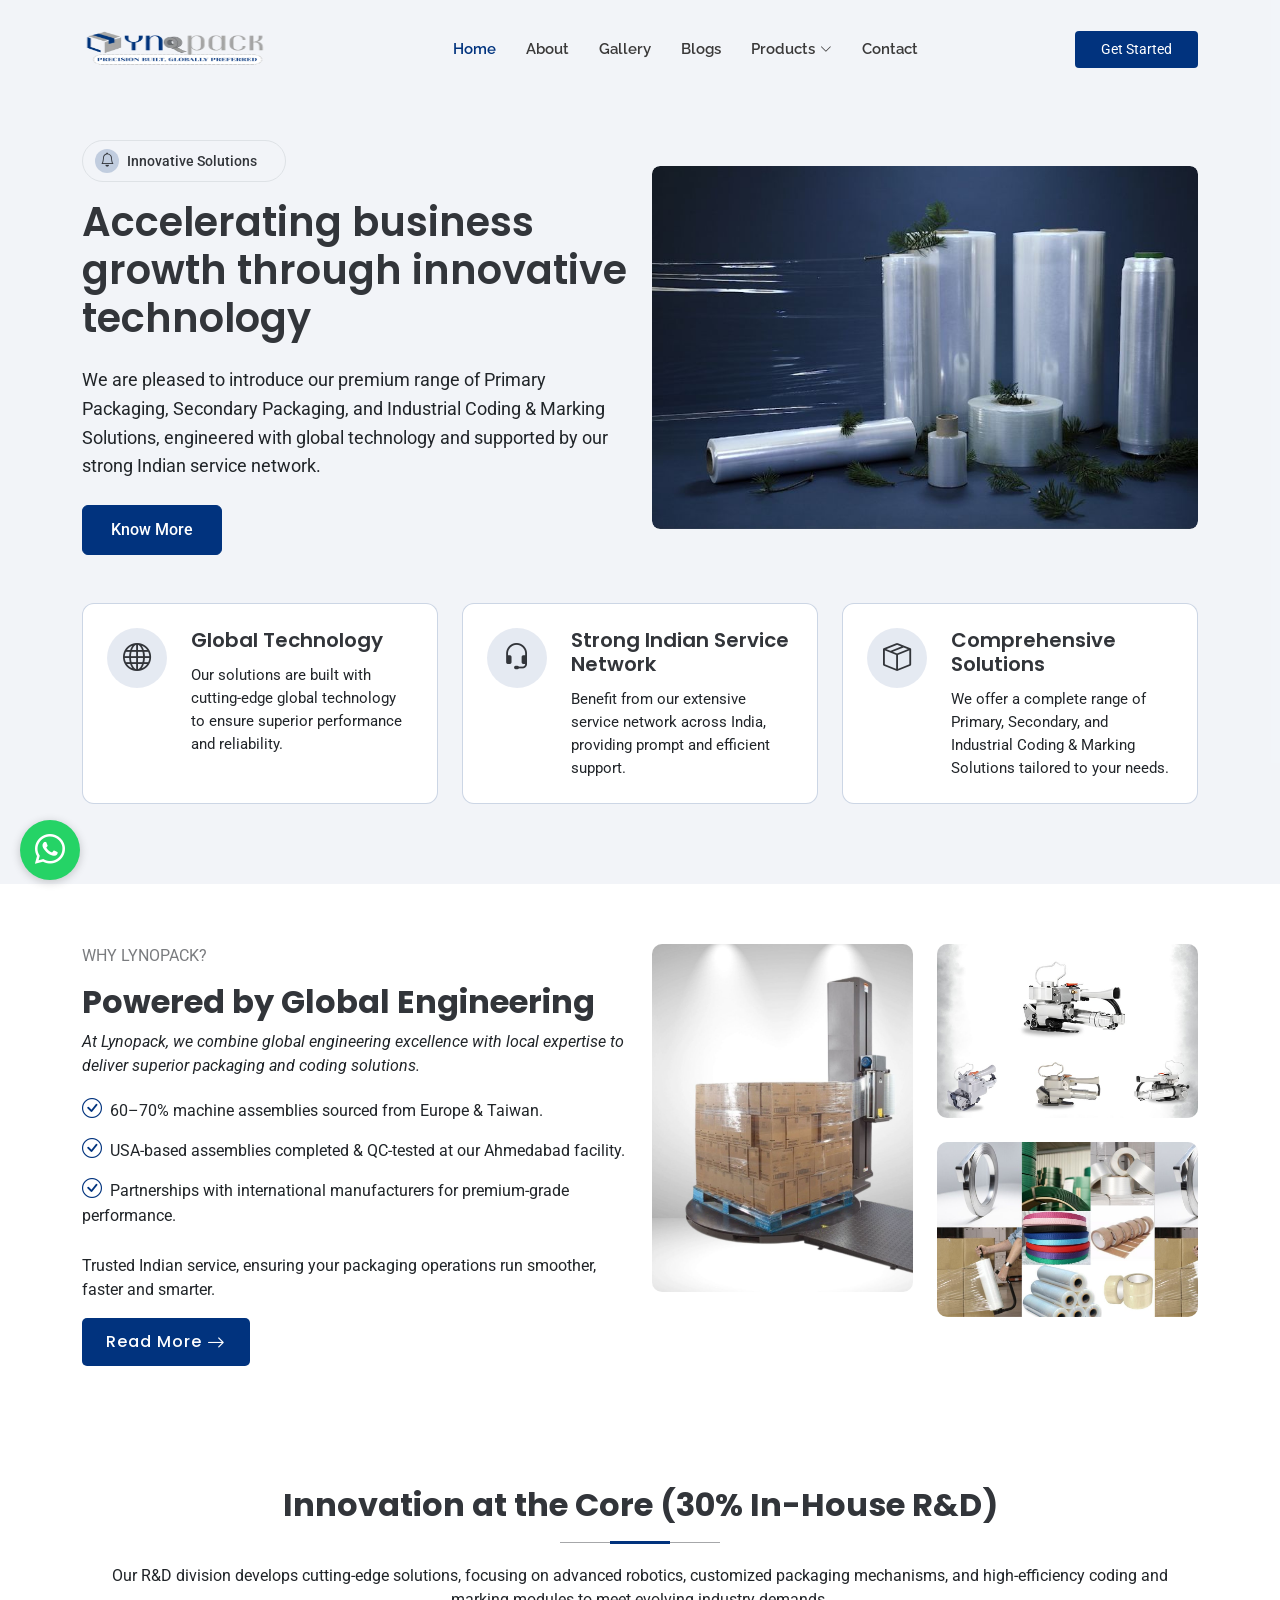
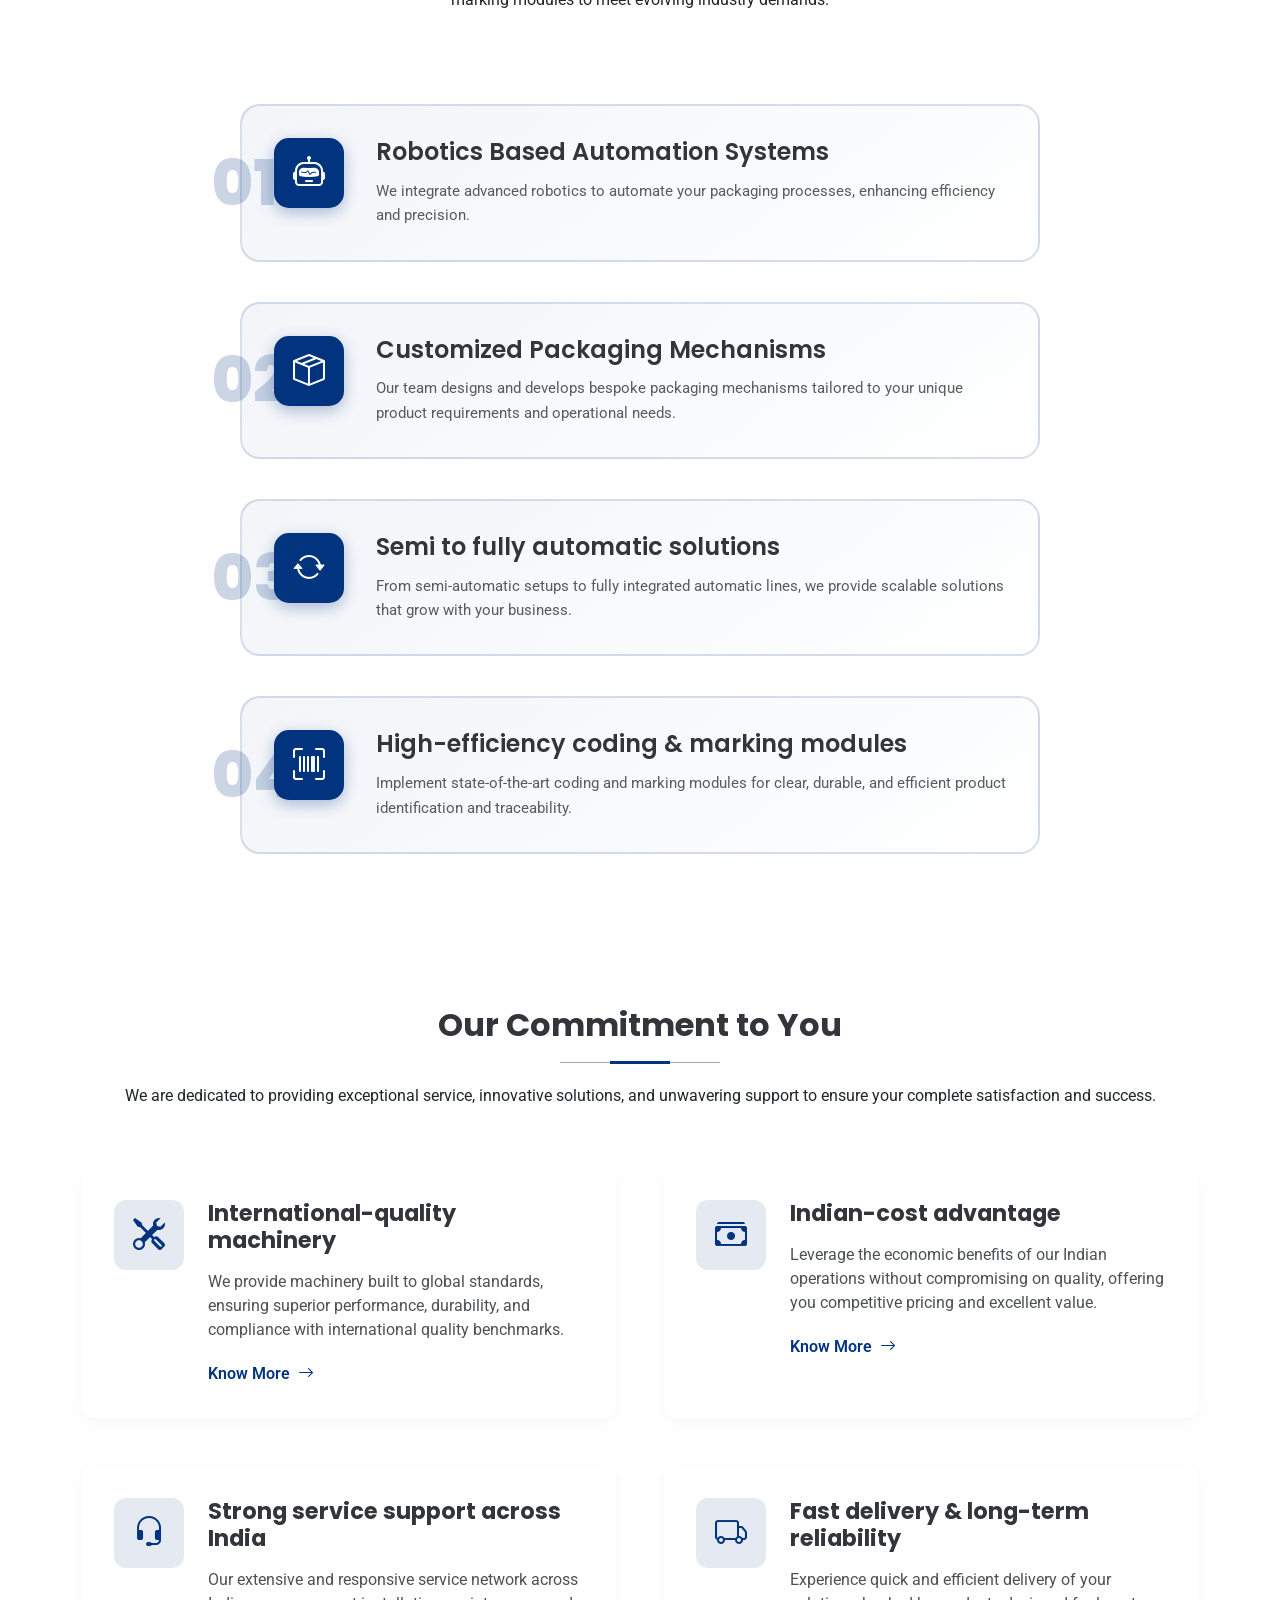
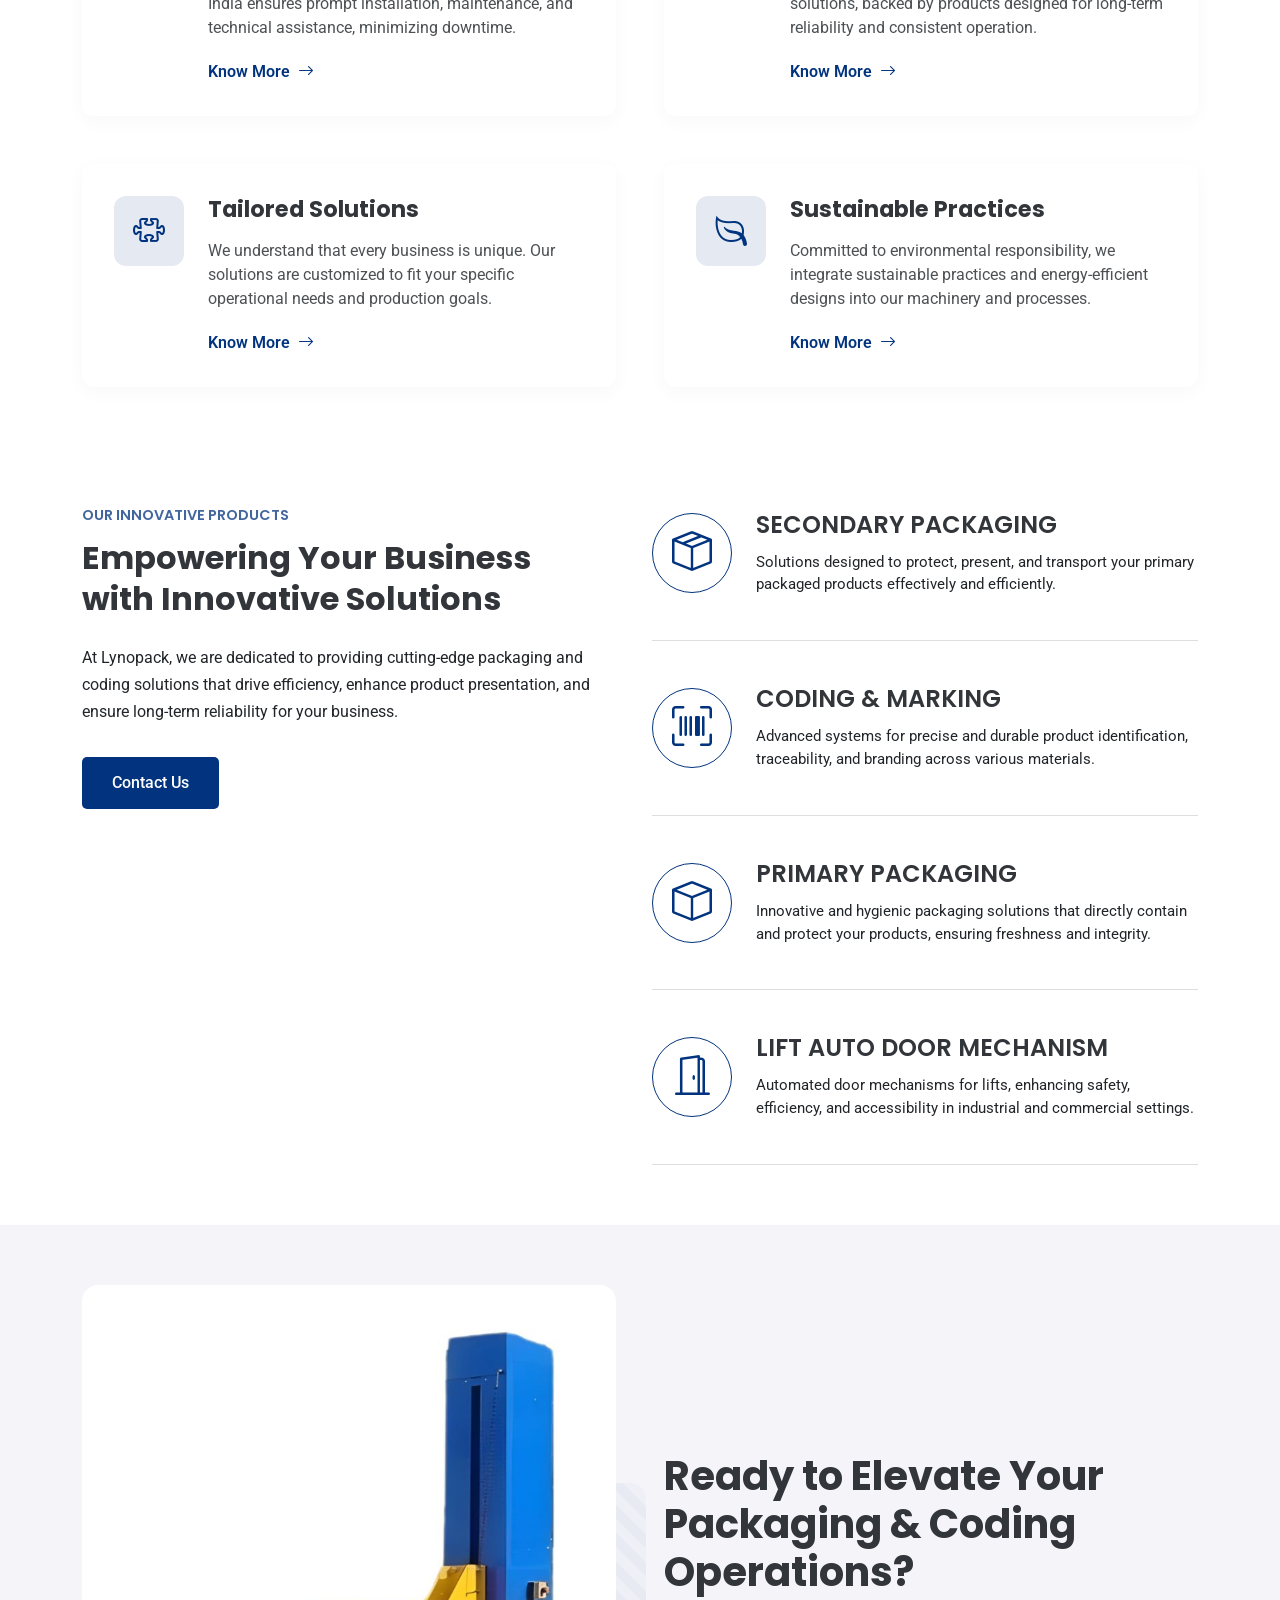
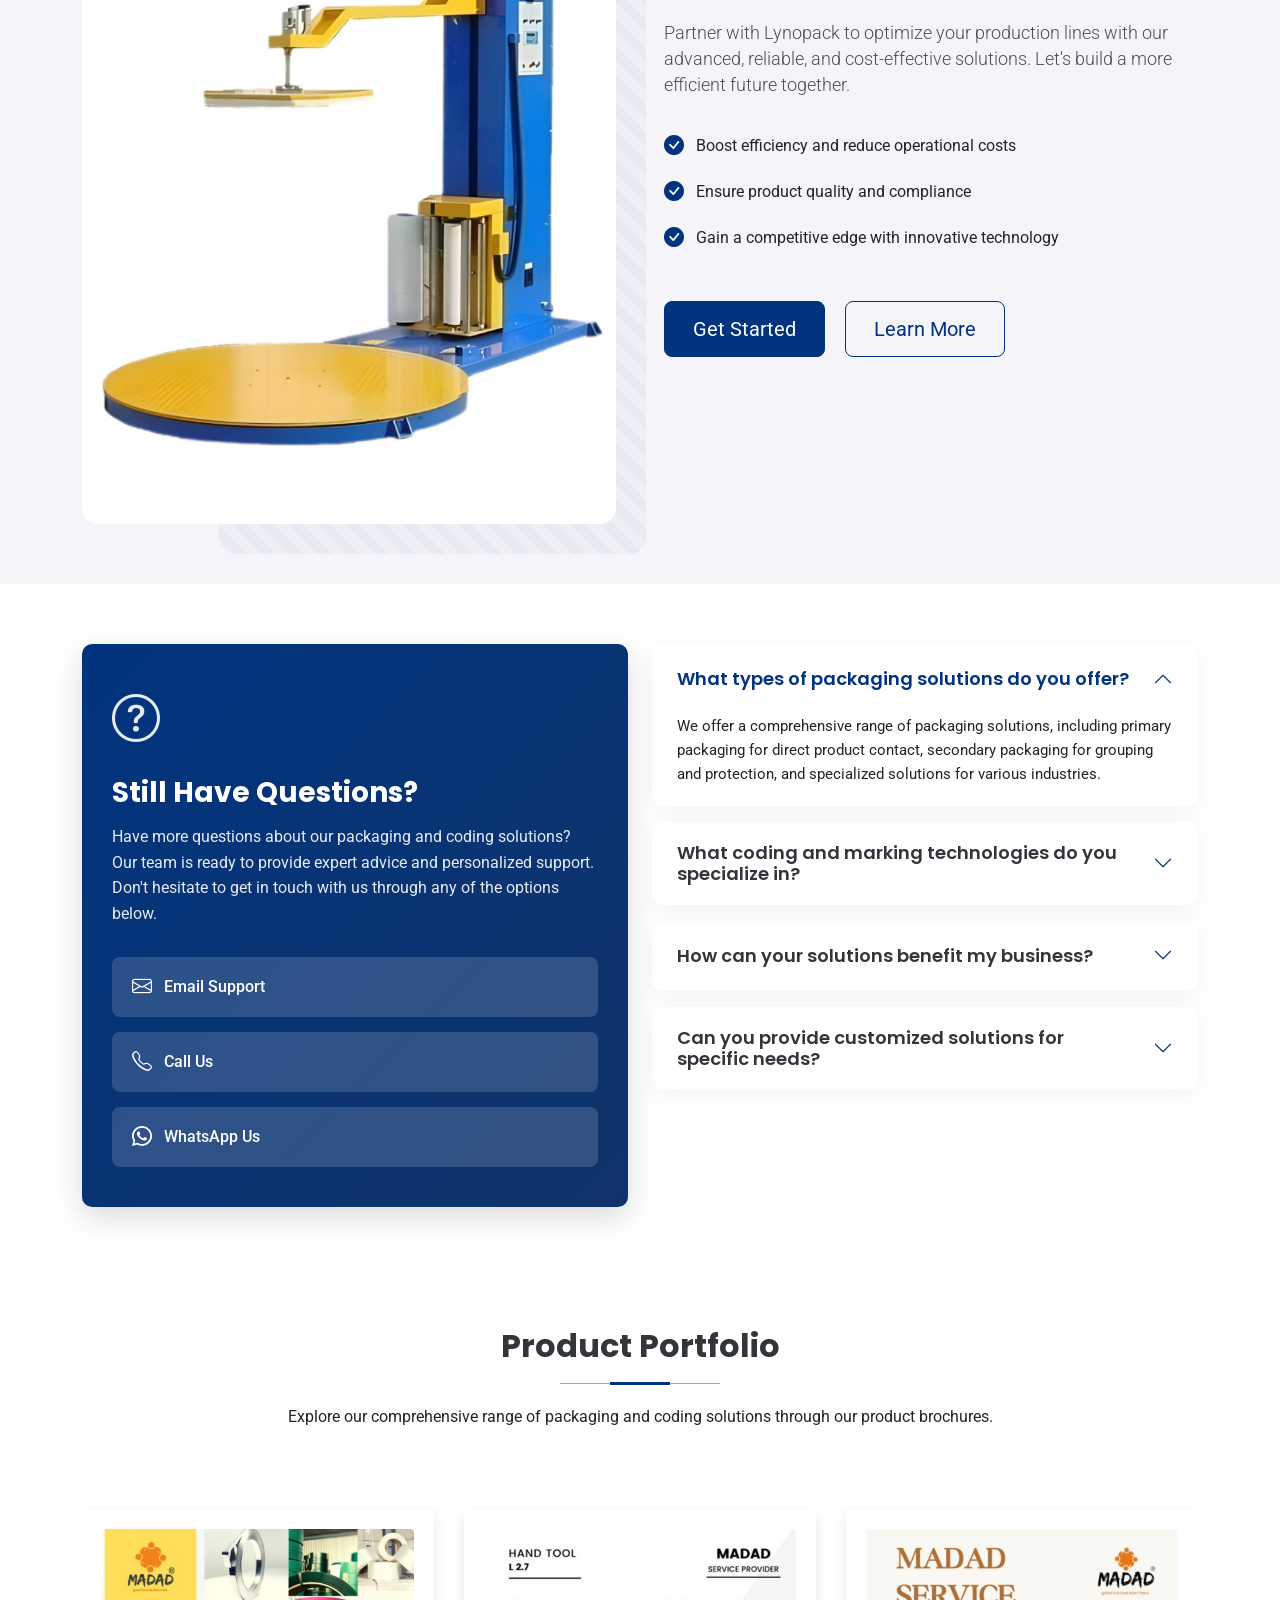
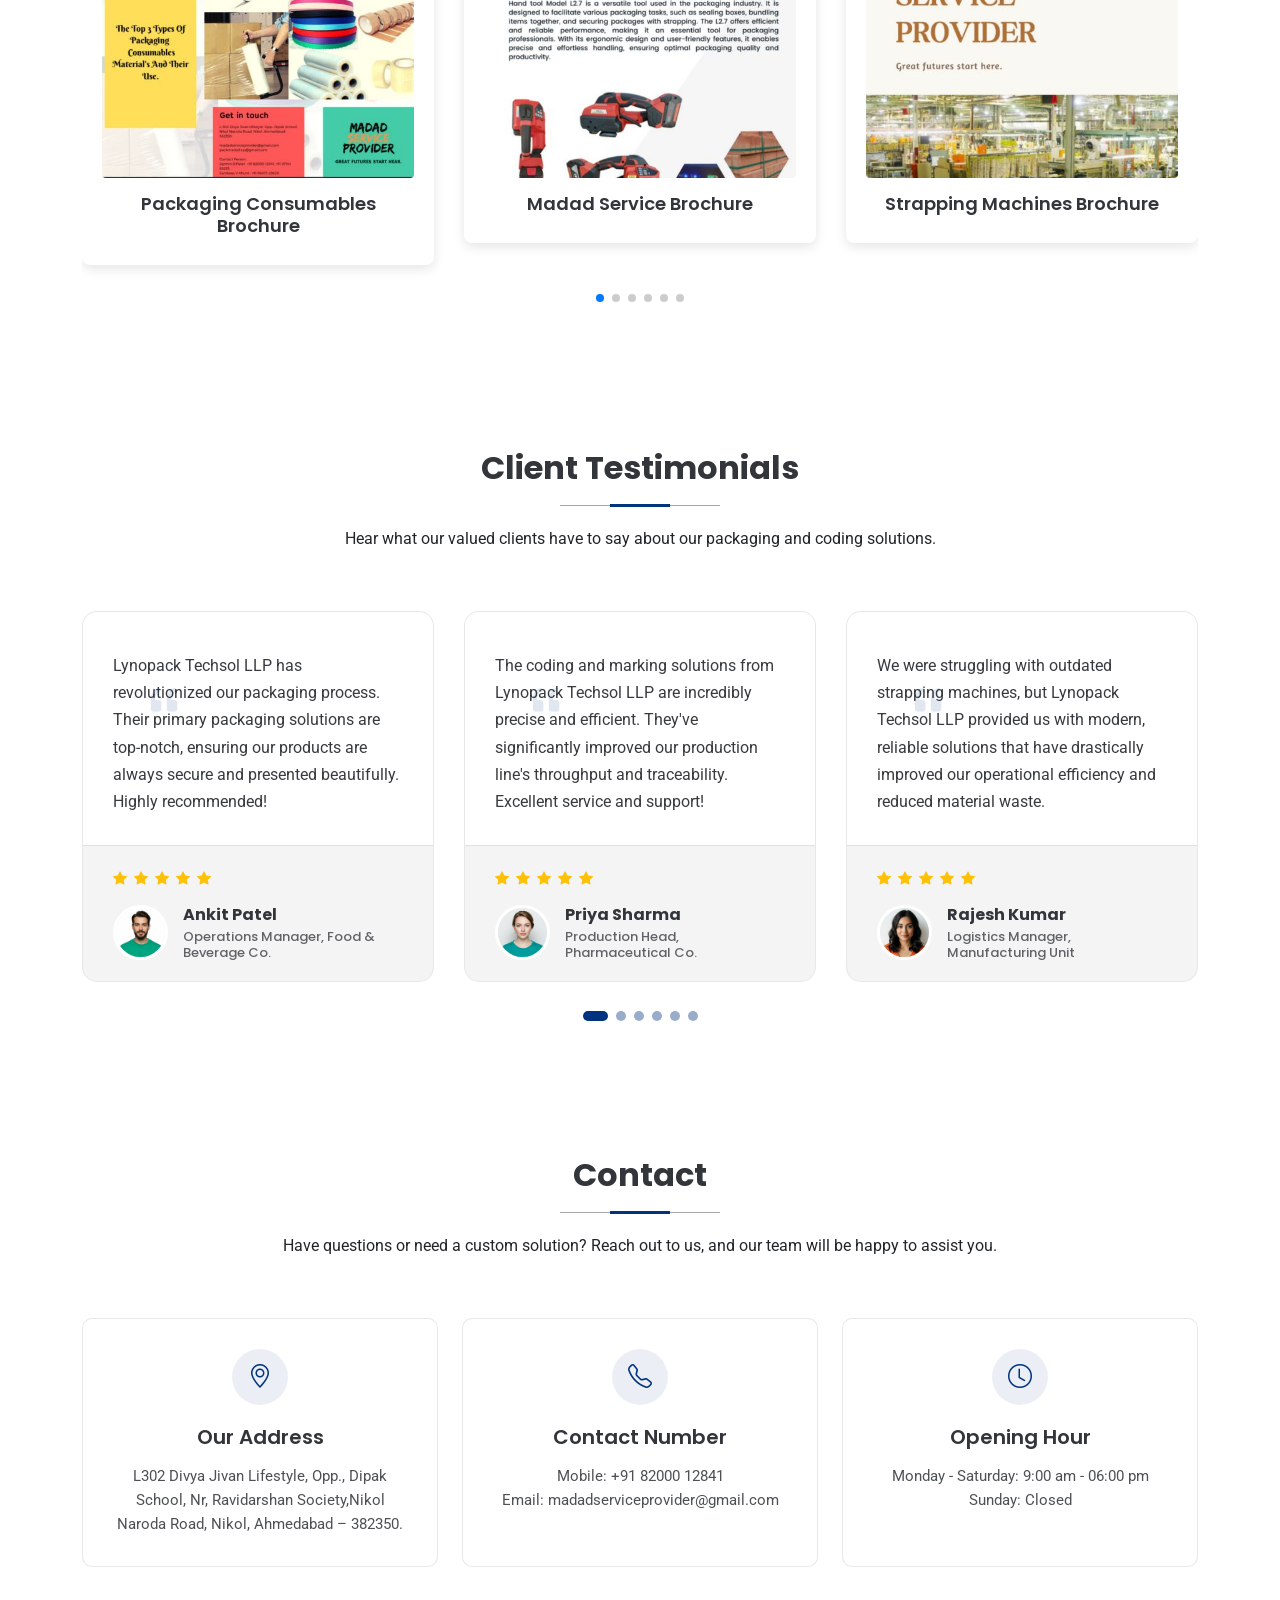
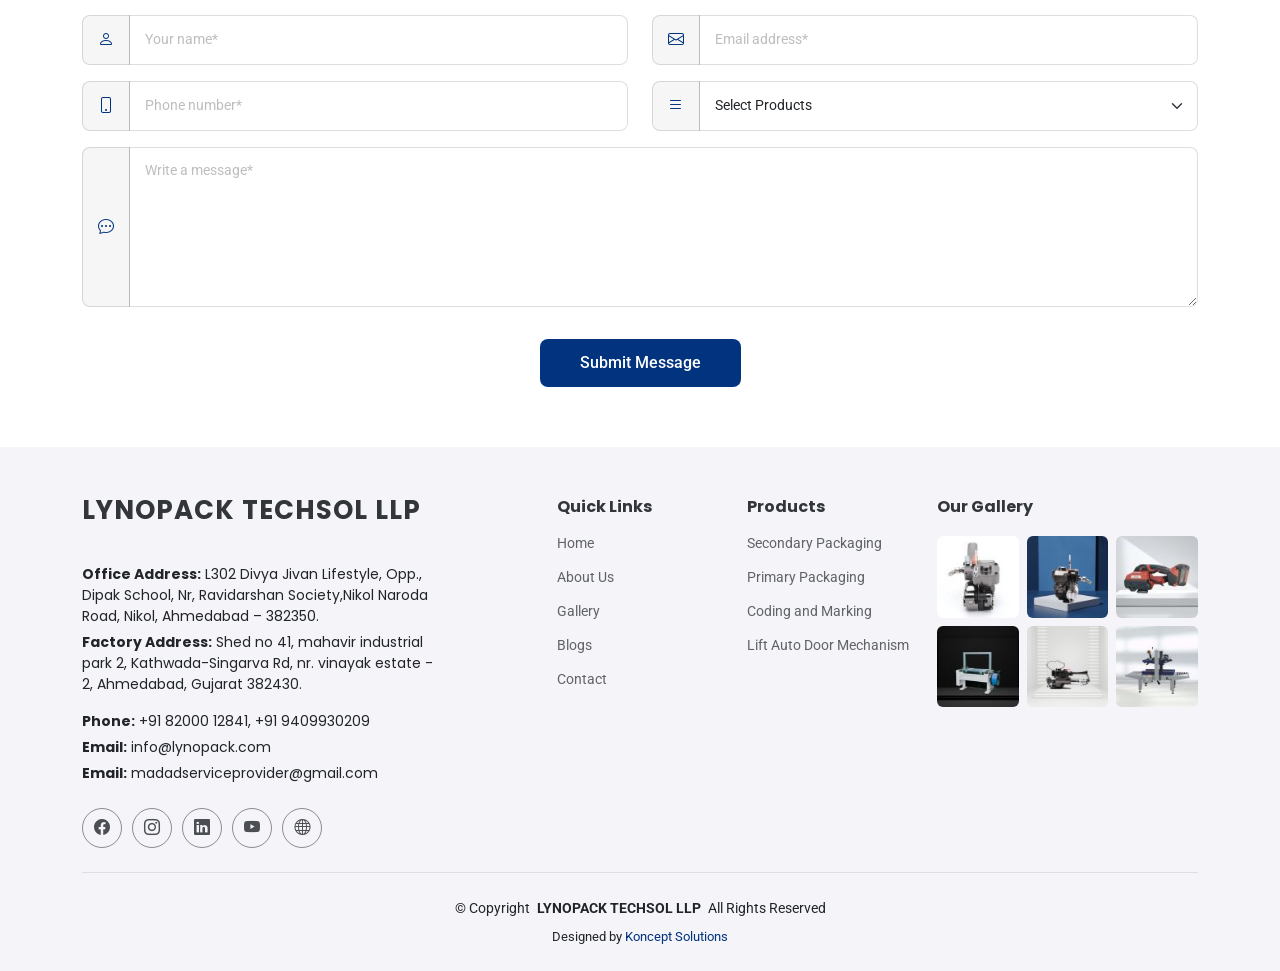
==== commit 627adbb5: "feat: add product portfolio section and blog/about pages - Add product portfolio section with brochu" ====
--- a/index.html
+++ b/index.html
@@ -729,6 +729,104 @@
       </div>
 
     </section><!-- /Faq Section -->
+
+    <!-- Product Portfolio Section -->
+    <section id="product-portfolio" class="product-portfolio section">
+
+      <!-- Section Title -->
+      <div class="container section-title" data-aos="fade-up">
+        <h2>Product Portfolio</h2>
+        <p>Explore our comprehensive range of packaging and coding solutions through our product brochures.</p>
+      </div><!-- End Section Title -->
+
+      <div class="container" data-aos="fade-up" data-aos-delay="100">
+
+        <div class="product-portfolio-slider swiper init-swiper">
+          <script type="application/json" class="swiper-config">
+            {
+              "loop": true,
+              "speed": 800,
+              "autoplay": {
+                "delay": 5000
+              },
+              "slidesPerView": 1,
+              "spaceBetween": 30,
+              "pagination": {
+                "el": ".swiper-pagination",
+                "type": "bullets",
+                "clickable": true
+              },
+              "breakpoints": {
+                "768": {
+                  "slidesPerView": 2
+                },
+                "1200": {
+                  "slidesPerView": 3
+                }
+              }
+            }
+          </script>
+          <div class="swiper-wrapper">
+            <div class="swiper-slide">
+              <div class="brochure-item">
+                <a href="assets/img/portfolio/pdf-1.pdf" target="_blank">
+                  <img src="assets/img/portfolio/pdf-1.jpg" class="img-fluid" alt="Primary Packaging Brochure Cover">
+                  <h4>Packaging Consumables Brochure</h4>
+                </a>
+              </div>
+            </div><!-- End brochure item -->
+
+            <div class="swiper-slide">
+              <div class="brochure-item">
+                <a href="assets/img/portfolio/pdf-2.pdf" target="_blank">
+                  <img src="assets/img/portfolio/pdf-2.jpg" class="img-fluid" alt="Secondary Packaging Brochure Cover">
+                  <h4>Madad Service Brochure</h4>
+                </a>
+              </div>
+            </div><!-- End brochure item -->
+
+            <div class="swiper-slide">
+              <div class="brochure-item">
+                <a href="assets/img/portfolio/pdf-3.pdf" target="_blank">
+                  <img src="assets/img/portfolio/pdf-3.jpg" class="img-fluid" alt="Coding & Marking Brochure Cover">
+                  <h4>Strapping Machines Brochure</h4>
+                </a>
+              </div>
+            </div><!-- End brochure item -->
+
+            <div class="swiper-slide">
+              <div class="brochure-item">
+                <a href="assets/img/portfolio/pdf-4.pdf" target="_blank">
+                  <img src="assets/img/portfolio/pdf-4.jpg" class="img-fluid" alt="Strapping Machines Brochure Cover">
+                  <h4>Lynopack Brochure</h4>
+                </a>
+              </div>
+            </div><!-- End brochure item -->
+
+            <div class="swiper-slide">
+              <div class="brochure-item">
+                <a href="assets/img/portfolio/pdf-5.pdf" target="_blank">
+                  <img src="assets/img/portfolio/pdf-5.jpg" class="img-fluid" alt="Wrapping Machines Brochure Cover">
+                  <h4>Jamsan Lift Tech Brochure</h4>
+                </a>
+              </div>
+            </div><!-- End brochure item -->
+
+            <div class="swiper-slide">
+              <div class="brochure-item">
+                <a href="assets/img/portfolio/pdf-6.pdf" target="_blank">
+                  <img src="assets/img/portfolio/pdf-6.jpg" class="img-fluid" alt="Custom Solutions Brochure Cover">
+                  <h4>Jamsan Lift Tech Consumables Brochure</h4>
+                </a>
+              </div>
+            </div><!-- End brochure item -->
+          </div>
+          <div class="swiper-pagination"></div>
+        </div>
+
+      </div>
+
+    </section><!-- /Product Portfolio Section -->
 
     <!-- Testimonials Section -->
     <section id="testimonials" class="testimonials section">
--- a/assets/css/main.css
+++ b/assets/css/main.css
@@ -45,8 +45,8 @@
 
 /* Logo Image Size */
 .logo img {
-  max-height: 250px; /* Adjust this value as needed */
-  width: 200px;
+  max-height: 400px; /* Adjust this value as needed */
+  width: 190px;
 }
 
 /* Global Colors - The following color variables are used throughout the website. Updating them here will change the color scheme of the entire website */
@@ -793,6 +793,60 @@
   margin-bottom: 0;
 }
 
+/* General Feature Box Styling */
+.feature-box {
+  padding: 1.5rem;
+  border-radius: 12px;
+  background-color: var(--surface-color);
+  border: 1px solid color-mix(in srgb, var(--accent-color), transparent 80%);
+  transition: all 0.3s ease;
+  display: flex;
+  flex-direction: column;
+  align-items: center;
+  text-align: center;
+}
+
+/*--------------------------------------------------------------
+# Hero Section
+--------------------------------------------------------------*/
+.product-portfolio .brochure-item {
+  background: var(--surface-color);
+  padding: 20px;
+  border-radius: 8px;
+  box-shadow: 0 4px 12px rgba(0, 0, 0, 0.1);
+  text-align: center;
+  transition: all 0.3s ease-in-out;
+}
+
+.product-portfolio .brochure-item:hover {
+  transform: translateY(-5px);
+  box-shadow: 0 6px 16px rgba(0, 0, 0, 0.15);
+}
+
+.product-portfolio .brochure-item img {
+  max-width: 100%;
+  height: auto;
+  border-radius: 4px;
+  margin-bottom: 15px;
+}
+
+.product-portfolio .brochure-item h4 {
+  font-size: 18px;
+  font-weight: 600;
+  color: var(--heading-color);
+}
+
+.product-portfolio-slider {
+  overflow: hidden;
+  padding: 20px 0;
+}
+
+.product-portfolio-slider .swiper-pagination {
+  margin-top: 20px; /* Add space above the pagination dots */
+  position: relative; /* Ensure proper positioning */
+  bottom: auto; /* Override any default bottom positioning */
+}
+
 /*--------------------------------------------------------------
 # Hero Section
 --------------------------------------------------------------*/
